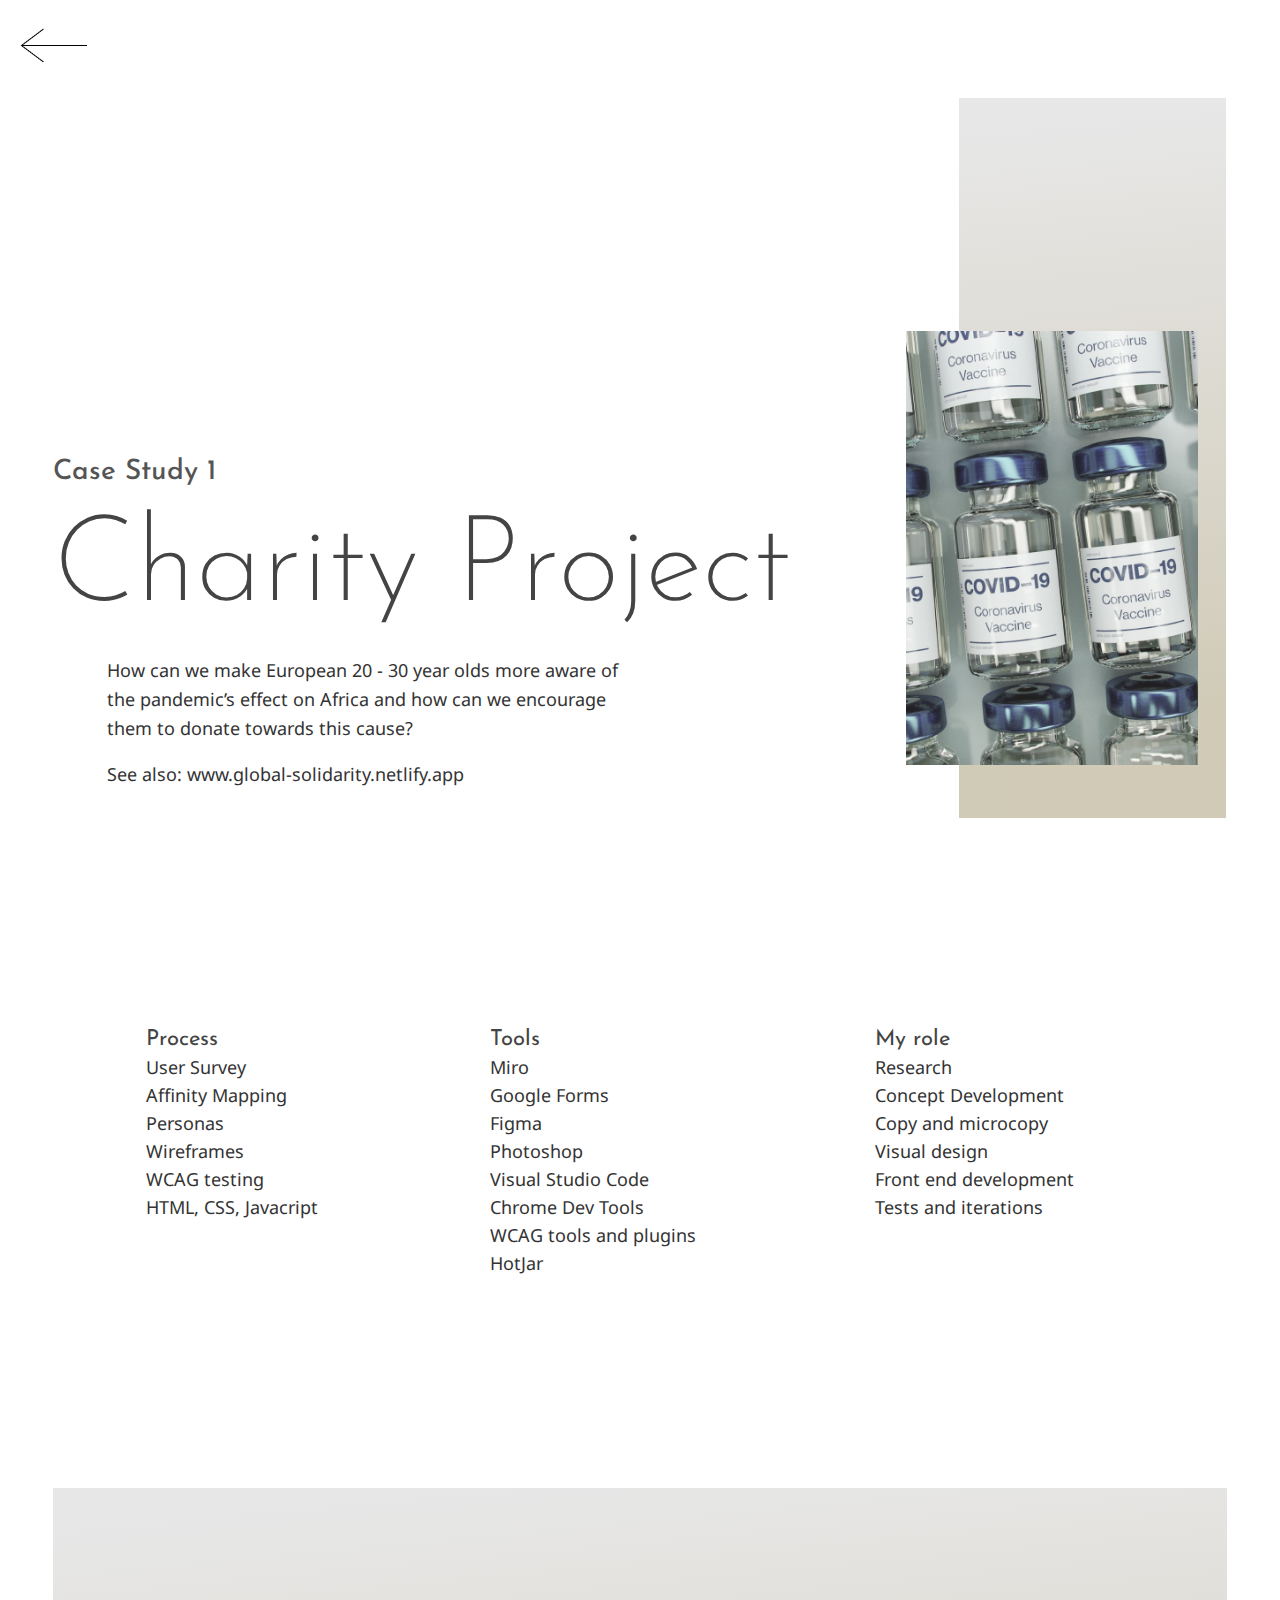
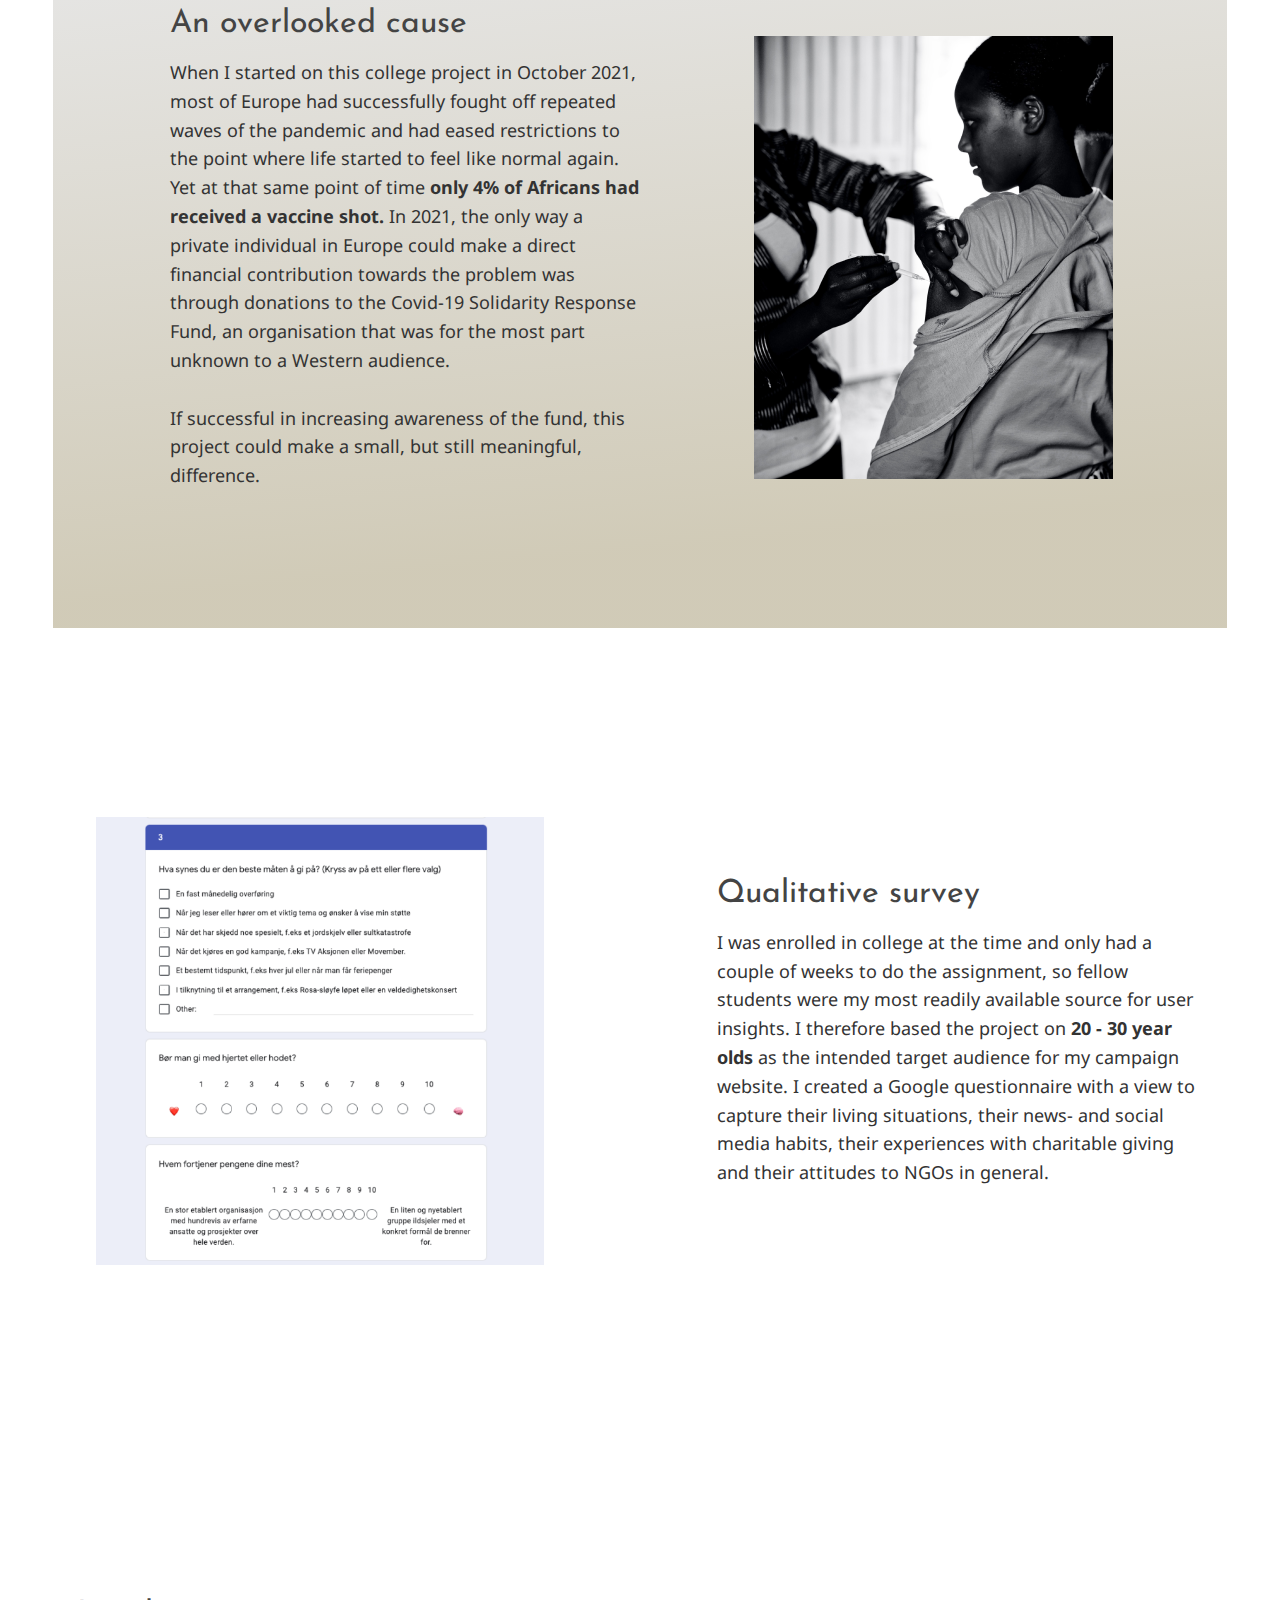
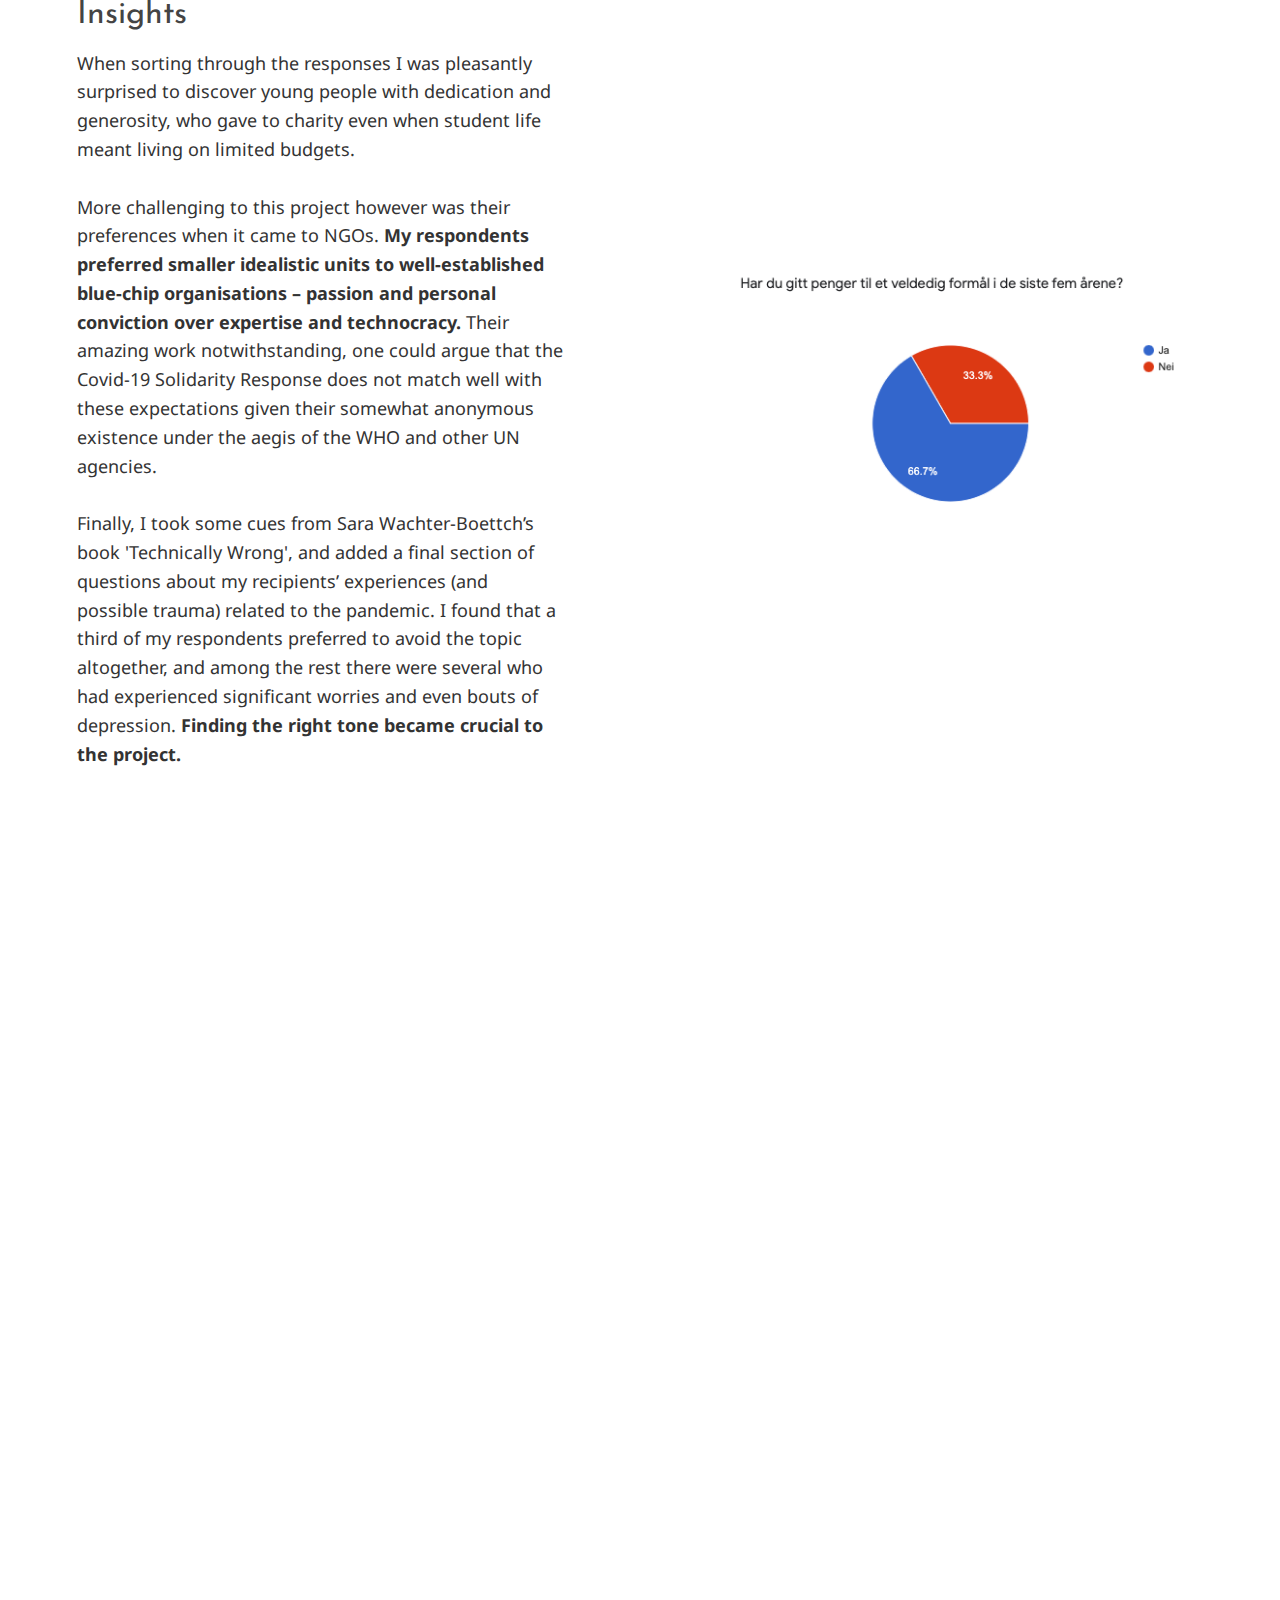
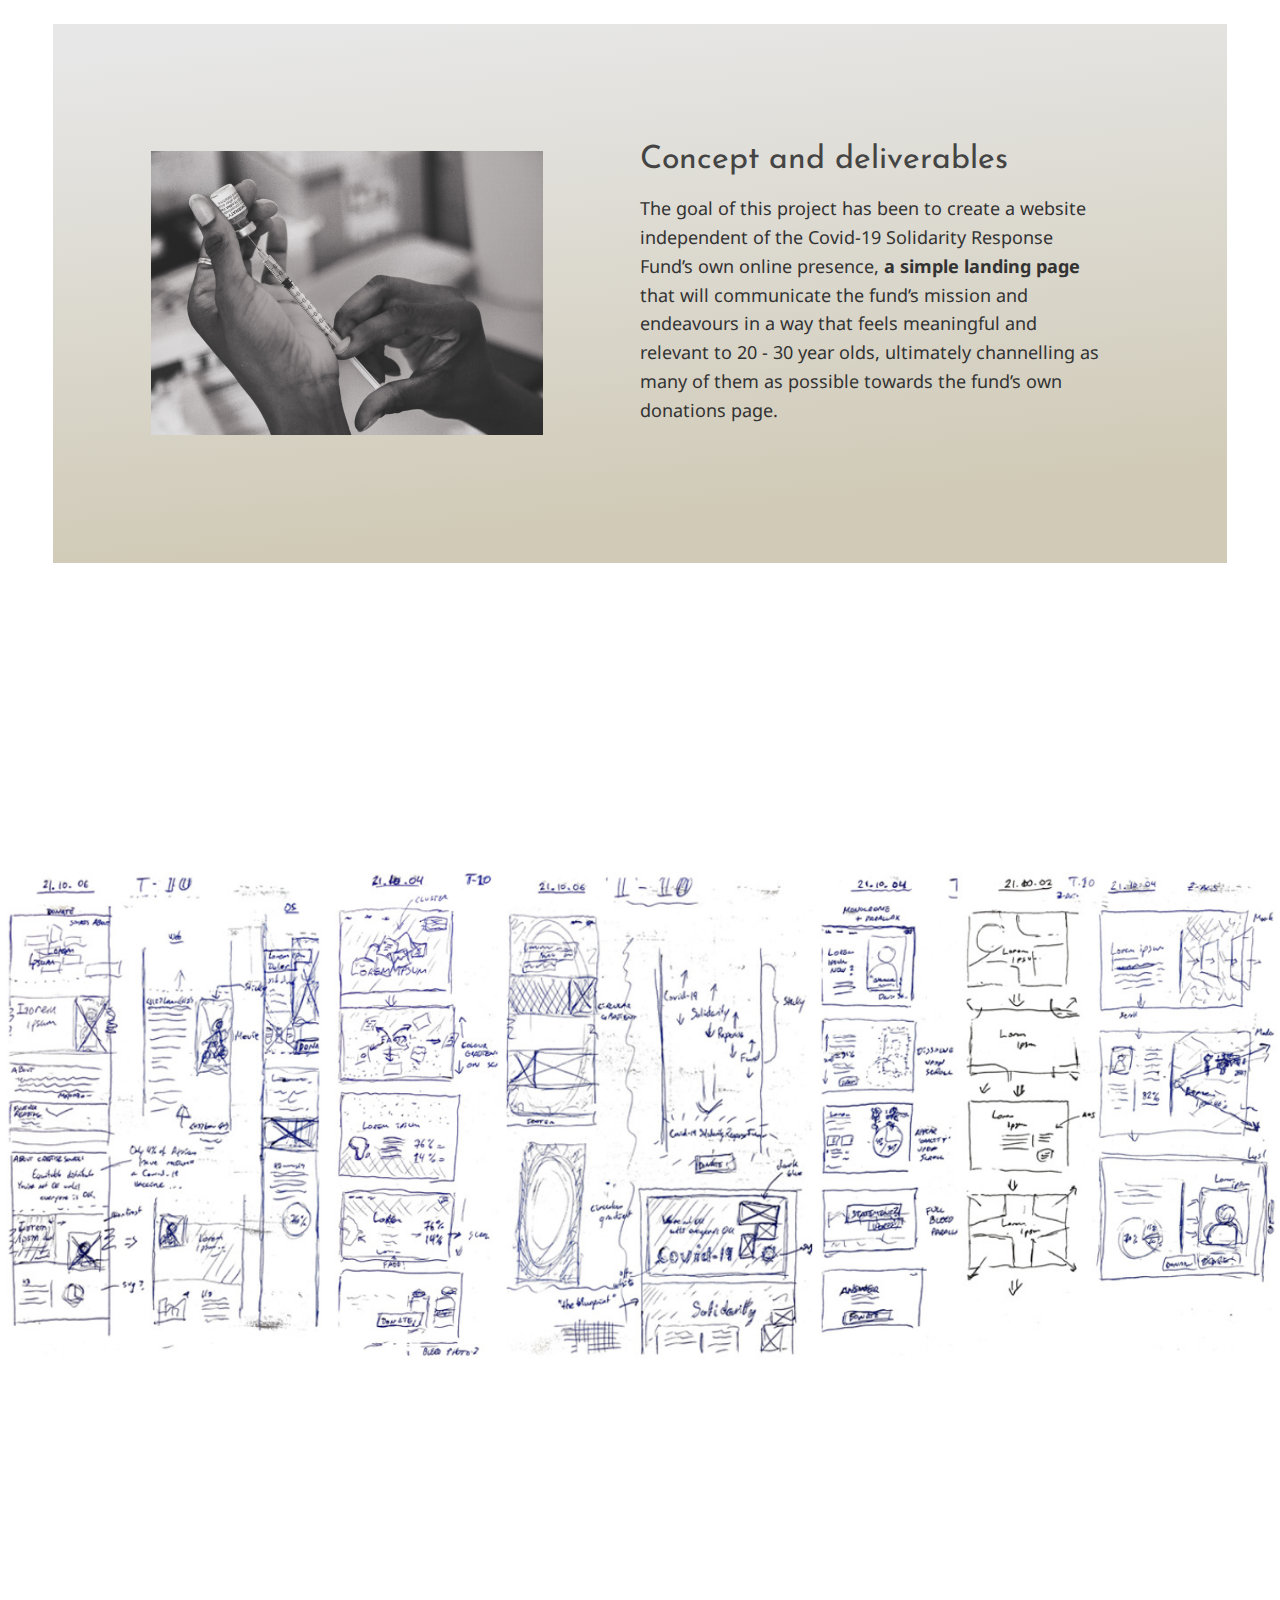
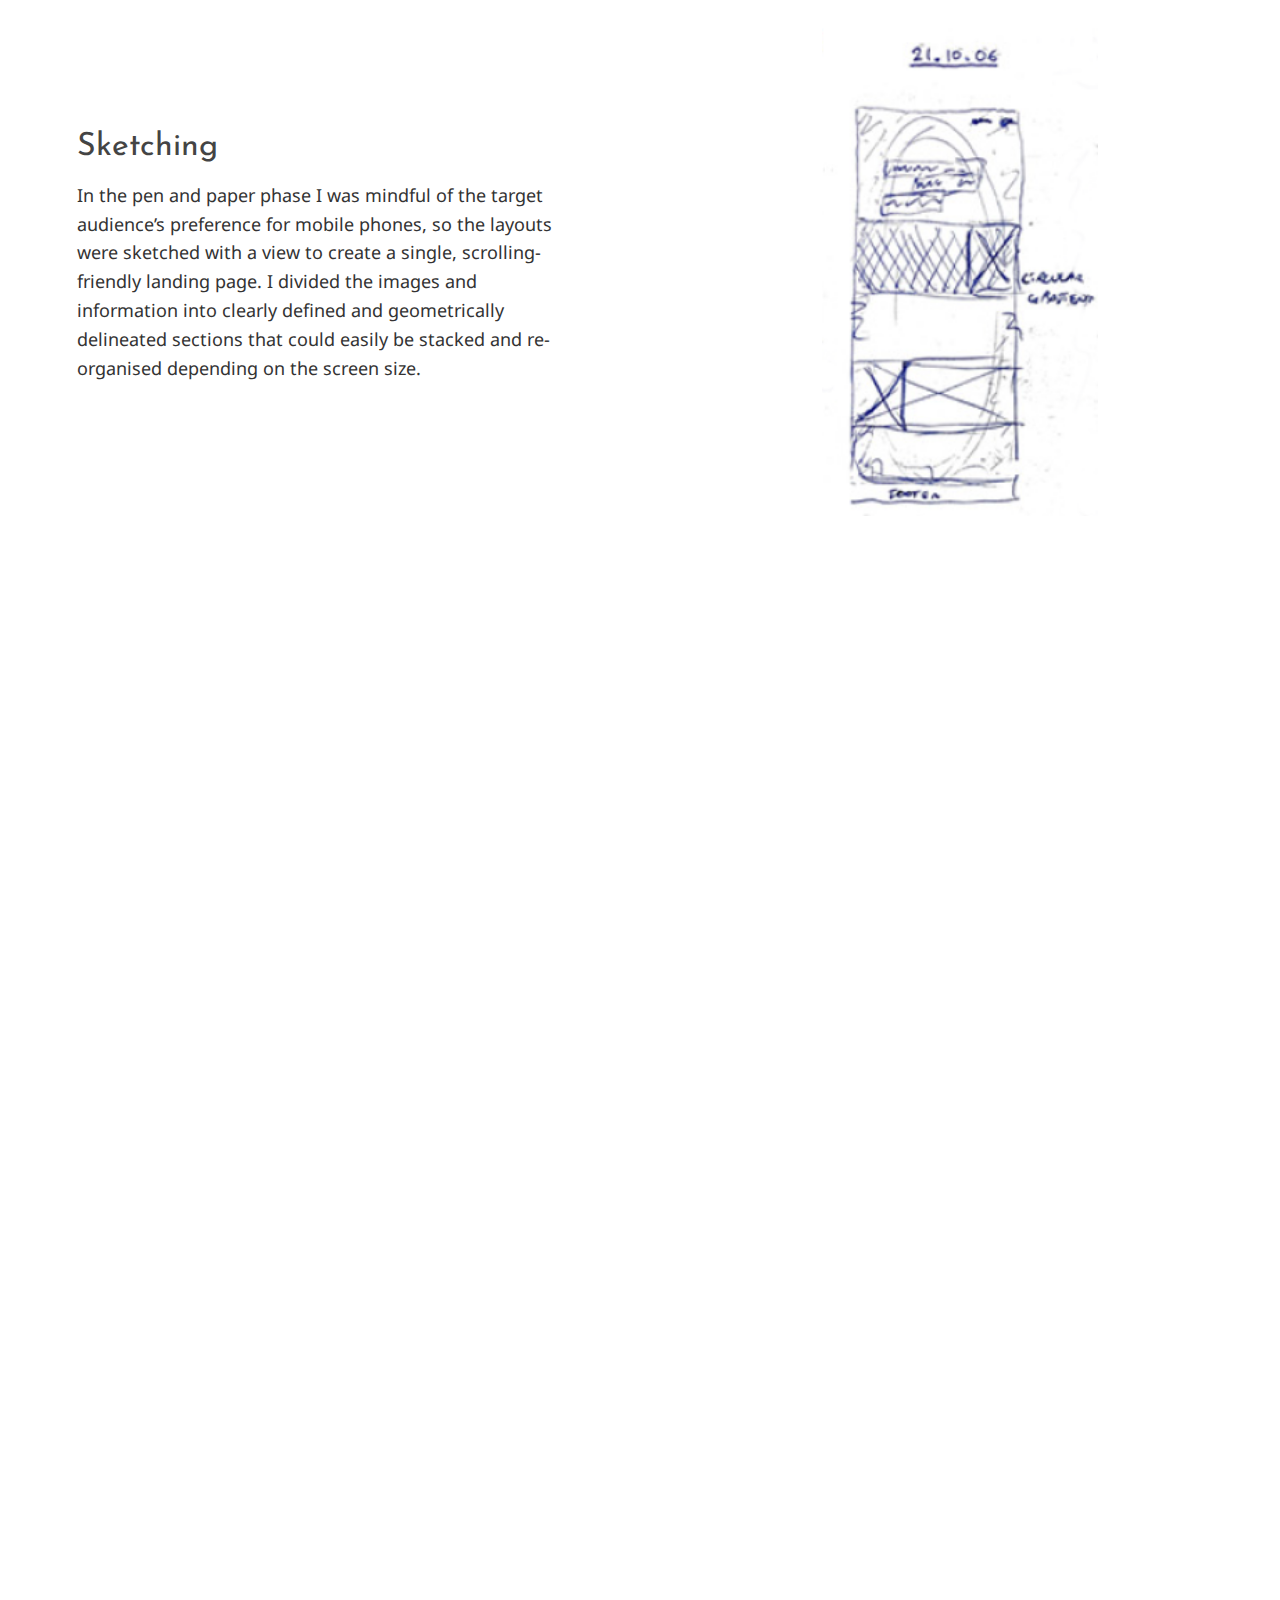
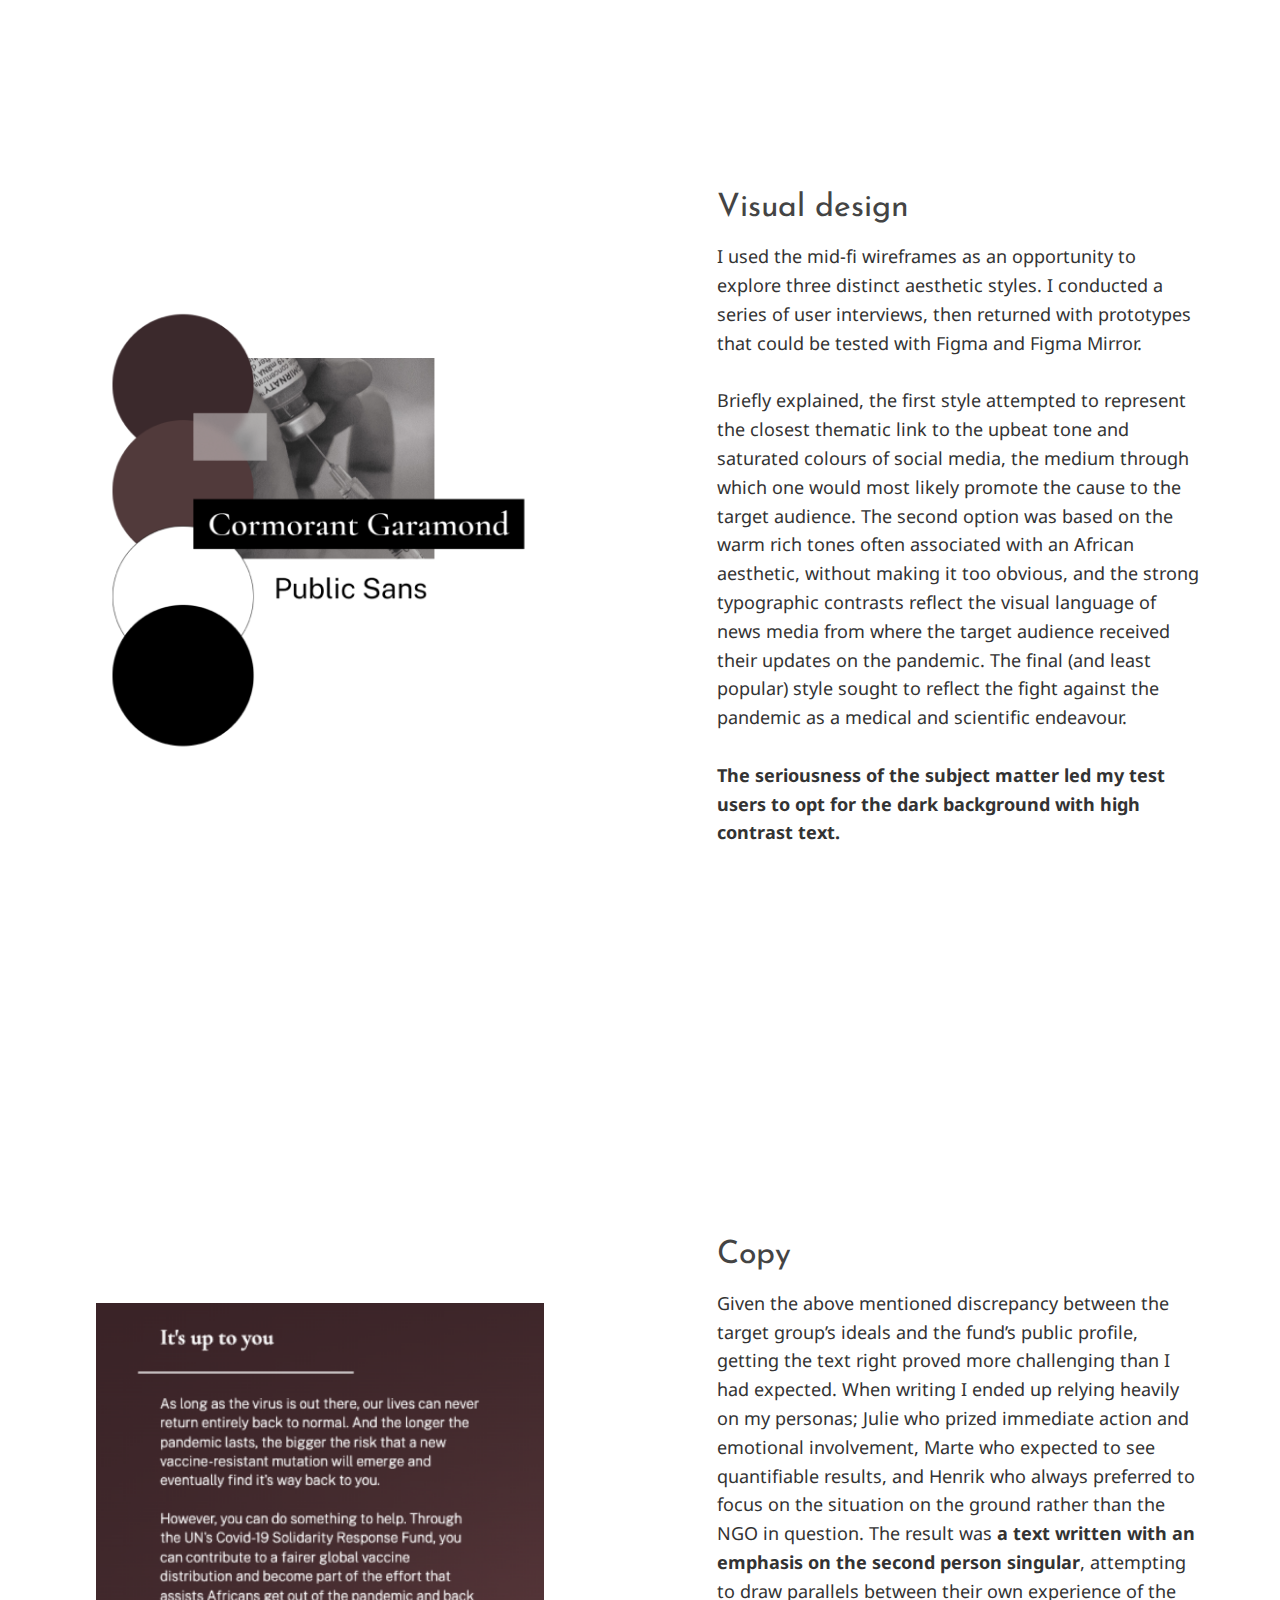
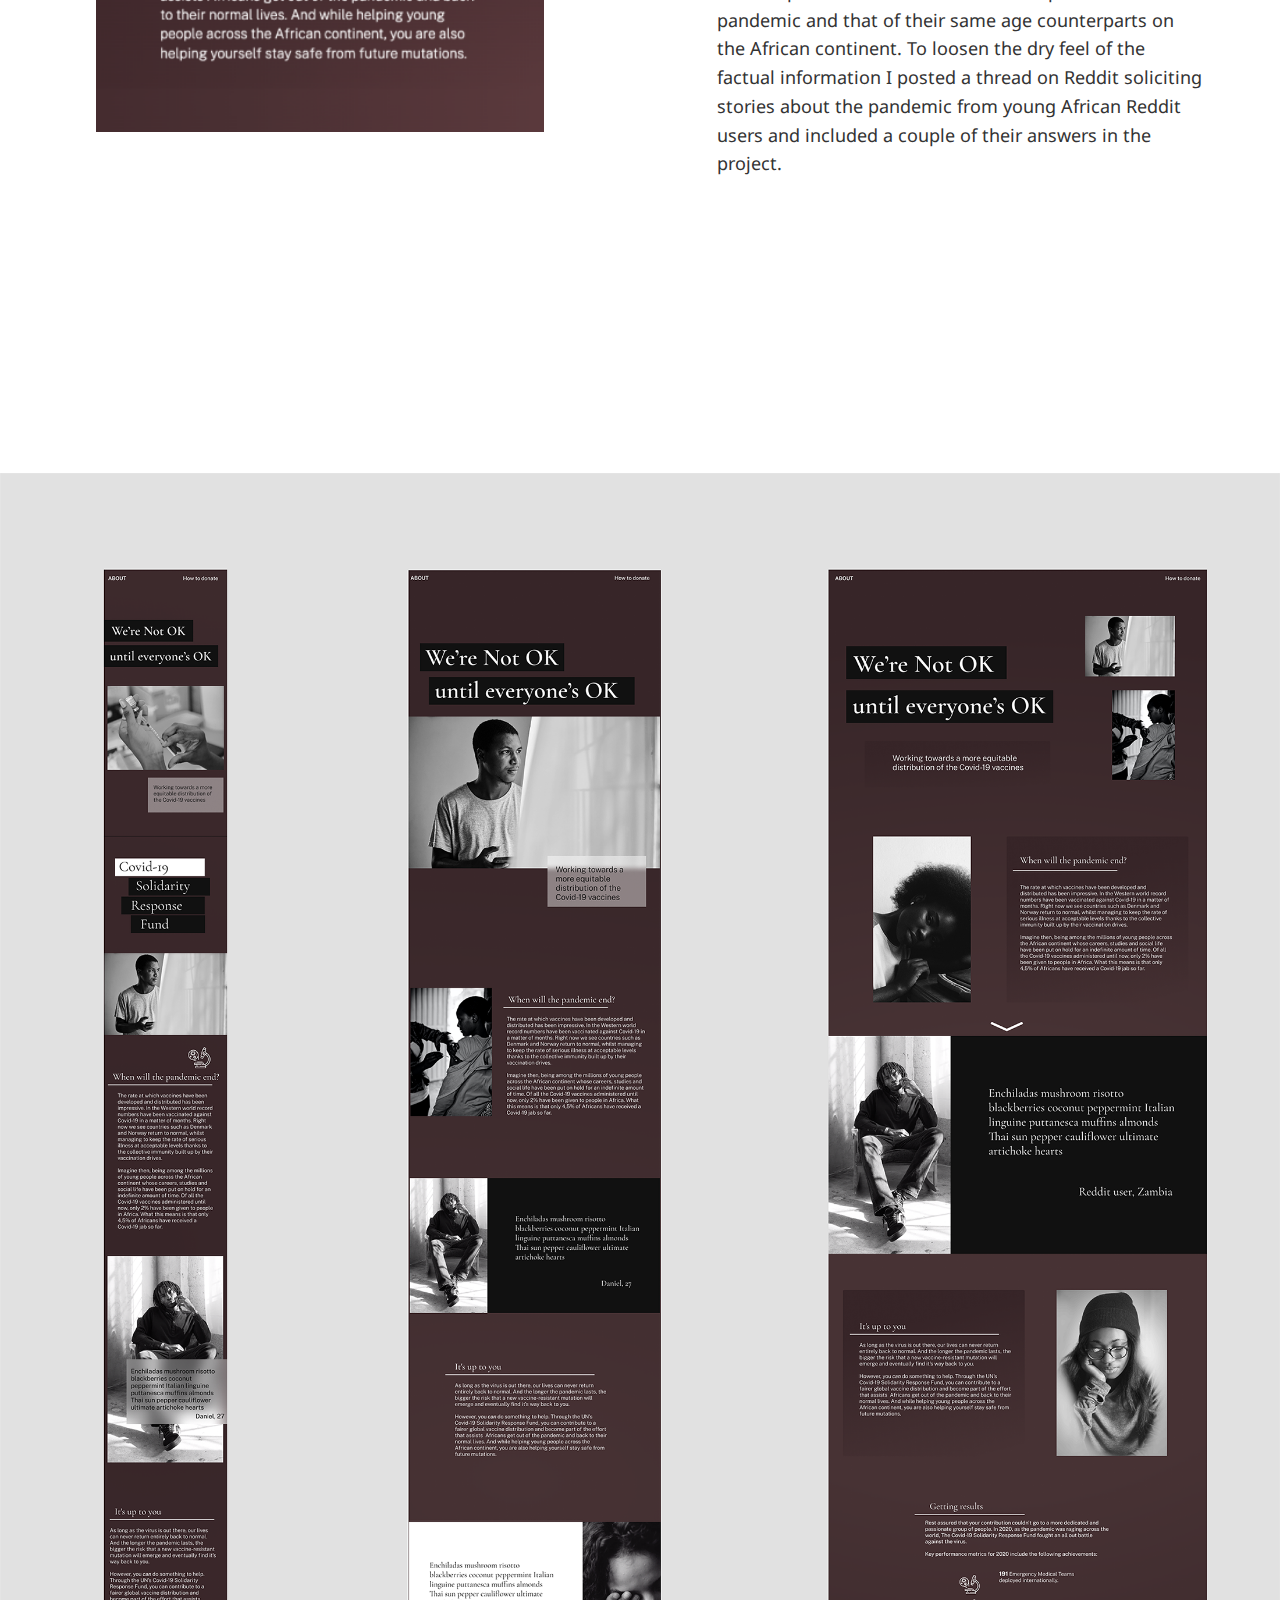
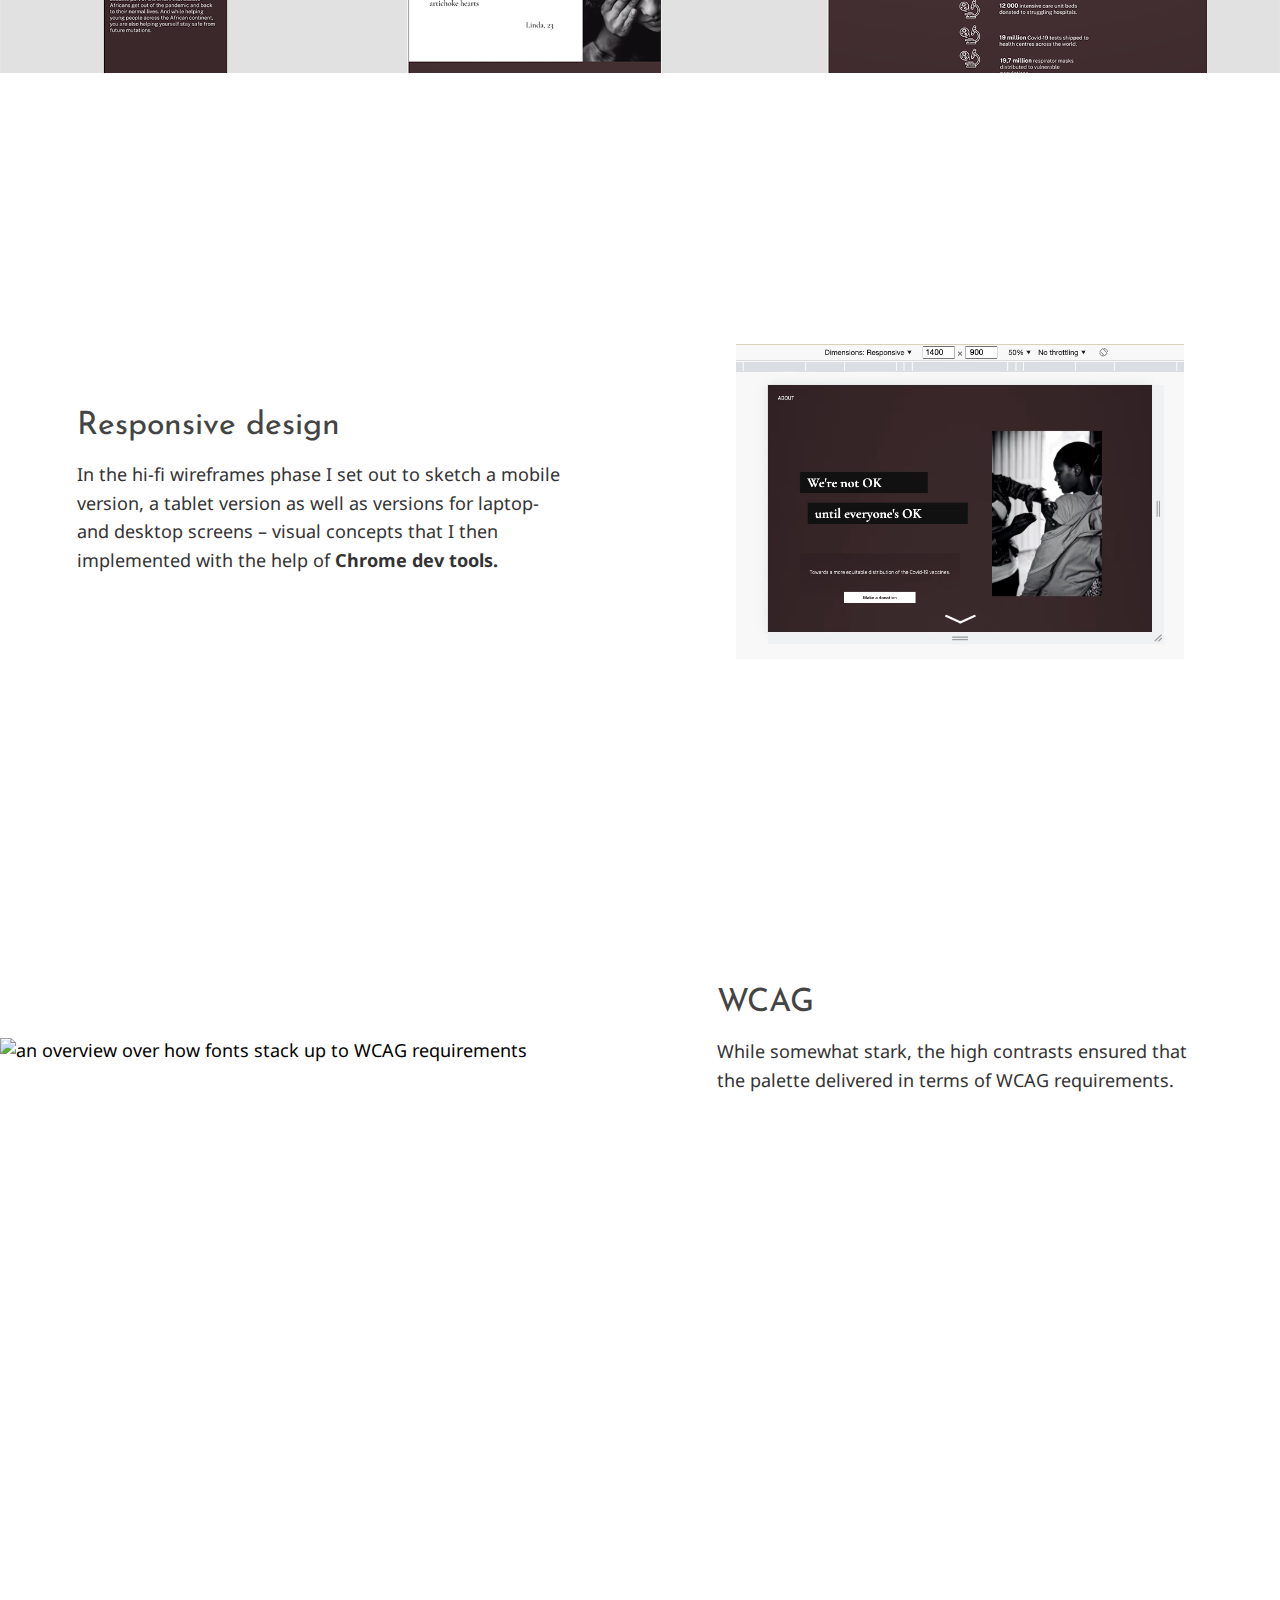
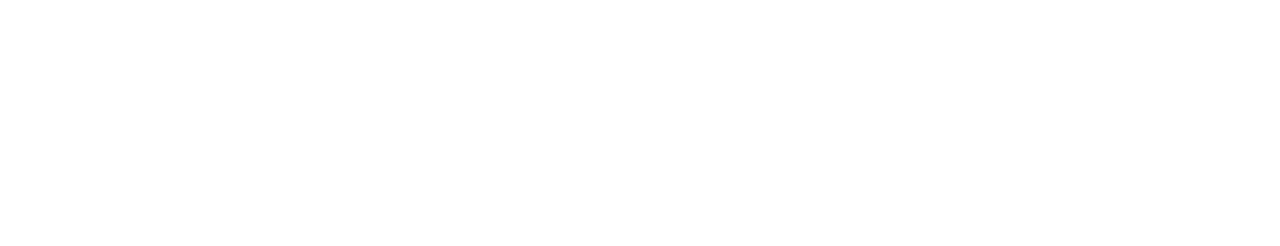
==== charity.html @ 5a988963 "commit- end of session" ====
<!DOCTYPE html>
<html lang="en">

<head>
    <meta charset="UTF-8">
    <meta http-equiv="X-UA-Compatible" content="IE=edge">
    <meta name="viewport" content="width=device-width, initial-scale=1.0">
    <title>Portfolio 🚀 Magnus Jorde</title>

    <link rel="shortcut icon" href="assets/index__favicon__circle-dot.svg" type="image/x-icon">

    <!-- CSS -->
    <link rel="stylesheet" href="css/global-style.css">
    <link rel="stylesheet" href="css/fonts.css">
    <link rel="stylesheet" href="css/keyframes.css">
    <link rel="stylesheet" href="css/charity-style.css">

    <!-- Fonts -->
    <link rel="preconnect" href="https://fonts.googleapis.com">
    <link rel="preconnect" href="https://fonts.gstatic.com" crossorigin>
    <link
        href="https://fonts.googleapis.com/css2?family=Noto+Sans:ital,wght@0,100;0,200;0,300;0,400;0,500;0,600;0,700;0,800;0,900;1,100;1,200;1,300;1,400;1,500;1,600;1,700;1,800;1,900&display=swap"
        rel="stylesheet">

    <link rel="preconnect" href="https://fonts.googleapis.com">
    <link rel="preconnect" href="https://fonts.gstatic.com" crossorigin>
    <link
        href="https://fonts.googleapis.com/css2?family=Josefin+Sans:ital,wght@0,100;0,200;0,300;0,400;0,500;0,600;0,700;1,100;1,200;1,300;1,400;1,500;1,600;1,700&family=Noto+Sans:ital,wght@0,100;0,200;0,300;0,400;0,500;0,600;0,700;0,800;0,900;1,100;1,200;1,300;1,400;1,500;1,600;1,700;1,800;1,900&display=swap"
        rel="stylesheet">


    <!-- Open Graph -->
    <!-- <meta property="og:url" content="https://www.magnusjorde.xyz/index.html"> -->
    <meta property="og:type" content="website">
    <meta property="og:description" content="Online UX Portfolio">
    <meta property="og:site_name" content="Magnus Jorde | An online portfolio with some of my UX projects">
    <!-- <meta property="og:image" content=""> -->
    <meta property="og:image:type" content="image/jpeg">
    <meta property="og:image:width" content="400">
    <meta property="og:image:height" content="800">


    <!-- Hotjar  -->


    <!-- Google Analytics -->

</head>


<body>
    <section class="charity__above-the-fold">

        <div class="global__above-the-fold__back-to-first">
            <a href="index.html">
                <img src="./assets/global__back-arrow.png" alt="link to front page">
            </a>
        </div>

        <div class="charity__above-the-fold__text-wrapper">
            <h3>
                Case Study 1
            </h3>

            <h1>
                Charity Project
            </h1>
        </div>


        <div class="global__lead">
            <p>
                How can we make European 20 - 30 year olds more aware of the pandemic’s effect on Africa and how can we
                encourage them to donate towards this cause?
            </p>

            <a href="https://global-solidarity.netlify.app/">
                See also: www.global-solidarity.netlify.app
            </a>

        </div>


        <div class="charity__above-the-fold__image-wrapper">
            <!-- <img src="assets/charity__vials.png" alt="a collection of vaccine vials"> -->
        </div>

        <div class="charity__above-the-fold__color-box">

        </div>

    </section> <!-- above-the-fold -->


    <section class="charity__keywords">

        <div class="charity__keywords__flex-wrapper">
            <div class="charity__keywords__process">
                <ul>
                    <li>
                        <h4>Process</h4>
                    </li>
                    <li><a href="#survey" class="js-scroll">User Survey</a></li>
                    <li>Affinity Mapping</li>
                    <li><a href="#copy" class="js-scroll">Personas</a></li>
                    <li><a href="#sketching" class="js-scroll">Wireframes</a></li>
                    <li><a href="#responsive" class="js-scroll">WCAG testing</a></li>
                    <li><a href="#responsive" class="js-scroll">HTML, CSS, Javacript</a></li>
                </ul>
            </div>

            <div class="charity__keywords__tools">
                <ul>
                    <li>
                        <h4>Tools</h4>
                    </li>
                    <li>Miro</li>
                    <li><a href="#survey" class="js-scroll">Google Forms</a></li>
                    <li><a href="#sketching" class="js-scroll">Figma</a></li>
                    <li><a href="#photography" class="js-scroll">Photoshop</a></li>
                    <li><a href="#coding" class="js-scroll">Visual Studio Code</a></li>
                    <li><a href="#responsive" class="js-scroll">Chrome Dev Tools</a></li>
                    <li><a href="#WCAG" class="js-scroll">WCAG tools and plugins</a></li>
                    <li><a href="#coding" class="js-scroll">HotJar</a></li>
                </ul>
            </div>

            <div class="charity__keywords__my-role">
                <ul>
                    <li>
                        <h4>My role</h4>
                    </li>
                    <li><a href="#survey" class="js-scroll">Research</a></li>
                    <li><a href="#concept" class="js-scroll">Concept Development</a></li>
                    <li><a href="#copy" class="js-scroll">Copy and microcopy</a></li>
                    <li><a href="#visual-design" class="js-scroll">Visual design</a></li>
                    <li><a href="#coding" class="js-scroll">Front end development</a></li>
                    <li>Tests and iterations</li>
                </ul>
            </div>

        </div><!-- case1__keywords__flex-wrapper -->

    </section> <!-- keywords -->



    <section class="charity__brief">

        <div class="charity__brief__text-wrapper">
            <div class="charity__brief__paragraph">
                <h2>An overlooked cause</h2>
                <p>When I started on this college project in October 2021, most of Europe had successfully fought off
                    repeated waves of the pandemic and had eased restrictions to the point where life started to feel
                    like normal again. Yet at that same point of time <strong>only 4% of Africans had received a vaccine
                        shot.</strong> In 2021, the only way a private individual in Europe could make a direct
                    financial contribution towards the problem was through donations to the Covid-19 Solidarity Response
                    Fund, an organisation that was for the most part unknown to a Western audience. <br><br> If
                    successful in increasing awareness of the fund, this project could make a small, but still
                    meaningful, difference.</p>
            </div>
        </div>

        <div class="charity__brief__image-wrapper">
            <img src="./assets/charity__injection.png" alt="a young woman receiving an injection">
        </div>

    </section> <!-- brief -->



    <section class="charity__survey">

        <div class="charity__survey__text-wrapper">
            <div class="charity__survey__paragraph">
                <h2>Qualitative survey</h2>
                <p>I was enrolled in college at the time and only had a couple of weeks to do the assignment, so fellow
                    students were my most readily available source for user insights. I therefore based the project on
                    <strong>20 - 30 year olds</strong> as the intended target audience for my campaign website.

                    I created a Google questionnaire with a view to capture their living situations, their news- and
                    social media habits, their experiences with charitable giving and their attitudes to NGOs in
                    general.</p>
            </div>
        </div>

        <div class="charity__survey__image-wrapper">
            <img src="./assets/charity__survey.png" alt="a mulitple answer survey">
        </div>

    </section> <!-- survey -->



    <section class="charity__insights">

        <div class="charity__insights__text-wrapper">
            <div class="charity__insights__paragraph">
                <h2>Insights</h2>
                <p>
                    When sorting through the responses I was pleasantly surprised to discover young people with
                    dedication and generosity, who gave to charity even when student life meant living on limited
                    budgets.
                    <br><br>
                    More challenging to this project however was their preferences when it came to NGOs. <strong>My
                        respondents preferred smaller idealistic units to well-established blue-chip organisations –
                        passion and personal conviction over expertise and technocracy.</strong> Their amazing work
                    notwithstanding, one could argue that the Covid-19 Solidarity Response does not match well with
                    these expectations given their somewhat anonymous existence under the aegis of the WHO and other UN
                    agencies.
                    <br><br>
                    Finally, I took some cues from Sara Wachter-Boettch’s book 'Technically Wrong', and added a final
                    section of questions about my recipients’ experiences (and possible trauma) related to the pandemic.
                    I found that a third of my respondents preferred to avoid the topic altogether, and among the rest
                    there were several who had experienced significant worries and even bouts of depression.
                    <strong>Finding the right tone became crucial to the project.</strong>
                </p>
            </div>
        </div>

        <div class="charity__insights__image-wrapper">
            <img src="./assets/charity__pie.png" alt="a mulitple answer survey">
        </div>

    </section> <!-- insights -->



    <section class="charity__quote-dilemma">

        <blockquote class="animation-quote" data-delay="0.3s">
            I had created a dilemma for myself; fighting the pandemic required a large and highly professional
            organisation, but my survey respondents preferred engaging with small groups of hands-on idealists. The
            project became a matter of uniting two opposites.
        </blockquote>

    </section> <!-- quote-dilemma -->



    <section class="charity__concept">

        <div class="charity__concept__text-wrapper">
            <div class="charity__concept__paragraph">
                <h2>Concept and deliverables</h2>
                <p>The goal of this project has been to create a website independent of the Covid-19 Solidarity Response
                    Fund’s own online presence, <strong>a simple landing page</strong> that will communicate the fund’s
                    mission and endeavours in a way that feels meaningful and relevant to 20 - 30 year olds, ultimately
                    channelling as many of them as possible towards the fund’s own donations page.</p>
            </div>
        </div>

        <div class="charity__concept__image-wrapper">
            <img src="./assets/charity__syringe.png" alt="a pair of hands drawing a vaccine from a vial into a syring">
        </div>

    </section> <!-- concept -->


    <section class="charity__paper__full-bleed-image-wrapper">

        <img src="./assets/charity__paper.png"
            alt="a series of hand drawn sketches suggesting different layouts for a web page">

    </section>



    <section class="charity__sketches">

        <div class="charity__sketches__text-wrapper">
            <div class="charity__sketches__paragraph">

                <h2>Sketching</h2>
                <p>In the pen and paper phase I was mindful of the target audience’s preference for mobile phones, so
                    the layouts were sketched with a view to create a single, scrolling-friendly landing page. I divided
                    the images and information into clearly defined and geometrically delineated sections that could
                    easily be stacked and re-organised depending on the screen size.</p>
            </div>
        </div>

        <div class="charity__sketches__image-wrapper">
            <img src="./assets/charity__sketch.png" alt="a hand drawn sketch of a web page">
        </div>

    </section> <!-- sketches -->



    <section class="charity__mid-fi">

    </section> <!-- mid-fi -->



    <section class="charity__visual-design">

        <div class="charity__visual-design__text-wrapper">
            <div class="charity__visual-design__paragraph">

                <h2>Visual design</h2>
                <p>
                    I used the mid-fi wireframes as an opportunity to explore three distinct aesthetic styles. I
                    conducted a series of user interviews, then returned with prototypes that could be tested with Figma
                    and Figma Mirror.
                    <br><br>
                    Briefly explained, the first style attempted to represent the closest thematic link to the upbeat
                    tone and saturated colours of social media, the medium through which one would most likely promote
                    the cause to the target audience. The second option was based on the warm rich tones often
                    associated with an African aesthetic, without making it too obvious, and the strong typographic
                    contrasts reflect the visual language of news media from where the target audience received their
                    updates on the pandemic. The final (and least popular) style sought to reflect the fight against the
                    pandemic as a medical and scientific endeavour.
                    <br><br>
                    <strong>The seriousness of the subject matter led my test users to opt for the dark background with
                        high contrast text.</strong>
                </p>

            </div>
        </div>

        <div class="charity__visual-design__image-wrapper">
            <img src="./assets/charity__palette.png" alt="a set of colours and fonts">
        </div>

    </section> <!-- visual-design -->



    <section class="charity__copy">

        <div class="charity__copy__text-wrapper">
            <div class="charity__copy__paragraph">

                <h2>Copy</h2>
                <p>
                    Given the above mentioned discrepancy between the target group’s ideals and the fund’s public profile, getting the text right proved more challenging than I had expected. When writing I ended up relying heavily on my personas; Julie who prized immediate action and emotional involvement, Marte who expected to see quantifiable results, and Henrik who always preferred to focus on the situation on the ground rather than the NGO in question. The result was <strong>a text written with an emphasis on the second person singular</strong>, attempting to draw parallels between their own experience of the pandemic and that of their same age counterparts on the African continent. To loosen the dry feel of the factual information I posted a thread on Reddit soliciting stories about the pandemic from young African Reddit users and included a couple of their answers in the project.    
                </p>

            </div>
        </div>

        <div class="charity__copy__image-wrapper">
            <img src="./assets/charity__copy.png" alt="a text excerpt">
        </div>

    </section>   <!-- photos -->



    <section class="charity__hi-fi">

    </section> <!-- hi-fi -->



    <section class="charity__responsive">

        <div class="charity__responsive__text-wrapper">
            <div class="charity__responsive__paragraph">

                <h2>Responsive design</h2>
                <p>
                    In the hi-fi wireframes phase I set out to sketch a mobile version, a tablet version as well as versions for laptop- and desktop screens – visual concepts that I then implemented with the help of <strong>Chrome dev tools.</strong>   
                </p>

            </div>
        </div>

        <div class="charity__responsive__image-wrapper">
            <video autoplay muted loop>
                <source src="./assets/charity__responsive.mov" type="video/mp4"> ==$0
                "your browser does not support video"
            </video>      
        </div>

    </section>   <!-- responsive -->




    <section class="charity__WCAG">

        <div class="charity__WCAG__text-wrapper">
            <div class="charity__WCAG__paragraph">

                <h2>WCAG</h2>
                <p>
                    While somewhat stark, the high contrasts ensured that the palette delivered in terms of WCAG requirements.
                </p>

            </div>
        </div>

        <div class="charity__WCAG__image-wrapper">
            <img src="./assets/charity__WCAG.png" alt="an overview over how fonts stack up to WCAG requirements">
        
        </div>

    </section>   <!-- WCAG -->    


    <section class="charity__quote-summary">

        <blockquote class="animation-quote" data-delay="0.2s">
            The urgency and severity of the subject matter meant keeping things sombre and straight to the point. However, adding barely persceptible animation effects to the page layout created a subtly playful dynamic.     
        </blockquote>

    </section> <!-- quote-summary -->


    <section class="coding">

        


    </section>  <!-- coding -->

    <!-- Scripts -->
    <script src="js/scroll.js" type="text/javascript"></script>
    <script src="js/intersectionObserver.js" type="text/javascript"></script>
</body>

</html>
---- css/global-style.css ----
/* ============== GLOBAL ==============*/
/* ==============   🌍   ==============*/
/* ============== GLOBAL ==============*/

* {
    box-sizing: border-box;
}


:root {
    font-size: 18px;
    --headline: ;
    --body: #333;
    --h1: #444;
    --h2: #444;
    --h3: #555;
    --h4: #444;
    --quote: #000;

    --charity__background-color: linear-gradient(174.68deg, #E7E7E7 4.94%, rgba(207, 201, 181, 0.97) 84.53%);

    --margin-left-phone: 6vw;
    --margin-right-phone: 6vw;

    --margin-left-tablet: 6vw;
    --margin-right-tablet: 6vw;

    --max-width-paragraph: 560px;
}

body {
    max-width: 1400px;
    margin-left: auto;
    margin-right: auto;
    padding: 0;
}


a {
    text-decoration: none;
    color: var(--body);
    margin: 0;
    padding: 0;
    border: 0;
}


ul {
    padding: 0 0 0 10px;
    margin-top: -12px;
    /* list-style: none; */
    color: var(--body);
}

li {
    margin-bottom: 4px;
    padding: 0;
    border: 0;
    list-style: none;
    color: var(--body);
}


/* ==============   🌍   =============*/
/* ============ BACK ARROW ==========*/



/*--- 📱 ---*/
@media screen and (max-width: 599px) {

    .global__above-the-fold__back-to-first {
        /* background-color: aquamarine; */
        position: absolute;
    }

    .global__above-the-fold__back-to-first img {
        padding-left: 10px;
        margin-top: 20px;
        height: 40px;
        width: auto;
    }
}



/*--- 📜 ---*/
@media only screen and (min-width: 600px) and (max-width: 999px) {

}



/*--- 💻 ---*/
@media only screen and (min-width: 1000px) {
    
    .global__above-the-fold__back-to-first {
        position: absolute;
    }

    .global__above-the-fold__back-to-first img {
        padding: 20px;
    }

}






/* ========== */

/*--- 📱 ---*/
@media screen and (max-width: 699px) {

}


/*--- 📜 ---*/
@media only screen and (min-width: 700px) and (max-width: 1099px) {

}


/*--- 💻 ---*/
@media only screen and (min-width: 1100px) {
    
}
---- css/fonts.css ----
/* FONT FACE */



/* FONTS */

:root {

}

html {
font-family: 'Josefin Sans', sans-serif;
font-family: 'Noto Sans', sans-serif;
}

p {
    color: var(--body);
    line-height: 1.6;
}

/* Size of H1 differs from page to page */

h1 {
    font-family: 'Josefin Sans', sans-serif;
    color: var(--h1);
    margin: 0;
    padding: 0;
    border: 0;
}

h2 {
    font-family: 'Josefin Sans', sans-serif;
    color: var(--h2);
    font-weight: 400;
    font-size: 32px;
    margin: 0;
    padding: 0;
    border: 0;
}

h3 {
    font-family: 'Josefin Sans', sans-serif;
    color: var(--h3);
    font-weight: 500;
    font-size: 28px;
    margin: 0;
    padding-bottom: 24px;
    border: 0;
}

h4 {
    font-family: 'Josefin Sans', sans-serif;
    color: var(--h4);
    font-weight: 400;
    font-size: 22px;
    margin: 0;
    padding: 0;
    border: 0;
}

strong {
    font-weight: 700;
}

blockquote {
    font-family: 'Josefin Sans', sans-serif;
    color: var(--quote);
    font-weight: 100;
    font-size: 34px;
    line-height: 40px;
    max-width: 520px;
}

.global__lead {
    font-family: 'Noto Sans', sans-serif;
    font-size: 24;
    line-height: 28px;
}
---- css/keyframes.css ----
/* BLOCKQUOTES */

.animation-quote{
    opacity: 0;
}


@keyframes animation-quote{
    from {
        /* transform: translateY(-3vw); */
        opacity: 0.4;
    }

    to  {
        /* transform: translateY(0); */
        opacity: 1;
    }
}
---- css/charity-style.css ----
/* ======== CHARITY CASE STUDY ==========*/
/* ==============   👩🏾‍🔬    ==============*/






/* ==============  👩🏾‍🔬   ==============*/
/* ========= ABOVE THE FOLD  =========*/


h1 {
    font-size: 120px;
    font-weight: 200;
}



/*--- 📱 ---*/
@media screen and (max-width: 699px) {

}



/*--- 📜 ---*/
@media only screen and (min-width: 700px) and (max-width: 1099px)  {

}



/*--- 💻 ---*/
@media only screen and (min-width: 1100px) {

    .charity__above-the-fold {
    /* background-color: darksalmon; */
    height: 100vh;

    max-height: 900px;
    display: grid;
    grid-template-columns: repeat(12, 8.33%);
    grid-template-rows: repeat(10, 1fr);
    }

    .charity__above-the-fold__text-wrapper {
        grid-column: 2 / 13;
        grid-row: 6 / 9;
        transform: translateX(-4.175vw);
        z-index: 2;
    }

    .charity__above-the-fold .global__lead {
        grid-column: 2 / 7;
        grid-row: 8 / 11;
        /* padding: 4%; */
    }

    .charity__above-the-fold__color-box {
        grid-column: 10 / 13;
        grid-row: 2 / 10;
        margin-right:4.175vw ;
        background-image: var(--charity__background-color);
    }

    .charity__above-the-fold__image-wrapper {
        /* background-color: darksalmon; */
        grid-column: 9 / 12;
        grid-row: 4 / 10;
        z-index: 1;
    }

    .charity__above-the-fold__image-wrapper {
        background-image: url(/assets/charity__vials.png);
        background-repeat: no-repeat;
        background-size: contain;
        margin: 4.175vw;
        width: 100%;
        height: auto;
        max-height: 50vh;
  

    
        /* z-index: 2; */
    }

}


/* ==============  👩🏾‍🔬   ==============*/
/* ============ KEYWORDS  ============*/

.charity__keywords {
    /* background-color: lawngreen; */
    display: flex;
    flex-direction: column;
}

.charity__keywords__flex-wrapper {
    /* background-color: yellow; */
    display: flex;
    flex-direction: row;
    justify-content: space-evenly;
}


/*--- 📱 ---*/
@media screen and (max-width: 699px) {
    .charity__keywords__flex-wrapper {
        flex-direction: column;
        padding: 10%;
    }

    .charity__keywords__flex-wrapper ul {
        margin-bottom: 60px;
    }

}


/*--- 📜 ---*/
@media only screen and (min-width: 700px) and (max-width: 1099px)  {

    .charity__keywords__flex-wrapper {
        flex-direction: row;
        padding: 10%;
        /* margin-left: 10%; */
    }

    .charity__keywords__flex-wrapper ul {
        margin-bottom: 60px;
    }

}


/*--- 💻 ---*/
@media only screen and (min-width: 1100px) {
    
    .charity__keywords__flex-wrapper ul {
        /* background-color: slateblue; */
        margin-top: 120px;
        margin-bottom: 160px;
        margin-left: -18%;
    }
}



/* ==============  👩🏾‍🔬   =============*/
/* ============= BRIEF  ============*/


/*--- 📱 ---*/
@media screen and (max-width: 699px) {

    .charity__brief {
        /* min-height: 70vh; */
        padding-top: 80px;
        padding-bottom: 80px;
        display: flex;
        flex-direction: column;
        background-image: var(--charity__background-color);
        /* border: 1vw solid #fff; */
    }

    .charity__brief__text-wrapper {
        display: flex;
        flex-direction: column;
        align-items: center;
        justify-content: center;
        /* max-width: 460px; */
        margin-left: var(--margin-left-phone);
        margin-right: var(--margin-right-phone);

        /* padding-bottom: 60px; */
    }

    .charity__brief__paragraph {
        max-width: var(--max-width-paragraph);
        display: flex;
        flex-direction: column;
        align-items: flex-start;
        justify-content: center;
    }


    .charity__brief__image-wrapper {
        display: flex;
        justify-content: center;
        padding-top: 40px;
    }
}



/*--- 📜 ---*/
@media only screen and (min-width: 700px) and (max-width: 1099px)  {

    .charity__brief {
        /* min-height: 70vh; */
        background-image: var(--charity__background-color);
        border: 4vw solid #fff;
        padding-top: 80px;
        padding-bottom: 80px;
        display: flex;
        flex-direction: column;
        
    }

    .charity__brief__text-wrapper {
        display: flex;
        flex-direction: column;
        align-items: center;
        justify-content: center;
        /* max-width: 460px; */
        margin-left: var(--margin-left-phone);
        margin-right: var(--margin-right-phone);

        /* padding-bottom: 60px; */
    }

    .charity__brief__paragraph {
        max-width: var(--max-width-paragraph);
        display: flex;
        flex-direction: column;
        align-items: flex-start;
        justify-content: center;
    }

    .charity__brief__image-wrapper {
        display: flex;
        justify-content: center;
        padding-top: 100px;
    }

}


/*--- 💻 ---*/
@media only screen and (min-width: 1100px) {
    .charity__brief {
        min-height: 70vh;
        padding-top: 120px;
        padding-bottom: 120px;
        display: flex;
        flex-direction: row;
        background-image: var(--charity__background-color);
        border: 4.175vw solid #fff;
    }

    .charity__brief__text-wrapper {
        /* background-color: bisque; */
        width: 50%;
        display: flex;
        /* flex-direction: column; */
        align-items: center;
        justify-content: center;
        padding-left: 10%;
    }

    .charity__brief__paragraph {
        max-width: var(--max-width-paragraph);
        display: flex;
        flex-direction: column;
        align-items: flex-start;
    }

    .charity__brief__image-wrapper {
        width: 50%;
        display: flex;
        align-items: center;
        justify-content: center;
    }

}




/* ==============  👩🏾‍🔬   =============*/
/* =============  SURVEY ============*/



/*--- 📱 ---*/
@media screen and (max-width: 699px) {

    .charity__survey {
        /* min-height: 70vh; */
        padding-top: 80px;
        padding-bottom: 80px;
        display: flex;
        flex-direction: column;
 
        /* border: 1vw solid #fff; */
    }

    .charity__survey__text-wrapper {
        display: flex;
        flex-direction: column;
        align-items: center;
        justify-content: center;
        /* max-width: 460px; */
        margin-left: var(--margin-left-phone);
        margin-right: var(--margin-right-phone);

        /* padding-bottom: 60px; */
    }

    .charity__survey__paragraph {
        max-width: var(--max-width-paragraph);
        display: flex;
        flex-direction: column;
        align-items: flex-start;
        justify-content: center;
    }


    .charity__survey__image-wrapper {
        display: flex;
        justify-content: center;
        padding-top: 40px;
    }

    .charity__survey__image-wrapper img {
        width: 90%;
        height: auto;
        object-fit: contain;
    }
}



/*--- 📜 ---*/
@media only screen and (min-width: 700px) and (max-width: 1099px)  {

    .charity__survey {
        /* min-height: 70vh; */
        padding-top: 160px;
        padding-bottom: 80px;
        display: flex;
        flex-direction: column;
        
    }

    .charity__survey__text-wrapper {
        display: flex;
        flex-direction: column;
        align-items: center;
        justify-content: center;
        /* max-width: 460px; */
        margin-left: var(--margin-left-phone);
        margin-right: var(--margin-right-phone);

        /* padding-bottom: 60px; */
    }

    .charity__survey__paragraph {
        max-width: var(--max-width-paragraph);
        display: flex;
        flex-direction: column;
        align-items: flex-start;
        justify-content: center;
    }

    .charity__survey__image-wrapper {
        display: flex;
        justify-content: center;
        padding-top: 100px;
    }

    .charity__survey__image-wrapper img {
        width: 80%;
        height: auto;
        object-fit: contain;
    }

}


/*--- 💻 ---*/
@media only screen and (min-width: 1100px) {
    .charity__survey {
        min-height: 70vh;
        padding-top: 120px;
        padding-bottom: 120px;
        display: flex;
        flex-direction: row-reverse;
    }

    .charity__survey__text-wrapper {
        /* background-color: bisque; */
        width: 50%;
        display: flex;
        /* flex-direction: column; */
        align-items: center;
        justify-content: center;
        padding: 6%;
    }

    .charity__survey__paragraph {
        max-width: var(--max-width-paragraph);
        display: flex;
        flex-direction: column;
        align-items: flex-start;
    }

    .charity__survey__image-wrapper {
        width: 50%;
        display: flex;
        align-items: center;
        justify-content: center;
        /* padding-left: 10%; */
    }

    .charity__survey__image-wrapper img {
        width: 70%;
        height: auto;
        object-fit: contain;
    }
}




/* ==============  👩🏾‍🔬   =============*/
/* ============ INSIGHTS ============*/

/*--- 📱 ---*/
@media screen and (max-width: 699px) {

    .charity__insights {
        /* min-height: 70vh; */
        padding-top: 80px;
        padding-bottom: 80px;
        display: flex;
        flex-direction: column;
 
        /* border: 1vw solid #fff; */
    }

    .charity__insights__text-wrapper {
        display: flex;
        flex-direction: column;
        align-items: center;
        justify-content: center;
        /* max-width: 460px; */
        margin-left: var(--margin-left-phone);
        margin-right: var(--margin-right-phone);

        /* padding-bottom: 60px; */
    }

    .charity__insights__paragraph {
        max-width: var(--max-width-paragraph);
        display: flex;
        flex-direction: column;
        align-items: flex-start;
        justify-content: center;
    }


    .charity__insights__image-wrapper {
        display: flex;
        justify-content: center;
        padding-top: 40px;
    }

    .charity__insights__image-wrapper img {
        width: 90%;
        height: auto;
        object-fit: contain;
    }
}



/*--- 📜 ---*/
@media only screen and (min-width: 699px) and (max-width: 1099px) {

    .charity__insights {
        /* min-height: 70vh; */
        padding-top: 160px;
        padding-bottom: 80px;
        display: flex;
        flex-direction: column;
        
    }

    .charity__insights__text-wrapper {
        display: flex;
        flex-direction: column;
        align-items: center;
        justify-content: center;
        /* max-width: 460px; */
        margin-left: var(--margin-left-phone);
        margin-right: var(--margin-right-phone);

        /* padding-bottom: 60px; */
    }

    .charity__insights__paragraph {
        max-width: var(--max-width-paragraph);
        display: flex;
        flex-direction: column;
        align-items: flex-start;
        justify-content: center;
    }

    .charity__insights__image-wrapper {
        display: flex;
        justify-content: center;
        padding-top: 100px;
    }

    .charity__insights__image-wrapper img {
        width: 80%;
        height: auto;
        object-fit: contain;
    }

}


/*--- 💻 ---*/
@media only screen and (min-width: 1100px) {
    .charity__insights {
        min-height: 70vh;
        padding-top: 120px;
        padding-bottom: 120px;
        display: flex;
        flex-direction: row;
    }

    .charity__insights__text-wrapper {
        /* background-color: bisque; */
        width: 50%;
        display: flex;
        /* flex-direction: column; */
        align-items: center;
        justify-content: center;
        padding: 6%;
    }

    .charity__insights__paragraph {
        max-width: var(--max-width-paragraph);
        display: flex;
        flex-direction: column;
        align-items: flex-start;
    }

    .charity__insights__image-wrapper {
        width: 50%;
        display: flex;
        align-items: center;
        justify-content: center;
        /* padding-left: 10%; */
    }

    .charity__insights__image-wrapper img {
        width: 70%;
        height: auto;
        object-fit: contain;
    }
}




/* ==============  👩🏾‍🔬   =============*/
/* ========= QUOTE - DILEMMA ========*/


/*--- 📱 ---*/
@media screen and (max-width: 699px) {

    .charity__quote-dilemma {
        min-height: 500px;
        max-height: 700px;
        padding-top: 100px;
        padding-bottom: 140px;
        display: flex;
        align-items: center;
        justify-content: center;

        margin-left: var(--margin-left-phone);
        margin-right: var(--margin-right-phone);
    }
}


/*--- 📜 ---*/
@media only screen and (min-width: 700px) and (max-width: 1099px) {

    .charity__quote-dilemma {
        min-height: 600px;
        max-height: 800px;
        padding-top: 100px;
        padding-bottom: 140px;
        display: flex;
        align-items: center;
        justify-content: center;
    }
}


/*--- 💻 ---*/
@media only screen and (min-width: 1100px) {
    
    .charity__quote-dilemma {
        min-height: 50vh;
        padding-top: 80px;
        padding-bottom: 120px;
        display: flex;
        align-items: center;
        justify-content: center;
    }

}




/* ==============  👩🏾‍🔬   =============*/
/* ============= CONCEPT  ============*/


/*--- 📱 ---*/
@media screen and (max-width: 699px) {

    .charity__concept {
        /* min-height: 70vh; */
        padding-top: 80px;
        padding-bottom: 80px;
        display: flex;
        flex-direction: column;
        background-image: var(--charity__background-color);
        /* border: 1vw solid #fff; */
    }

    .charity__concept__text-wrapper {
        display: flex;
        flex-direction: column;
        align-items: center;
        justify-content: center;
        /* max-width: 460px; */
        margin-left: var(--margin-left-phone);
        margin-right: var(--margin-right-phone);

        /* padding-bottom: 60px; */
    }

    .charity__concept__paragraph {
        max-width: var(--max-width-paragraph);
        display: flex;
        flex-direction: column;
        align-items: flex-start;
        justify-content: center;
    }


    .charity__concept__image-wrapper {
        display: flex;
        justify-content: center;
        padding-top: 40px;
    }
}



/*--- 📜 ---*/
@media only screen and (min-width: 700px) and (max-width: 1099px)  {

    .charity__concept {
        /* min-height: 70vh; */
        background-image: var(--charity__background-color);
        border: 4vw solid #fff;
        padding-top: 80px;
        padding-bottom: 80px;
        display: flex;
        flex-direction: column;
        
    }

    .charity__concept__text-wrapper {
        display: flex;
        flex-direction: column;
        align-items: center;
        justify-content: center;
        /* max-width: 460px; */
        margin-left: var(--margin-left-phone);
        margin-right: var(--margin-right-phone);

        /* padding-bottom: 60px; */
    }

    .charity__concept__paragraph {
        max-width: var(--max-width-paragraph);
        display: flex;
        flex-direction: column;
        align-items: flex-start;
        justify-content: center;
    }

    .charity__concept__image-wrapper {
        display: flex;
        justify-content: center;
        padding-top: 100px;
    }

}


/*--- 💻 ---*/
@media only screen and (min-width: 1100px) {
    .charity__concept {
        min-height: 70vh;
        padding-top: 120px;
        padding-bottom: 120px;
        display: flex;
        flex-direction: row-reverse;
        background-image: var(--charity__background-color);
        border: 4.175vw solid #fff;
    }

    .charity__concept__text-wrapper {
        /* background-color: bisque; */
        width: 50%;
        display: flex;
        /* flex-direction: column; */
        align-items: center;
        justify-content: center;
        padding-right: 10%;
    }

    .charity__concept__paragraph {
        max-width: var(--max-width-paragraph);
        display: flex;
        flex-direction: column;
        align-items: flex-start;
    }

    .charity__concept__image-wrapper {
        width: 50%;
        display: flex;
        align-items: center;
        justify-content: center;
    }

}



/* ==============  👩🏾‍🔬   =============*/
/* ====== PAPER, FULL BLEED =======*/



/*--- 📱 ---*/
@media screen and (max-width: 699px) {

    .charity__paper__full-bleed-image-wrapper {
        display: none;
    }

}


/*--- 📜 ---*/
@media only screen and (min-width: 700px) and (max-width: 1099px) {

    .charity__paper__full-bleed-image-wrapper {
        min-height: 500px;
        height: 60vh;
        max-height: 800px;
        display: flex;
        justify-content: center;
        align-items: center;
        padding-top: 300px;
        padding-bottom: 200px;
    }

    .charity__paper__full-bleed-image-wrapper img {
      
        width: 100%;
        height: auto;

        object-position: center;
        object-fit: cover;
    }

}


/*--- 💻 ---*/
@media only screen and (min-width: 1100px) {
    
    .charity__paper__full-bleed-image-wrapper {
        min-height: 500px;
        height: 60vh;
        max-height: 800px;
        display: flex;
        justify-content: center;
        align-items: center;
        padding-top: 500px;
        padding-bottom: 200px;
    }

    .charity__paper__full-bleed-image-wrapper img {
      
        width: 100%;
        height: auto;

        object-position: center;
        object-fit: cover;
    }
}





/* ==============  👩🏾‍🔬   =============*/
/* ============ SKETCHES ============*/

/*--- 📱 ---*/
@media screen and (max-width: 699px) {

    .charity__sketches {
        /* min-height: 70vh; */
        padding-top: 160px;
        padding-bottom: 80px;
        display: flex;
        flex-direction: column;
 
        /* border: 1vw solid #fff; */
    }

    .charity__sketches__text-wrapper {
        display: flex;
        flex-direction: column;
        align-items: center;
        justify-content: center;
        /* max-width: 460px; */
        margin-left: var(--margin-left-phone);
        margin-right: var(--margin-right-phone);

        /* padding-bottom: 60px; */
    }

    .charity__sketches__paragraph {
        max-width: var(--max-width-paragraph);
        display: flex;
        flex-direction: column;
        align-items: flex-start;
        justify-content: center;
    }


    .charity__sketches__image-wrapper {
        display: flex;
        justify-content: center;
        padding-top: 40px;
    }

    .charity__sketches__image-wrapper img {
        height: 460px;
        width: auto;
        object-position: center;
        object-fit: cover;
    }
}



/*--- 📜 ---*/
@media only screen and (min-width: 699px) and (max-width: 1099px) {

    .charity__sketches {
        
        /* min-height: 70vh; */
        padding-top: 160px;
        padding-bottom: 80px;
        display: flex;
        flex-direction: column;
        
    }

    .charity__sketches__text-wrapper {
        display: flex;
        flex-direction: column;
        align-items: center;
        justify-content: center;
        /* max-width: 460px; */
        margin-left: var(--margin-left-phone);
        margin-right: var(--margin-right-phone);

        /* padding-bottom: 60px; */
    }

    .charity__sketches__paragraph {
        max-width: var(--max-width-paragraph);
        display: flex;
        flex-direction: column;
        align-items: flex-start;
        justify-content: center;
    }

    .charity__sketches__image-wrapper {
        display: flex;
        justify-content: center;
        padding-top: 100px;
    }

    .charity__sketches__image-wrapper img {
        height: 460px;
        width: auto;
        object-position: center;
        object-fit: cover;
    }

}


/*--- 💻 ---*/
@media only screen and (min-width: 1100px) {
    .charity__sketches {
        /* background-color: darksalmon; */
        min-height: 70vh;
        padding-top: 300px;
        padding-bottom: 200px;
        display: flex;
        flex-direction: row;
    }

    .charity__sketches__text-wrapper {
        /* background-color: bisque; */
        width: 50%;
        display: flex;
        /* flex-direction: column; */
        align-items: center;
        justify-content: center;
        padding: 6%;
    }

    .charity__sketches__paragraph {
        max-width: var(--max-width-paragraph);
        display: flex;
        flex-direction: column;
        align-items: flex-start;
    }

    .charity__sketches__image-wrapper {
        width: 50%;
        display: flex;
        align-items: center;
        justify-content: center;
        /* padding-left: 10%; */
    }

    .charity__sketches__image-wrapper img {
        height: 500px;
        width: auto;
        object-position: center;
        object-fit: cover;
    }
}



/* ==============  👩🏾‍🔬   =============*/
/* ============= MID-FI =============*/

/*--- 📱 ---*/
@media screen and (max-width: 699px) {

    .charity__mid-fi {
        min-height: 500px;
        /* height: 60vh; */
        max-height: 1200px;
        background-image: url(../assets/charity__mid-fi.png);
        background-repeat: no-repeat;
        background-position-x: center;
        background-position-Y: center;
        background-size: contain;
        /* background-attachment: fixed; */
    }
}


/*--- 📜 ---*/
@media only screen and (min-width: 700px) and (max-width: 1099px) {

    .charity__mid-fi {
        min-height: 800px;
        /* height: 60vh; */
        max-height: 1100px;
        background-image: url(../assets/charity__mid-fi.png);
        background-repeat: no-repeat;
        background-position-x: center;
        background-position-Y: top;
        background-size: contain;
        background-attachment: fixed;
    }

}


/*--- 💻 ---*/
@media only screen and (min-width: 1100px) {
    
    .charity__mid-fi {
        min-height: 900px;
        max-height: 1100;
        max-width: 1400px;
        background-image: url(../assets/charity__mid-fi.png);
        background-repeat: no-repeat;
        background-position-x: center;
        background-position-Y: center;
        background-size: contain;
        background-attachment: fixed;
    }
}



/* ==============  👩🏾‍🔬   =============*/
/* ========= VISUAL DESIGN ==========*/


/*--- 📱 ---*/
@media screen and (max-width: 699px) {

    .charity__visual-design {
        /* min-height: 70vh; */
        padding-top: 80px;
        padding-bottom: 80px;
        display: flex;
        flex-direction: column;
 
        /* border: 1vw solid #fff; */
    }

    .charity__visual-design__text-wrapper {
        display: flex;
        flex-direction: column;
        align-items: center;
        justify-content: center;
        /* max-width: 460px; */
        margin-left: var(--margin-left-phone);
        margin-right: var(--margin-right-phone);

        /* padding-bottom: 60px; */
    }

    .charity__visual-design__paragraph {
        max-width: var(--max-width-paragraph);
        display: flex;
        flex-direction: column;
        align-items: flex-start;
        justify-content: center;
    }


    .charity__visual-design__image-wrapper {
        display: flex;
        justify-content: center;
        padding-top: 40px;
    }

    .charity__visual-design__image-wrapper img {
        width: 60%;
        height: auto;
        object-fit: contain;
    }
}



/*--- 📜 ---*/
@media only screen and (min-width: 699px) and (max-width: 1099px) {

    .charity__visual-design {
        /* min-height: 70vh; */
        padding-top: 120px;
        padding-bottom: 120px;
        display: flex;
        flex-direction: column;
        
    }

    .charity__visual-design__text-wrapper {
        display: flex;
        flex-direction: column;
        align-items: center;
        justify-content: center;
        /* max-width: 460px; */
        margin-left: var(--margin-left-phone);
        margin-right: var(--margin-right-phone);

        /* padding-bottom: 60px; */
    }

    .charity__visual-design__paragraph {
        max-width: var(--max-width-paragraph);
        display: flex;
        flex-direction: column;
        align-items: flex-start;
        justify-content: center;
    }

    .charity__visual-design__image-wrapper {
        display: flex;
        justify-content: center;
        padding-top: 100px;
    }

    .charity__visual-design__image-wrapper img {
        width: 50%;
        max-width: 440px;
        height: auto;
        object-fit: contain;
    }

}


/*--- 💻 ---*/
@media only screen and (min-width: 1100px) {
    .charity__visual-design {
        min-height: 70vh;
        padding-top: 100px;
        padding-bottom: 120px;
        display: flex;
        flex-direction: row-reverse;
    }

    .charity__visual-design__text-wrapper {
        /* background-color: bisque; */
        width: 50%;
        display: flex;
        /* flex-direction: column; */
        align-items: center;
        justify-content: center;
        padding: 6%;
    }

    .charity__visual-design__paragraph {
        max-width: var(--max-width-paragraph);
        display: flex;
        flex-direction: column;
        align-items: flex-start;
    }

    .charity__visual-design__image-wrapper {
        width: 50%;
        display: flex;
        align-items: center;
        justify-content: center;
        /* padding-left: 10%; */
    }

    .charity__visual-design__image-wrapper img {
        width: 70%;
        height: auto;
        object-fit: contain;
    }
}



/* ==============  👩🏾‍🔬   =============*/
/* ============= PHOTOS =============*/


/*--- 📱 ---*/
@media screen and (max-width: 699px) {

    .charity__photos {
        /* min-height: 70vh; */
        padding-top: 80px;
        padding-bottom: 80px;
        display: flex;
        flex-direction: column;
 
        /* border: 1vw solid #fff; */
    }

    .charity__photos__text-wrapper {
        display: flex;
        flex-direction: column;
        align-items: center;
        justify-content: center;
        /* max-width: 460px; */
        margin-left: var(--margin-left-phone);
        margin-right: var(--margin-right-phone);

        /* padding-bottom: 60px; */
    }

    .charity__photos__paragraph {
        max-width: var(--max-width-paragraph);
        display: flex;
        flex-direction: column;
        align-items: flex-start;
        justify-content: center;
    }


    .charity__photos__image-wrapper {
        display: flex;
        justify-content: center;
        padding-top: 40px;
    }

    .charity__photos__image-wrapper img {
        width: 60%;
        height: auto;
        object-fit: contain;
    }
}



/*--- 📜 ---*/
@media only screen and (min-width: 699px) and (max-width: 1099px) {

    .charity__photos {
        /* min-height: 70vh; */
        padding-top: 120px;
        padding-bottom: 120px;
        display: flex;
        flex-direction: column;
        
    }

    .charity__photos__text-wrapper {
        display: flex;
        flex-direction: column;
        align-items: center;
        justify-content: center;
        /* max-width: 460px; */
        margin-left: var(--margin-left-phone);
        margin-right: var(--margin-right-phone);

        /* padding-bottom: 60px; */
    }

    .charity__photos__paragraph {
        max-width: var(--max-width-paragraph);
        display: flex;
        flex-direction: column;
        align-items: flex-start;
        justify-content: center;
    }

    .charity__photos__image-wrapper {
        display: flex;
        justify-content: center;
        padding-top: 100px;
    }

    .charity__photos__image-wrapper img {
        width: 50%;
        max-width: 400px;
        height: auto;
        object-fit: contain;
    }

}


/*--- 💻 ---*/
@media only screen and (min-width: 1100px) {
    .charity__photos {
        min-height: 70vh;
        padding-top: 100px;
        padding-bottom: 120px;
        display: flex;
        flex-direction: row;
    }

    .charity__photos__text-wrapper {
        /* background-color: bisque; */
        width: 50%;
        display: flex;
        /* flex-direction: column; */
        align-items: center;
        justify-content: center;
        padding: 6%;
    }

    .charity__photos__paragraph {
        max-width: var(--max-width-paragraph);
        display: flex;
        flex-direction: column;
        align-items: flex-start;
    }

    .charity__photos__image-wrapper {
        width: 50%;
        display: flex;
        align-items: center;
        justify-content: center;
        /* padding-left: 10%; */
    }

    .charity__photos__image-wrapper img {
        width: 50%;
        height: auto;
        object-fit: contain;
    }
}




/* ==============  👩🏾‍🔬   =============*/
/* ============== COPY ==============*/


/*--- 📱 ---*/
@media screen and (max-width: 699px) {

    .charity__copy {
        /* min-height: 70vh; */
        padding-top: 80px;
        padding-bottom: 80px;
        display: flex;
        flex-direction: column;
 
        /* border: 1vw solid #fff; */
    }

    .charity__copy__text-wrapper {
        display: flex;
        flex-direction: column;
        align-items: center;
        justify-content: center;
        /* max-width: 460px; */
        margin-left: var(--margin-left-phone);
        margin-right: var(--margin-right-phone);

        /* padding-bottom: 60px; */
    }

    .charity__copy__paragraph {
        max-width: var(--max-width-paragraph);
        display: flex;
        flex-direction: column;
        align-items: flex-start;
        justify-content: center;
    }


    .charity__copy__image-wrapper {
        display: flex;
        justify-content: center;
        padding-top: 100px;
    }

    .charity__copy__image-wrapper img {
        width: 80%;
        height: auto;
        object-fit: contain;
    }
}



/*--- 📜 ---*/
@media only screen and (min-width: 699px) and (max-width: 1099px) {

    .charity__copy {
        /* min-height: 70vh; */
        padding-top: 120px;
        padding-bottom: 120px;
        display: flex;
        flex-direction: column;
        
    }

    .charity__copy__text-wrapper {
        display: flex;
        flex-direction: column;
        align-items: center;
        justify-content: center;
        /* max-width: 460px; */
        margin-left: var(--margin-left-phone);
        margin-right: var(--margin-right-phone);

        /* padding-bottom: 60px; */
    }

    .charity__copy__paragraph {
        max-width: var(--max-width-paragraph);
        display: flex;
        flex-direction: column;
        align-items: flex-start;
        justify-content: center;
    }

    .charity__copy__image-wrapper {
        display: flex;
        justify-content: center;
        padding-top: 100px;
    }

    .charity__copy__image-wrapper img {
        width: 50%;
        max-width: 440px;
        height: auto;
        object-fit: contain;
    }

}


/*--- 💻 ---*/
@media only screen and (min-width: 1100px) {
    .charity__copy {
        min-height: 70vh;
        padding-top: 100px;
        padding-bottom: 200px;
        display: flex;
        flex-direction: row-reverse;
    }

    .charity__copy__text-wrapper {
        /* background-color: bisque; */
        width: 50%;
        display: flex;
        /* flex-direction: column; */
        align-items: center;
        justify-content: center;
        padding: 6%;
    }

    .charity__copy__paragraph {
        max-width: var(--max-width-paragraph);
        display: flex;
        flex-direction: column;
        align-items: flex-start;
    }

    .charity__copy__image-wrapper {
        width: 50%;
        display: flex;
        align-items: center;
        justify-content: center;
        /* padding-left: 10%; */
    }

    .charity__copy__image-wrapper img {
        width: 70%;
        height: auto;
        object-fit: contain;
    }
}





/* ==============  👩🏾‍🔬   =============*/
/* ============== HI-FI =============*/

/*--- 📱 ---*/
@media screen and (max-width: 699px) {

    .charity__hi-fi {
        min-height: 500px;
        /* height: 60vh; */
        max-height: 1200px;
        background-image: url(../assets/charity__hi-fi.png);
        background-repeat: no-repeat;
        background-position-x: center;
        background-position-Y: center;
        background-size: contain;
        /* background-attachment: fixed; */
    }
}


/*--- 📜 ---*/
@media only screen and (min-width: 700px) and (max-width: 1099px) {

    .charity__hi-fi {
        min-height: 800px;
        /* height: 60vh; */
        max-height: 1100px;
        background-image: url(../assets/charity__hi-fi.png);
        background-repeat: no-repeat;
        background-position-x: center;
        background-position-Y: top;
        background-size: contain;
        background-attachment: fixed;
    }

}


/*--- 💻 ---*/
@media only screen and (min-width: 1100px) {
    
    .charity__hi-fi {
        min-height: 1200px;
        max-height: 1800;
        max-width: 1400px;
        background-image: url(../assets/charity__hi-fi.png);
        background-repeat: no-repeat;
        background-position-x: center;
        background-position-Y: top;
        background-size: cover;
        /* background-attachment: fixed; */
    }
}




/* ==============  👩🏾‍🔬   =============*/
/* =========== RESPONSIVE ===========*/


/*--- 📱 ---*/
@media screen and (max-width: 699px) {

    .charity__responsive {
        /* min-height: 70vh; */
        padding-top: 80px;
        padding-bottom: 80px;
        display: flex;
        flex-direction: column;
 
        /* border: 1vw solid #fff; */
    }

    .charity__responsive__text-wrapper {
        display: flex;
        flex-direction: column;
        align-items: center;
        justify-content: center;
        /* max-width: 460px; */
        margin-left: var(--margin-left-phone);
        margin-right: var(--margin-right-phone);

        /* padding-bottom: 60px; */
    }

    .charity__responsive__paragraph {
        max-width: var(--max-width-paragraph);
        display: flex;
        flex-direction: column;
        align-items: flex-start;
        justify-content: center;
    }


    .charity__responsive__image-wrapper {
        display: flex;
        justify-content: center;
        padding-top: 100px;
    }

    .charity__responsive__image-wrapper video {
        width: 80%;
        height: auto;
        object-fit: contain;
    }
}



/*--- 📜 ---*/
@media only screen and (min-width: 699px) and (max-width: 1099px) {

    .charity__responsive {
        /* min-height: 70vh; */
        padding-top: 120px;
        padding-bottom: 120px;
        display: flex;
        flex-direction: column;
        
    }

    .charity__responsive__text-wrapper {
        display: flex;
        flex-direction: column;
        align-items: center;
        justify-content: center;
        /* max-width: 460px; */
        margin-left: var(--margin-left-phone);
        margin-right: var(--margin-right-phone);

        /* padding-bottom: 60px; */
    }

    .charity__responsive__paragraph {
        max-width: var(--max-width-paragraph);
        display: flex;
        flex-direction: column;
        align-items: flex-start;
        justify-content: center;
    }

    .charity__responsive__image-wrapper {
        display: flex;
        justify-content: center;
        padding-top: 100px;
    }

    .charity__responsive__image-wrapper video {
        width: 100%;
        max-width: 480px;
        height: auto;
        object-fit: contain;
    }

}


/*--- 💻 ---*/
@media only screen and (min-width: 1100px) {
    .charity__responsive {
        min-height: 70vh;
        padding-top: 260px;
        padding-bottom: 120px;
        display: flex;
        flex-direction: row;
    }

    .charity__responsive__text-wrapper {
        /* background-color: bisque; */
        width: 50%;
        display: flex;
        /* flex-direction: column; */
        align-items: center;
        justify-content: center;
        padding: 6%;
    }

    .charity__responsive__paragraph {
        max-width: var(--max-width-paragraph);
        display: flex;
        flex-direction: column;
        align-items: flex-start;
    }

    .charity__responsive__image-wrapper {
        width: 50%;
        display: flex;
        align-items: center;
        justify-content: center;
        /* padding-left: 10%; */
    }

    .charity__responsive__image-wrapper video {
        width: 70%;
        height: auto;
        object-fit: contain;
    }
}




/* ==============  👩🏾‍🔬   =============*/
/* ============== WCAG =============*/


/*--- 📱 ---*/
@media screen and (max-width: 699px) {

    .charity__WCAG {
        /* min-height: 70vh; */
        padding-top: 120px;
        padding-bottom: 40px;
        display: flex;
        flex-direction: column;
 
        /* border: 1vw solid #fff; */
    }

    .charity__WCAG__text-wrapper {
        display: flex;
        flex-direction: column;
        align-items: center;
        justify-content: center;
        /* max-width: 460px; */
        margin-left: var(--margin-left-phone);
        margin-right: var(--margin-right-phone);

        /* padding-bottom: 60px; */
    }

    .charity__WCAG__paragraph {
        max-width: var(--max-width-paragraph);
        display: flex;
        flex-direction: column;
        align-items: flex-start;
        justify-content: center;
    }


    .charity__WCAG__image-wrapper {
        display: flex;
        justify-content: center;
        padding-top: 100px;
    }

    .charity__WCAG__image-wrapper img {
        width: 80%;
        height: auto;
        object-fit: contain;
    }
}



/*--- 📜 ---*/
@media only screen and (min-width: 699px) and (max-width: 1099px) {

    .charity__WCAG {
        /* min-height: 70vh; */
        padding-top: 120px;
        padding-bottom: 120px;
        display: flex;
        flex-direction: column;
        
    }

    .charity__WCAG__text-wrapper {
        display: flex;
        flex-direction: column;
        align-items: center;
        justify-content: center;
        /* max-width: 460px; */
        margin-left: var(--margin-left-phone);
        margin-right: var(--margin-right-phone);

        /* padding-bottom: 60px; */
    }

    .charity__WCAG__paragraph {
        max-width: var(--max-width-paragraph);
        display: flex;
        flex-direction: column;
        align-items: flex-start;
        justify-content: center;
    }

    .charity__WCAG__image-wrapper {
        display: flex;
        justify-content: center;
        padding-top: 100px;
    }

    .charity__WCAG__image-wrapper img {
        width: 100%;
        max-width: 480px;
        height: auto;
        object-fit: contain;
    }

}


/*--- 💻 ---*/
@media only screen and (min-width: 1100px) {
    .charity__WCAG {
        min-height: 60vh;
        padding-top: 100px;
        padding-bottom: 120px;
        display: flex;
        flex-direction: row-reverse;
    }

    .charity__WCAG__text-wrapper {
        /* background-color: bisque; */
        width: 50%;
        display: flex;
        /* flex-direction: column; */
        align-items: center;
        justify-content: center;
        padding: 6%;
    }

    .charity__WCAG__paragraph {
        max-width: var(--max-width-paragraph);
        display: flex;
        flex-direction: column;
        align-items: flex-start;
    }

    .charity__WCAG__image-wrapper {
        width: 50%;
        display: flex;
        align-items: center;
        justify-content: center;
        /* padding-left: 10%; */
    }

    .charity__WCAG__image-wrapper img {
        width: 100%;
        height: auto;
        object-fit: contain;
    }
}


/* ==============  👩🏾‍🔬   =============*/
/* ========= QUOTE - SUMMARY ========*/


/*--- 📱 ---*/
@media screen and (max-width: 699px) {

    .charity__quote-summary {
        min-height: 500px;
        max-height: 700px;
        padding-top: 100px;
        padding-bottom: 140px;
        display: flex;
        align-items: center;
        justify-content: center;

        margin-left: var(--margin-left-phone);
        margin-right: var(--margin-right-phone);
    }
}


/*--- 📜 ---*/
@media only screen and (min-width: 700px) and (max-width: 1099px) {

    .charity__quote-summary {
        min-height: 600px;
        max-height: 800px;
        padding-top: 100px;
        padding-bottom: 140px;
        display: flex;
        align-items: center;
        justify-content: center;
    }
}


/*--- 💻 ---*/
@media only screen and (min-width: 1100px) {
    
    .charity__quote-summary {
        min-height: 50vh;
        padding-top: 80px;
        padding-bottom: 120px;
        display: flex;
        align-items: center;
        justify-content: center;
    }

}
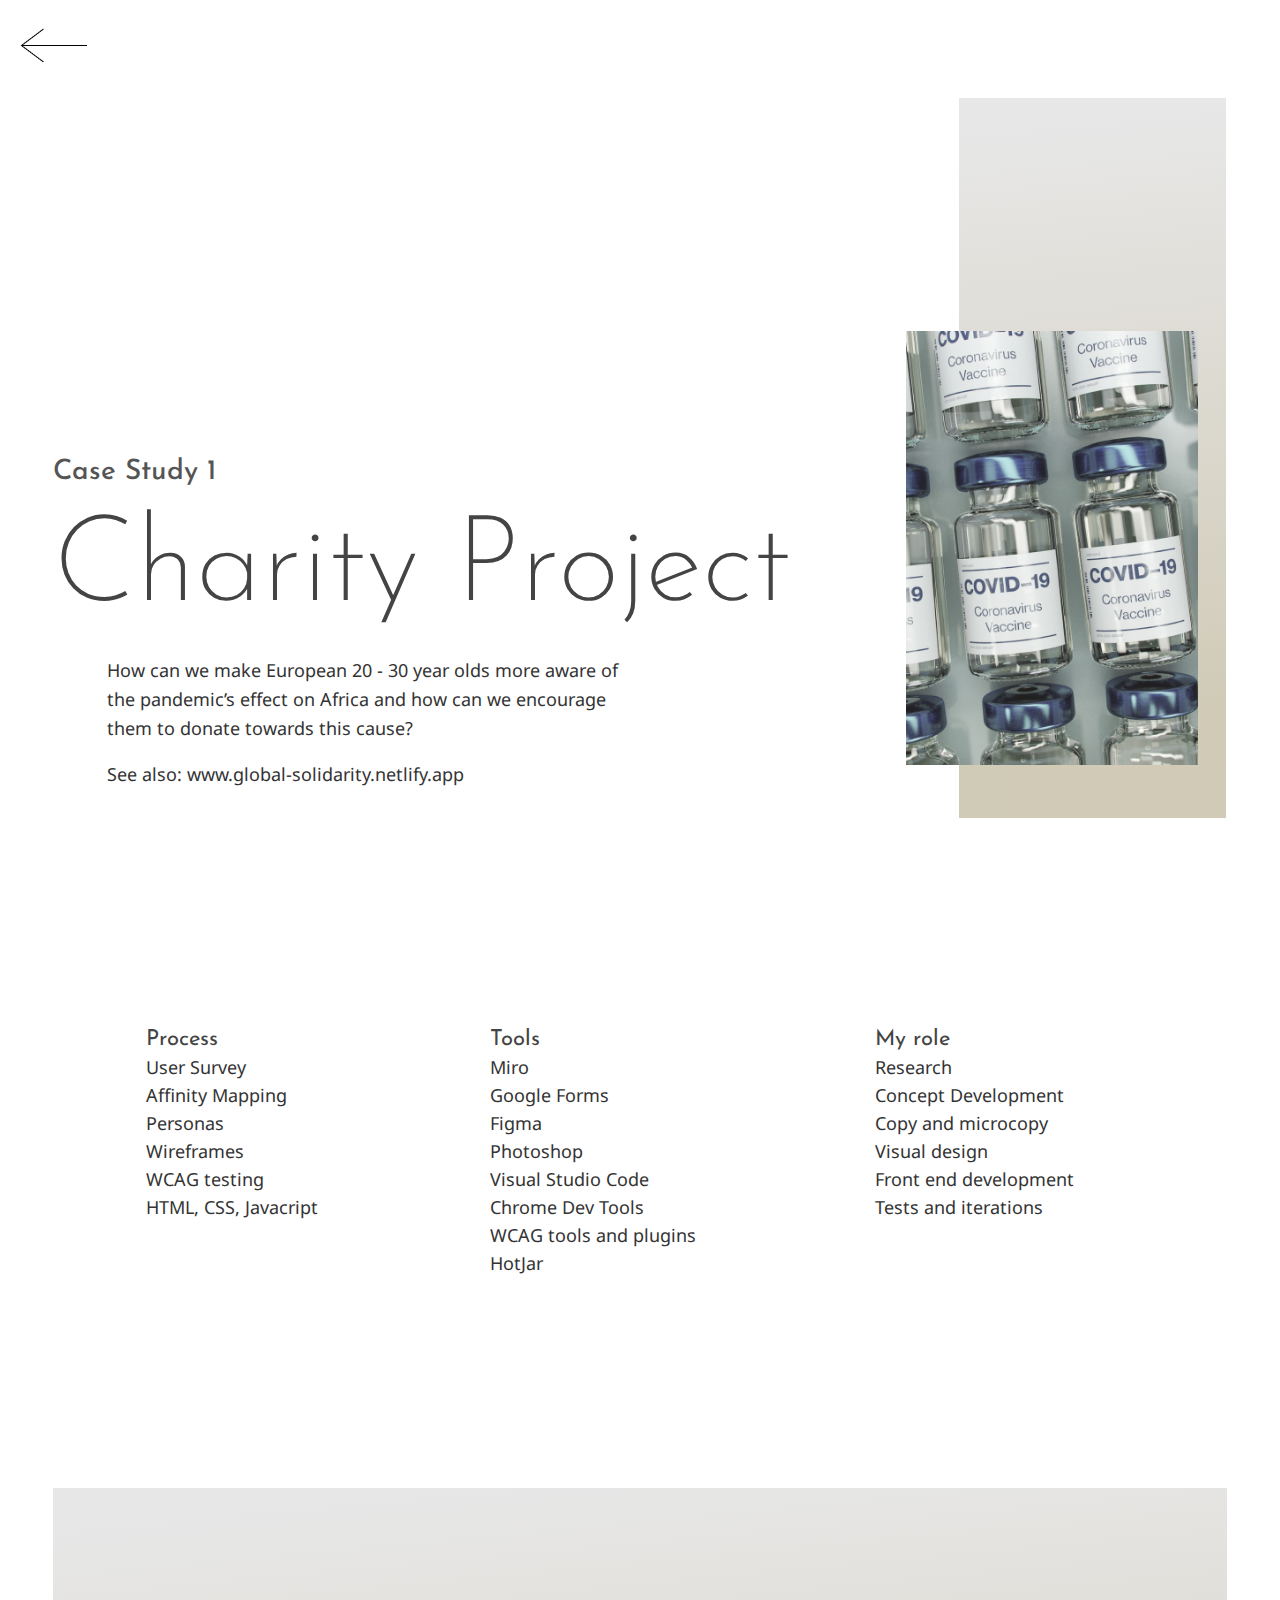
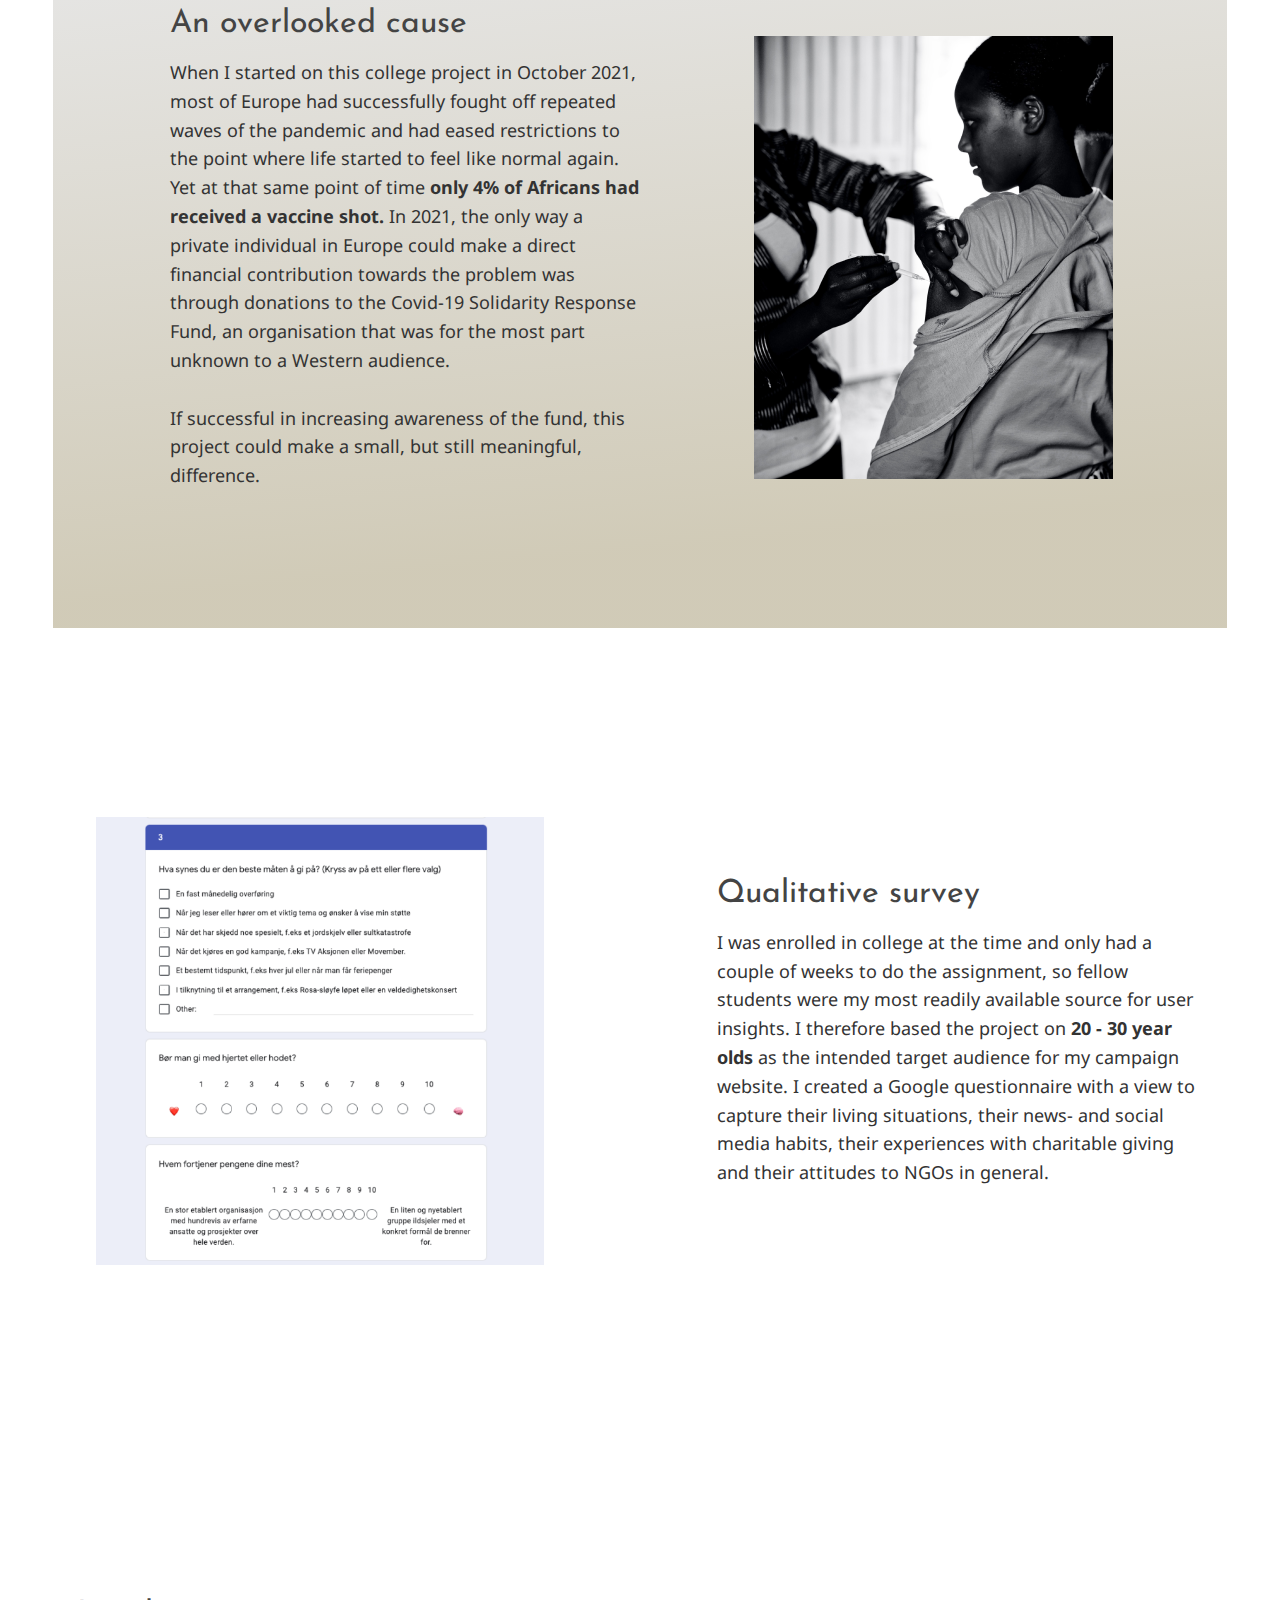
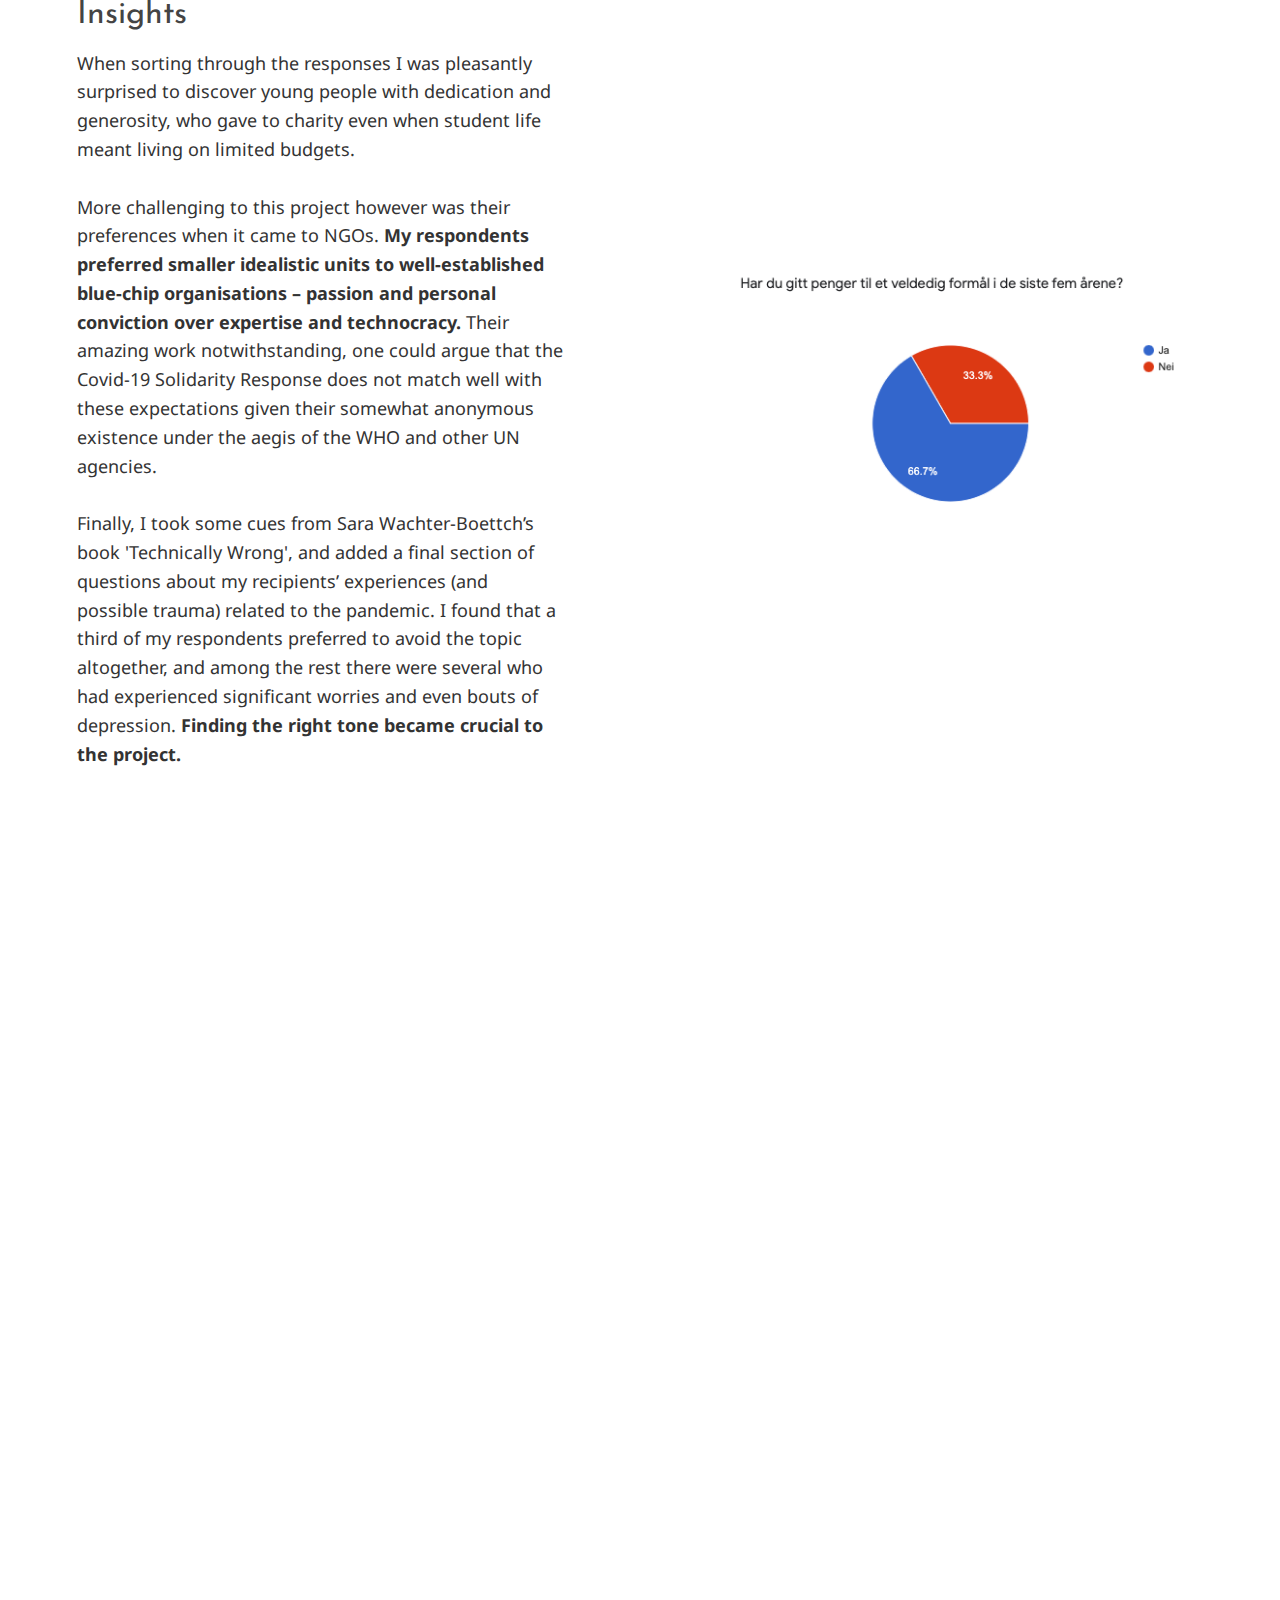
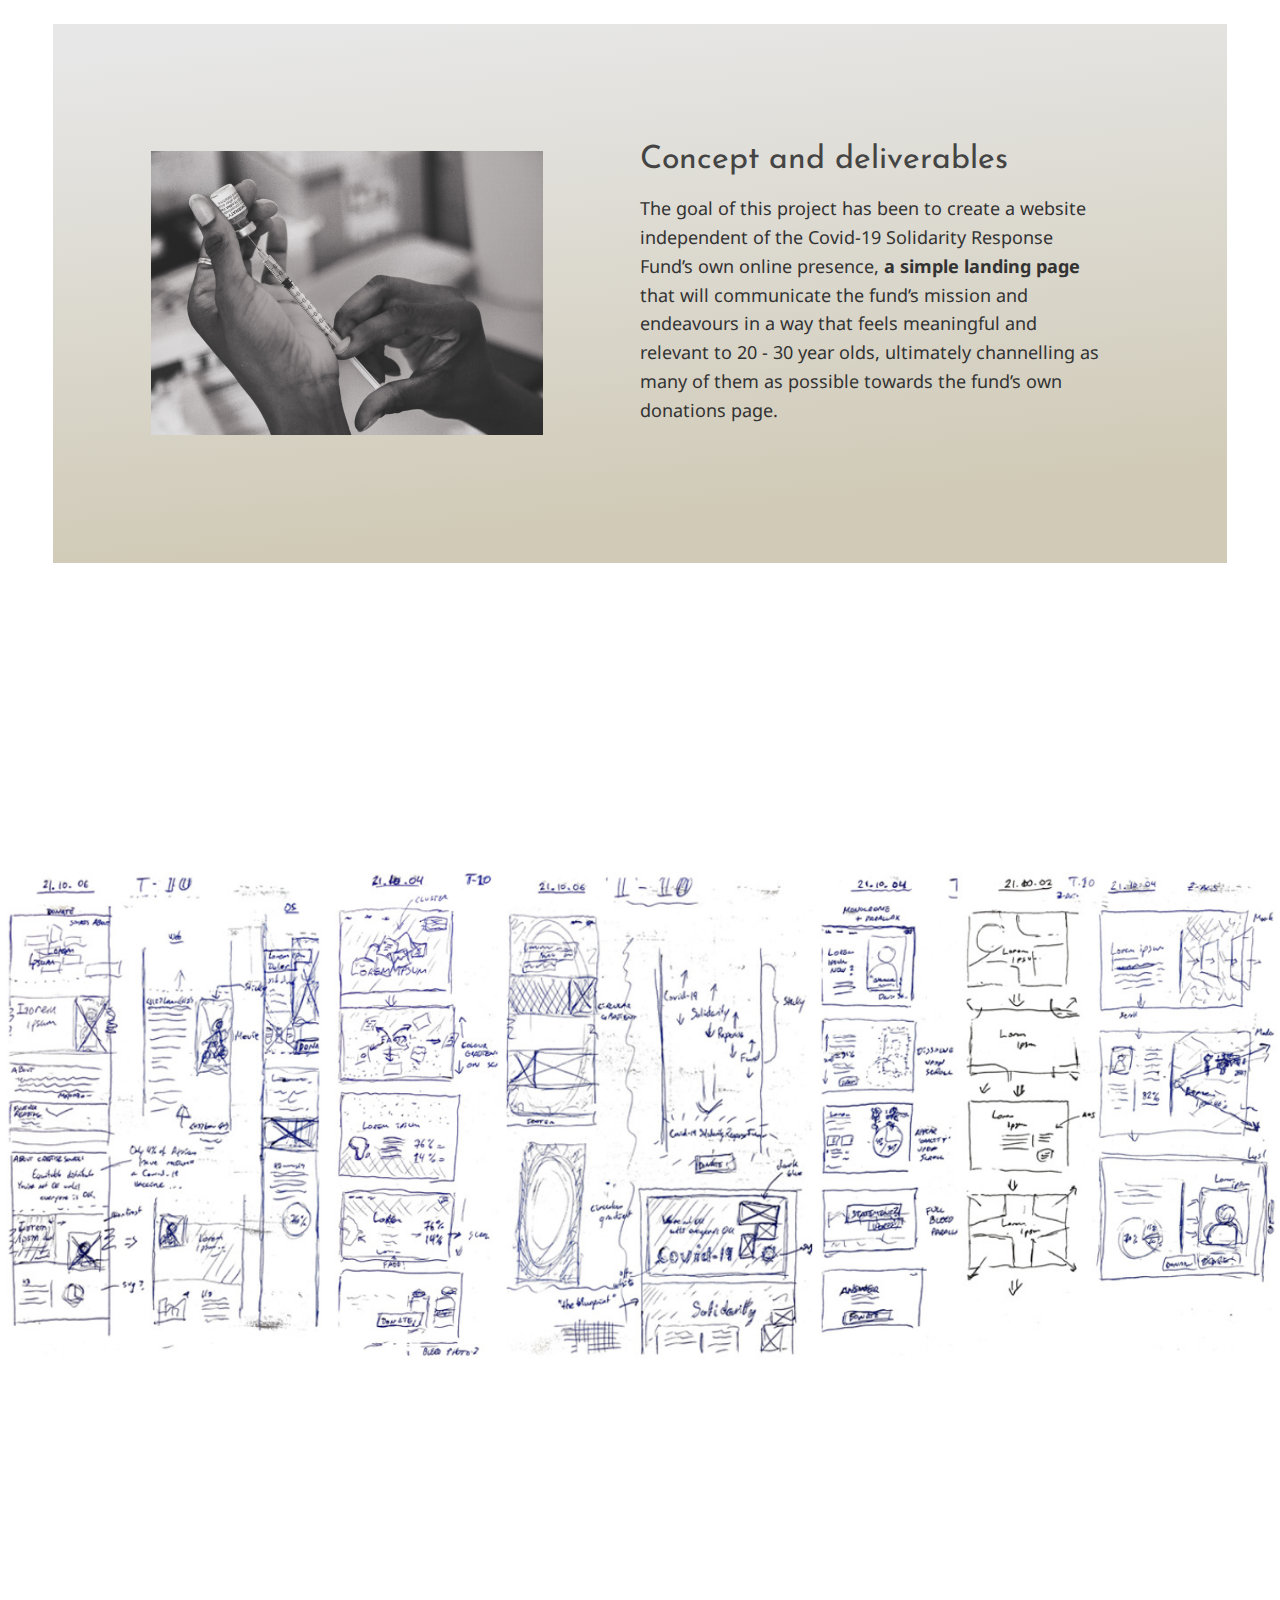
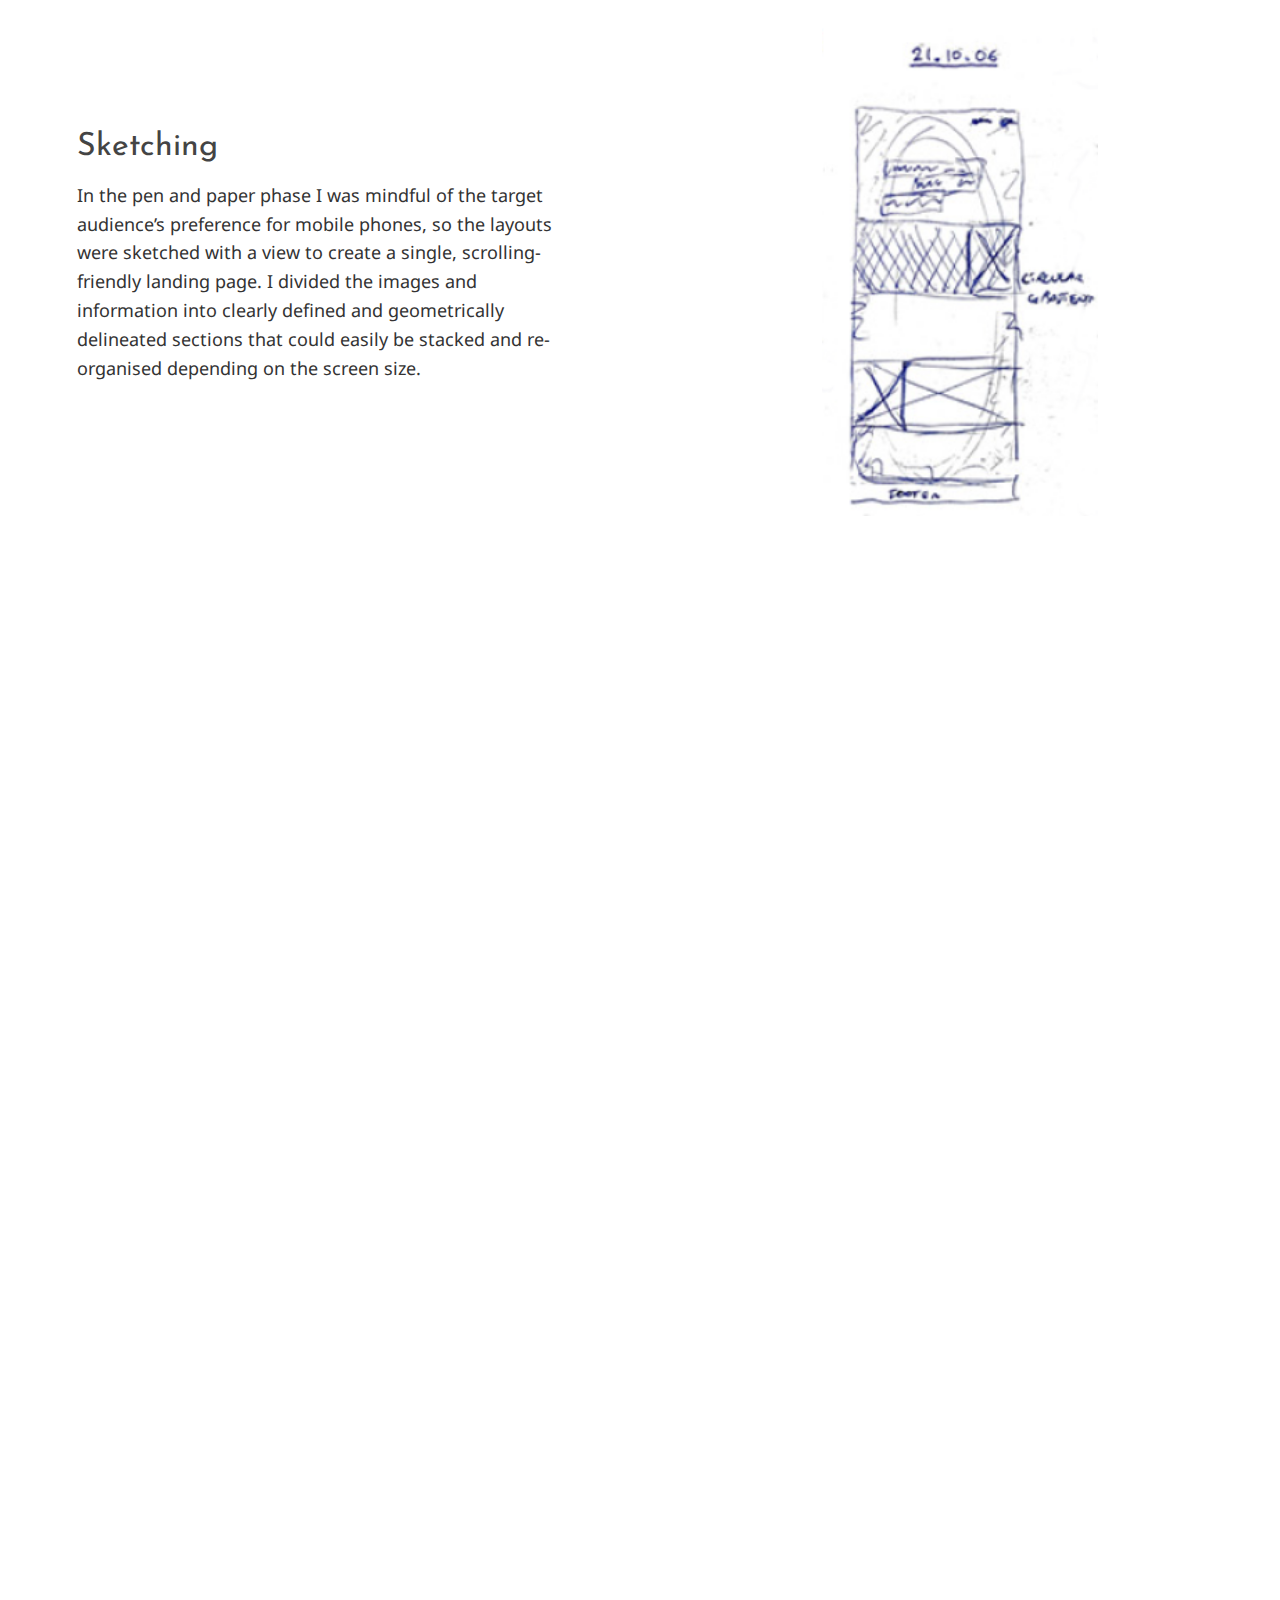
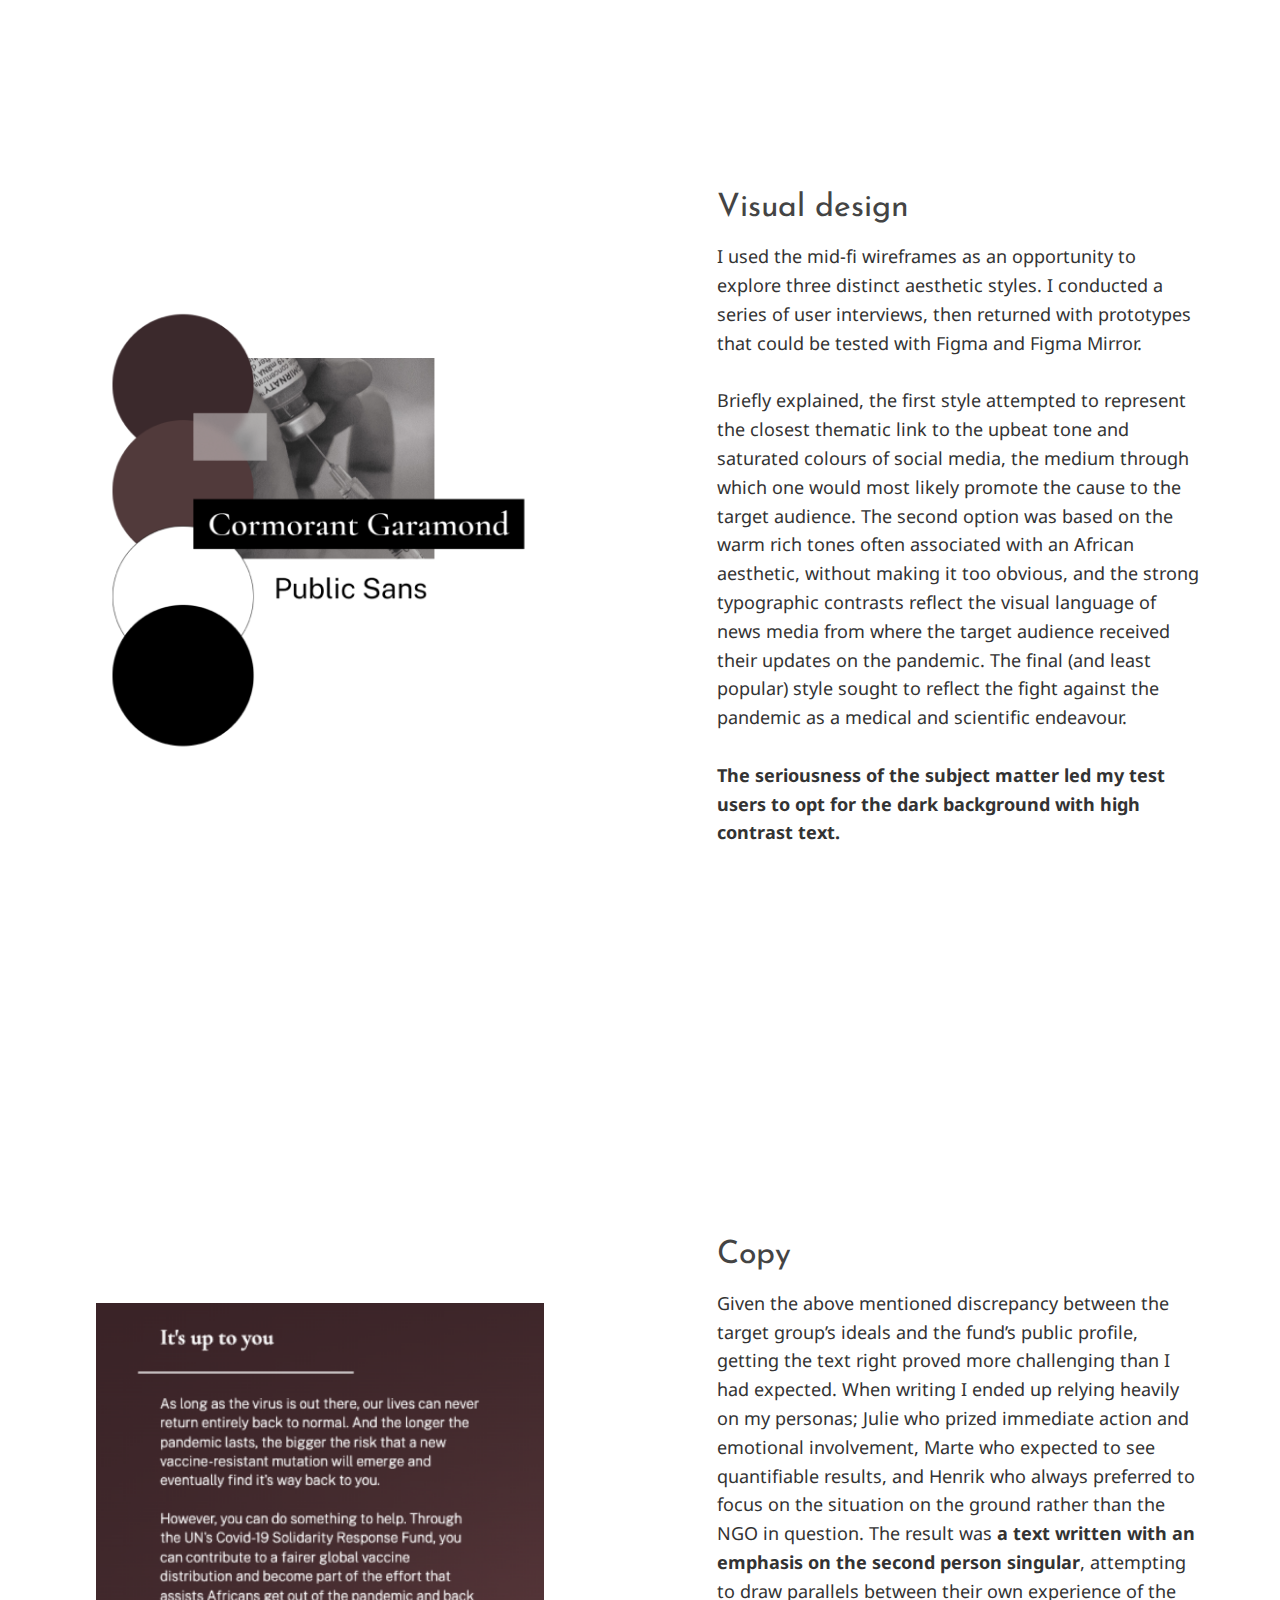
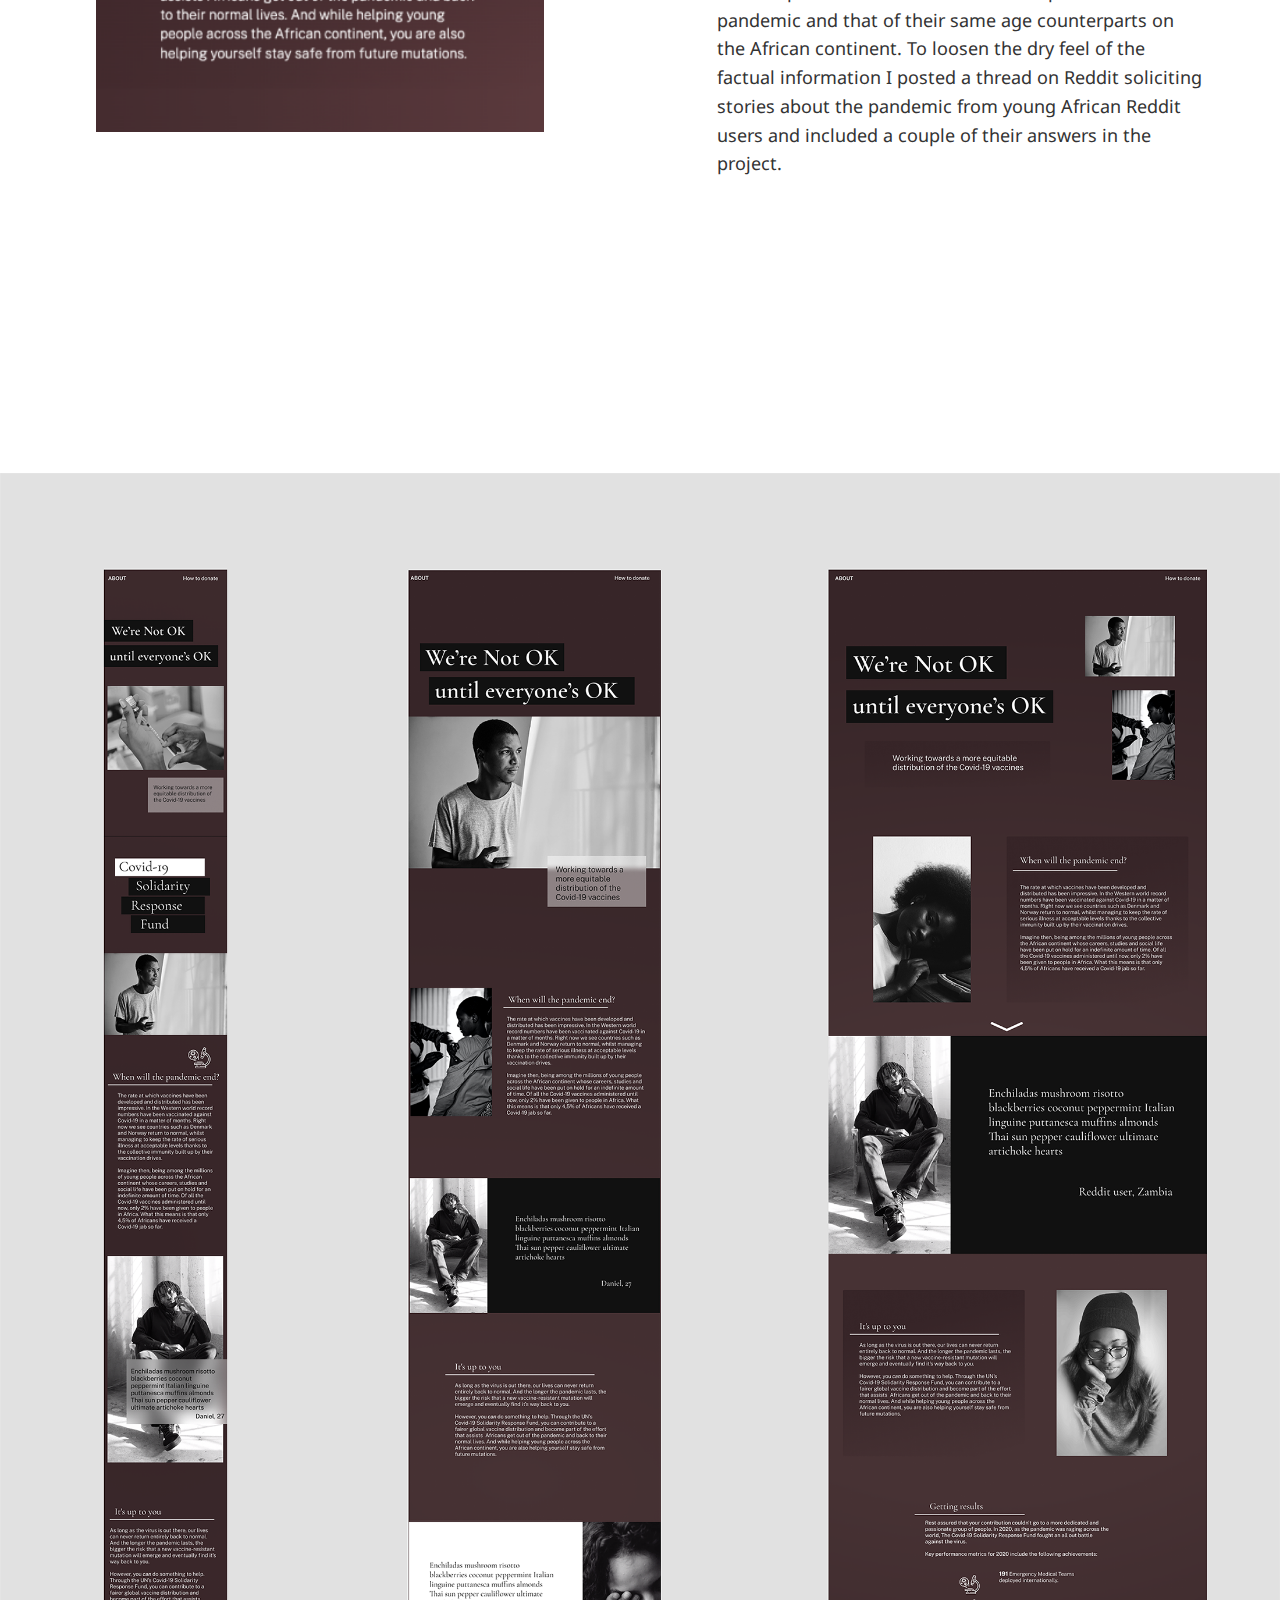
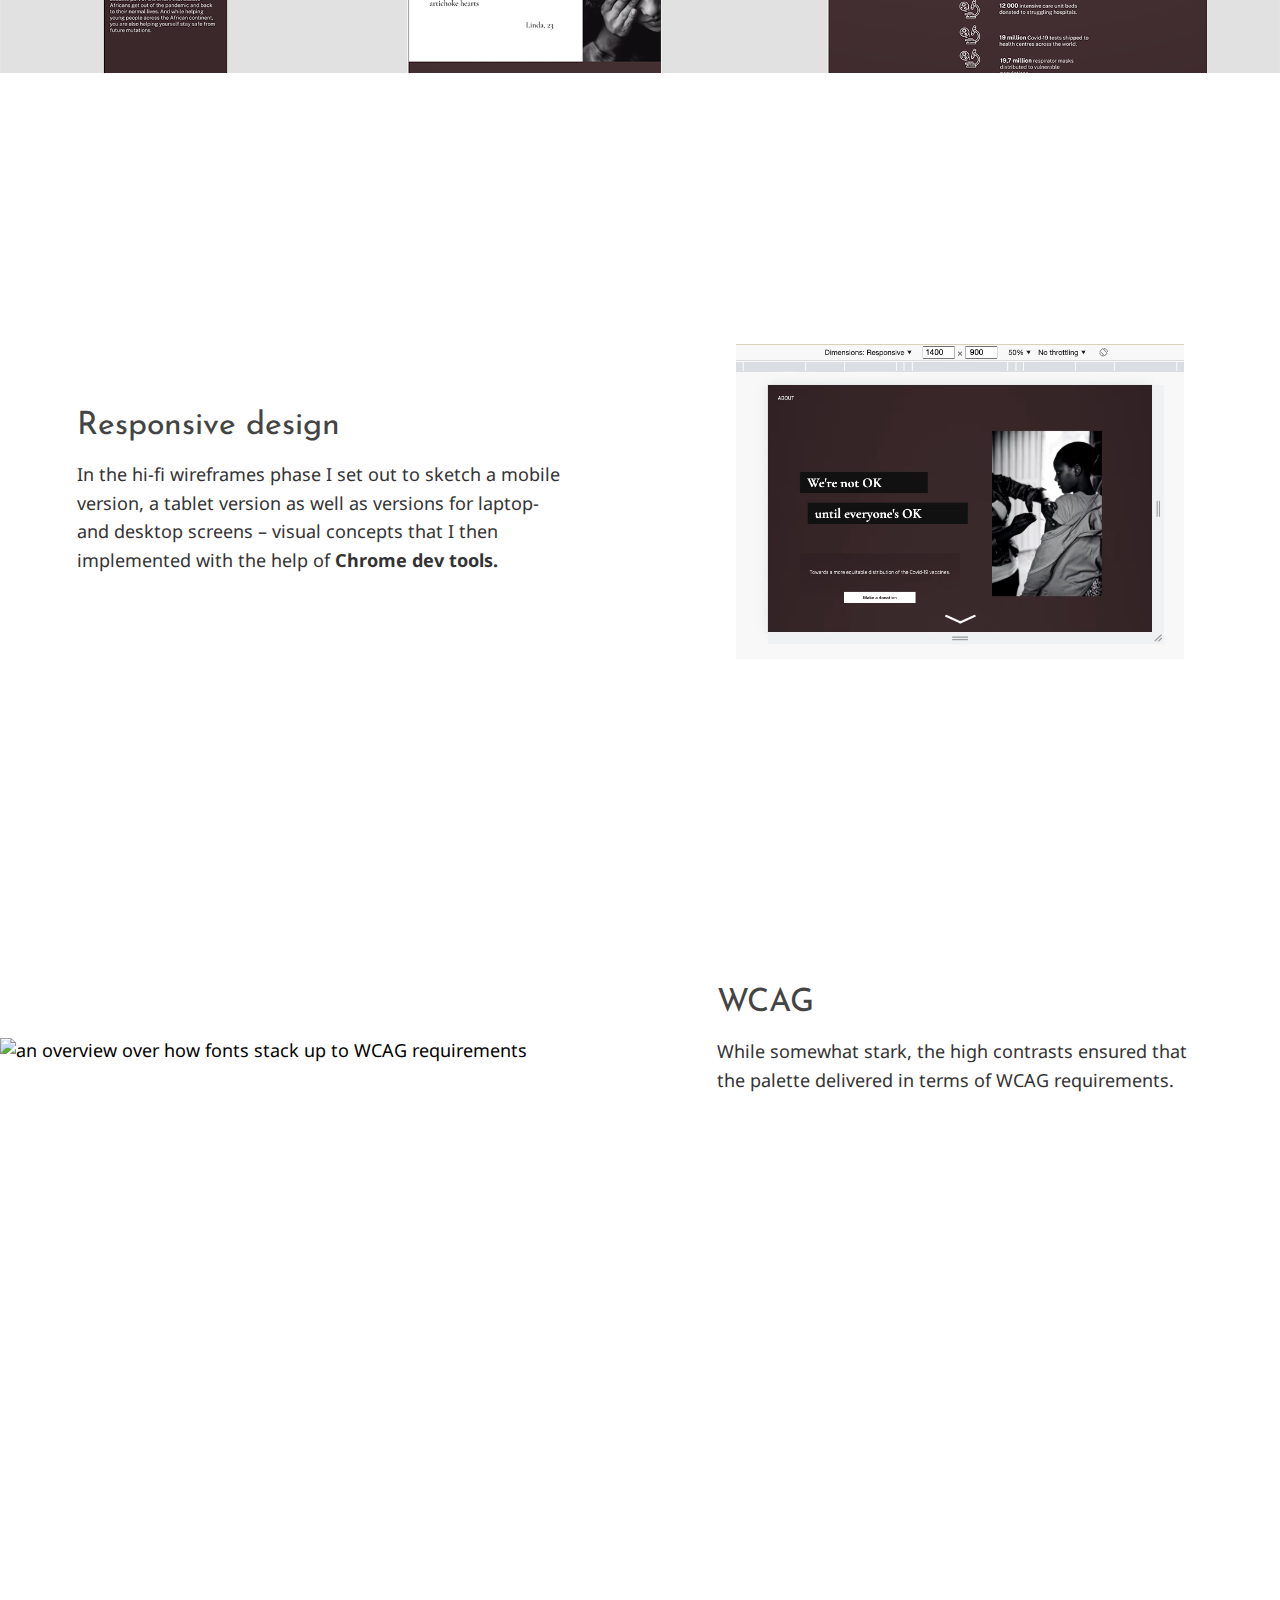
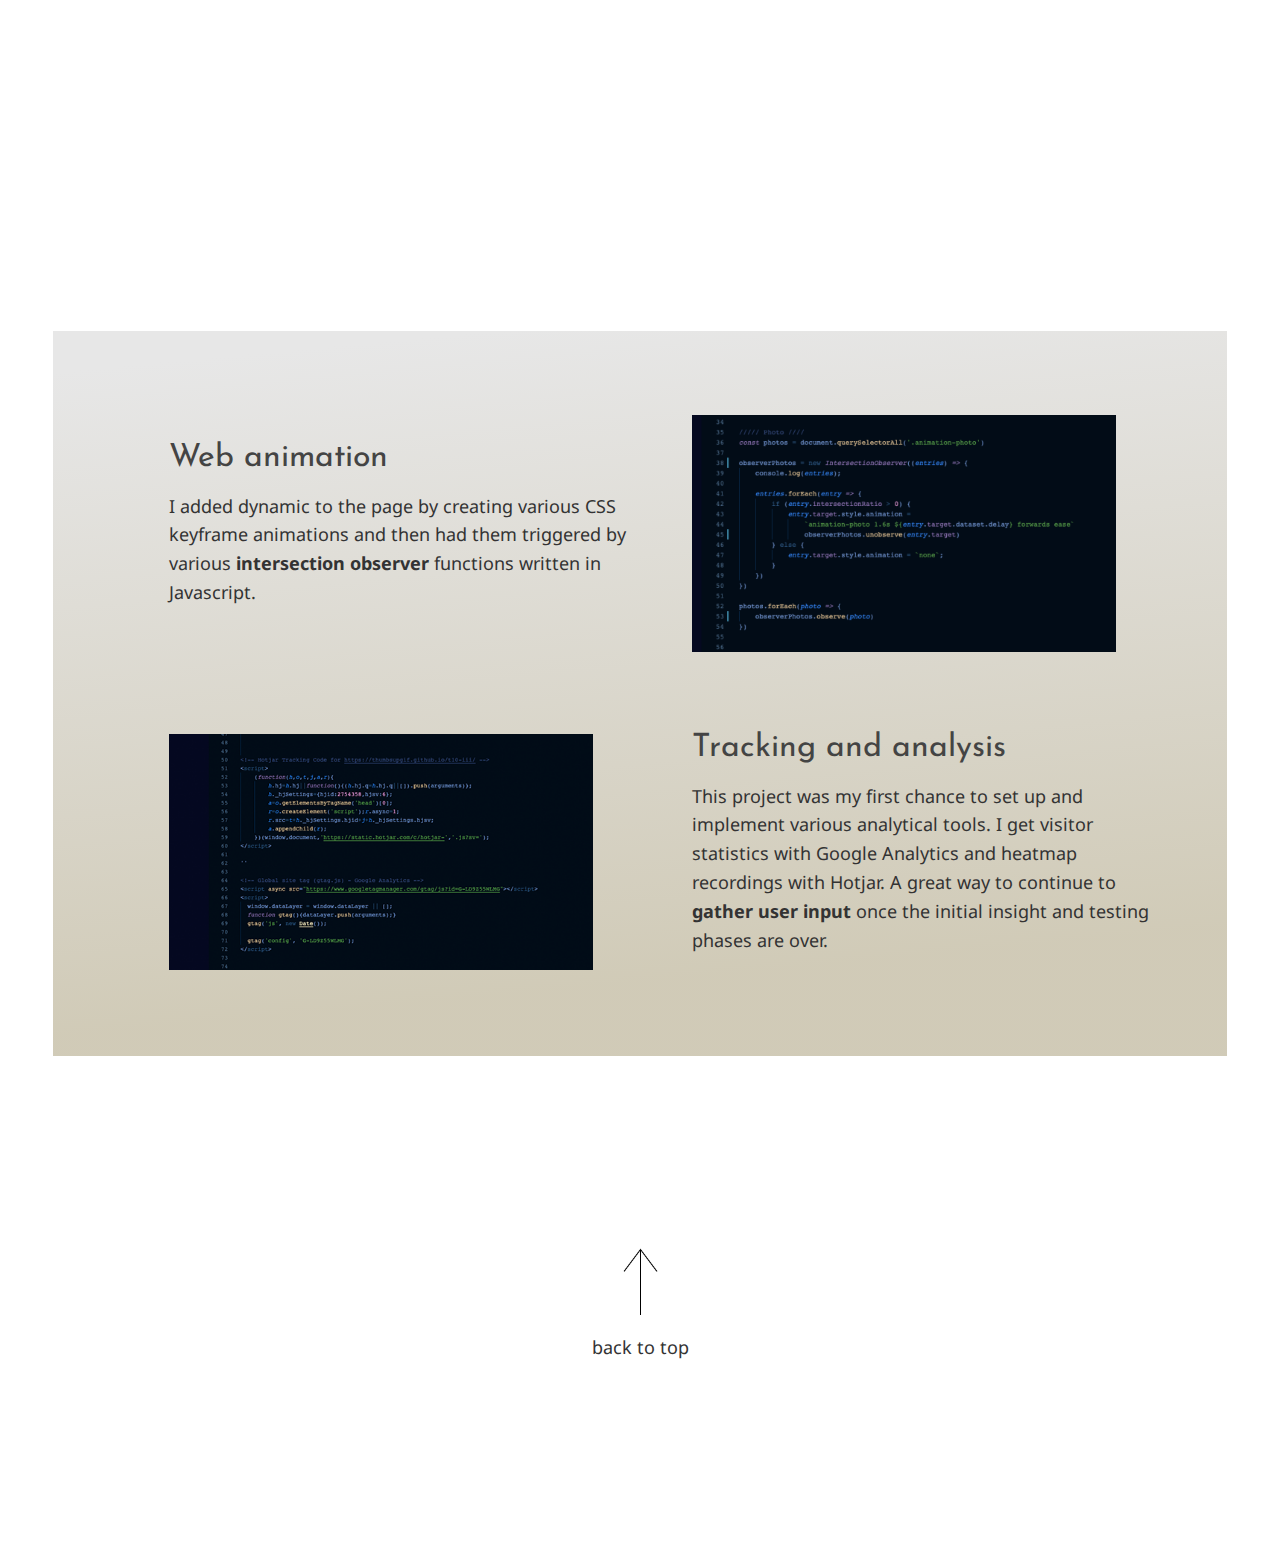
==== commit c97c0d0c: "commit- end of session" ====
--- a/charity.html
+++ b/charity.html
@@ -51,43 +51,100 @@
 <body>
     <section class="charity__above-the-fold">
 
-        <div class="global__above-the-fold__back-to-first">
+        <div class="global__above-the-fold__back-to-first" id="top">
             <a href="index.html">
                 <img src="./assets/global__back-arrow.png" alt="link to front page">
             </a>
         </div>
 
-        <div class="charity__above-the-fold__text-wrapper">
-            <h3>
-                Case Study 1
-            </h3>
-
-            <h1>
-                Charity Project
-            </h1>
-        </div>
-
-
-        <div class="global__lead">
-            <p>
-                How can we make European 20 - 30 year olds more aware of the pandemic’s effect on Africa and how can we
-                encourage them to donate towards this cause?
-            </p>
-
-            <a href="https://global-solidarity.netlify.app/">
-                See also: www.global-solidarity.netlify.app
-            </a>
-
-        </div>
-
-
-        <div class="charity__above-the-fold__image-wrapper">
-            <!-- <img src="assets/charity__vials.png" alt="a collection of vaccine vials"> -->
-        </div>
-
-        <div class="charity__above-the-fold__color-box">
-
-        </div>
+        <div class="charity__above-the-fold__mobile-tablet-view">
+
+
+            <div class="charity__above-the-fold__mobile-tablet-flex-wrapper">
+
+
+                <div class="charity__above-the-fold__text-wrapper">
+                    <h3>
+                        Case Study 1
+                    </h3>
+
+                    <h1>
+                        Charity Project
+                    </h1>
+                </div>
+
+                <div class="charity__above-the-fold__image-wrapper__mobile-tablet">
+
+                    <img src="./assets/index__charity.png" alt="a collection of vaccine vials">
+
+                </div>
+
+            </div>
+
+            <div class="charity__above-the-fold__tablet-mobile-lead-wrapper global__lead">
+                <p>
+                    How can we make European 20 - 30 year olds more aware of the pandemic’s effect on Africa and how can
+                    we encourage them to donate towards this cause?
+                </p>
+
+                <a href="https://global-solidarity.netlify.app/">
+                    <!-- See also:<br> -->
+                    www.global-solidarity.netlify.app
+                </a>
+
+            </div>
+
+
+            <div class="charity__above-the-fold__image-wrapper__desktop">
+
+            </div>
+
+            <div class="charity__above-the-fold__color-box">
+
+            </div>
+
+
+        </div> <!-- mobile-tablet-view -->
+
+
+        <div class="charity__above-the-fold__desktop-view">
+
+            <div class="charity__above-the-fold__text-wrapper">
+                <h3>
+                    Case Study 1
+                </h3>
+
+                <h1>
+                    Charity Project
+                </h1>
+            </div>
+
+
+            <div class="charity__above-the-fold__text-wrapper__lead global__lead">
+                <p>
+                    How can we make European 20 - 30 year olds more aware of the pandemic’s effect on Africa and how can
+                    we
+                    encourage them to donate towards this cause?
+                </p>
+
+                <a href="https://global-solidarity.netlify.app/">
+                    See also: www.global-solidarity.netlify.app
+                </a>
+
+            </div>
+
+
+            <div class="charity__above-the-fold__image-wrapper__desktop">
+
+            </div>
+
+            <div class="charity__above-the-fold__color-box">
+
+            </div>
+
+        </div><!-- desktop-view -->
+
+
 
     </section> <!-- above-the-fold -->
 
@@ -334,7 +391,15 @@
 
                 <h2>Copy</h2>
                 <p>
-                    Given the above mentioned discrepancy between the target group’s ideals and the fund’s public profile, getting the text right proved more challenging than I had expected. When writing I ended up relying heavily on my personas; Julie who prized immediate action and emotional involvement, Marte who expected to see quantifiable results, and Henrik who always preferred to focus on the situation on the ground rather than the NGO in question. The result was <strong>a text written with an emphasis on the second person singular</strong>, attempting to draw parallels between their own experience of the pandemic and that of their same age counterparts on the African continent. To loosen the dry feel of the factual information I posted a thread on Reddit soliciting stories about the pandemic from young African Reddit users and included a couple of their answers in the project.    
+                    Given the above mentioned discrepancy between the target group’s ideals and the fund’s public
+                    profile, getting the text right proved more challenging than I had expected. When writing I ended up
+                    relying heavily on my personas; Julie who prized immediate action and emotional involvement, Marte
+                    who expected to see quantifiable results, and Henrik who always preferred to focus on the situation
+                    on the ground rather than the NGO in question. The result was <strong>a text written with an
+                        emphasis on the second person singular</strong>, attempting to draw parallels between their own
+                    experience of the pandemic and that of their same age counterparts on the African continent. To
+                    loosen the dry feel of the factual information I posted a thread on Reddit soliciting stories about
+                    the pandemic from young African Reddit users and included a couple of their answers in the project.
                 </p>
 
             </div>
@@ -344,7 +409,7 @@
             <img src="./assets/charity__copy.png" alt="a text excerpt">
         </div>
 
-    </section>   <!-- photos -->
+    </section> <!-- photos -->
 
 
 
@@ -361,7 +426,9 @@
 
                 <h2>Responsive design</h2>
                 <p>
-                    In the hi-fi wireframes phase I set out to sketch a mobile version, a tablet version as well as versions for laptop- and desktop screens – visual concepts that I then implemented with the help of <strong>Chrome dev tools.</strong>   
+                    In the hi-fi wireframes phase I set out to sketch a mobile version, a tablet version as well as
+                    versions for laptop- and desktop screens – visual concepts that I then implemented with the help of
+                    <strong>Chrome dev tools.</strong>
                 </p>
 
             </div>
@@ -371,10 +438,10 @@
             <video autoplay muted loop>
                 <source src="./assets/charity__responsive.mov" type="video/mp4"> ==$0
                 "your browser does not support video"
-            </video>      
-        </div>
-
-    </section>   <!-- responsive -->
+            </video>
+        </div>
+
+    </section> <!-- responsive -->
 
 
 
@@ -386,7 +453,8 @@
 
                 <h2>WCAG</h2>
                 <p>
-                    While somewhat stark, the high contrasts ensured that the palette delivered in terms of WCAG requirements.
+                    While somewhat stark, the high contrasts ensured that the palette delivered in terms of WCAG
+                    requirements.
                 </p>
 
             </div>
@@ -394,27 +462,94 @@
 
         <div class="charity__WCAG__image-wrapper">
             <img src="./assets/charity__WCAG.png" alt="an overview over how fonts stack up to WCAG requirements">
-        
-        </div>
-
-    </section>   <!-- WCAG -->    
+
+        </div>
+
+    </section> <!-- WCAG -->
 
 
     <section class="charity__quote-summary">
 
         <blockquote class="animation-quote" data-delay="0.2s">
-            The urgency and severity of the subject matter meant keeping things sombre and straight to the point. However, adding barely persceptible animation effects to the page layout created a subtly playful dynamic.     
+            The urgency and severity of the subject matter meant keeping things sombre and straight to the point.
+            However, a more dynamic element was made possible by adding a few subtle animation effects to the page
+            layout.
         </blockquote>
 
     </section> <!-- quote-summary -->
 
 
-    <section class="coding">
-
-        
-
-
-    </section>  <!-- coding -->
+    <section class="charity__coding">
+
+        <div class="charity__coding__coding-animation">
+
+
+            <div class="charity__coding-animation__text-wrapper">
+                <div class="charity__coding-animation__paragraph">
+
+                    <h2>Web animation</h2>
+                    <p>
+                        I added dynamic to the page by creating various CSS keyframe animations and then had them
+                        triggered by various <strong>intersection observer</strong> functions written in Javascript.
+                    </p>
+
+                </div>
+            </div>
+
+            <div class="charity__coding-animation__image-wrapper">
+                <img src="./assets/charity__coding-animation.png" alt="a screenshot from a code writing tool">
+
+            </div>
+
+        </div>
+
+
+
+        <div class="charity__coding__coding-analysis">
+
+            <div class="charity__coding-analysis__text-wrapper">
+                <div class="charity__coding-analysis__paragraph">
+
+                    <h2>Tracking and analysis</h2>
+                    <p>
+                        This project was my first chance to set up and implement various analytical tools. I get visitor
+                        statistics with Google Analytics and heatmap recordings with Hotjar. A great way to continue to
+                        <strong>gather user input</strong> once the initial insight and testing phases are over.
+                    </p>
+
+                </div>
+            </div>
+
+            <div class="charity__coding-analysis__image-wrapper">
+                <img src="./assets/charity__coding-analysis.png" alt="a screenshot from a code writing tool">
+
+            </div>
+
+        </div>
+
+    </section> <!-- coding -->
+
+
+
+    <section class="charity__link">
+
+
+        <div class="charity__link__image-wrapper">
+
+            <a href="#top" class="js-scroll">
+
+                <img src="./assets/global__up-arrow.png" alt="an arrow pointing upwards">
+
+                <p>
+                    back to top
+                </p>
+
+            </a>
+
+        </div>
+
+
+    </section> <!-- quote-summary -->
 
     <!-- Scripts -->
     <script src="js/scroll.js" type="text/javascript"></script>
--- a/css/fonts.css
+++ b/css/fonts.css
@@ -28,6 +28,7 @@
     border: 0;
 }
 
+
 h2 {
     font-family: 'Josefin Sans', sans-serif;
     color: var(--h2);
@@ -37,6 +38,7 @@
     padding: 0;
     border: 0;
 }
+
 
 h3 {
     font-family: 'Josefin Sans', sans-serif;
@@ -75,4 +77,23 @@
     font-family: 'Noto Sans', sans-serif;
     font-size: 24;
     line-height: 28px;
+}
+
+
+
+
+/*--- 📱 ---*/
+@media screen and (max-width: 699px) {
+
+    h2 {
+        font-weight: 500;
+        font-size: 28px;
+    }
+
+    blockquote {
+        font-weight: 200;
+        font-size: 26px;
+        line-height: 30px;
+        /* max-width: 560px; */
+    }
 }--- a/css/charity-style.css
+++ b/css/charity-style.css
@@ -10,38 +10,207 @@
 /* ========= ABOVE THE FOLD  =========*/
 
 
-h1 {
-    font-size: 120px;
-    font-weight: 200;
-}
+
 
 
 
 /*--- 📱 ---*/
 @media screen and (max-width: 699px) {
 
-}
-
+    .charity__above-the-fold__desktop-view {
+        display: none;
+    }
+
+    .charity__above-the-fold {
+        height: 100vh;
+        margin-left: var(--margin-left-phone);
+        margin-right: var(--margin-right-phone);
+    }
+
+    .global__above-the-fold__back-to-first img {
+        width: 48px;
+        height: auto;
+        /* margin-top: -10px; */
+        margin-left: -10px;
+    }
+
+    .charity__above-the-fold__mobile-tablet-flex-wrapper {
+        /* background-color: pink; */
+        height: 60vh;
+        display: flex;
+        flex-direction: column;
+        margin-top: -10px;
+        margin-bottom: -20px;
+    }
+
+    .charity__above-the-fold__text-wrapper {
+        /* background-color: aqua; */
+        padding-top: 80px;
+        height: 30%;
+    }
+
+    .charity__above-the-fold__text-wrapper h3 {
+        font-size: 24px;
+        font-weight: 500;
+        margin-bottom: -20px;
+    }
+
+    .charity__above-the-fold__text-wrapper h1 {
+        /* background-color: lightgreen; */
+        font-size: 48px;
+        font-weight: 200;
+    }
+
+    .charity__above-the-fold__image-wrapper__mobile-tablet {
+        /* background-color: orange; */
+        display: flex;
+        align-items: center;
+        justify-content: center;
+        height: 70%;
+        max-height: 60vh;
+        width: auto;
+    }
+
+    .charity__above-the-fold__image-wrapper__mobile-tablet img {
+        height: 80%;
+        width: auto;
+        /* max-height: 30%; */
+    }
+
+    .charity__above-the-fold__tablet-mobile-lead-wrapper {
+        /* background-color: bisque; */
+        height: 30vh;
+        line-height: 22px;
+    }
+
+    .charity__above-the-fold__tablet-mobile-lead-wrapper a {
+        line-height: 20px;
+    }
+
+    .charity__above-the-fold__image-wrapper,
+    .charity__above-the-fold__color-box {
+        display: none;
+    }
+}
 
 
 /*--- 📜 ---*/
-@media only screen and (min-width: 700px) and (max-width: 1099px)  {
+@media only screen and (min-width: 700px) and (max-width: 1139px) {
+
+    .charity__above-the-fold__desktop-view {
+        display: none;
+    }
+
+    .charity__above-the-fold {
+        height: 100vh;
+        margin-left: var(--margin-left-phone);
+        margin-right: var(--margin-right-phone);
+    }
+
+    .global__above-the-fold__back-to-first img {
+        width: 48px;
+        height: auto;
+        margin-top: 40px;
+        margin-left: -10px;
+    }
+
+    .charity__above-the-fold__mobile-tablet-flex-wrapper {
+        /* background-color: pink; */
+        height: 60vh;
+        display: flex;
+        flex-direction: row;
+    }
+
+    .charity__above-the-fold__text-wrapper {
+        /* background-color: aqua; */
+        width: 60%;
+        display: flex;
+        flex-direction: column;
+        align-items: flex-start;
+        justify-content: flex-end;
+   
+    }
+
+    .charity__above-the-fold__text-wrapper h3 {
+        font-size: 32px;
+        font-weight: 500;
+        margin-bottom: -20px;
+    }
+
+    .charity__above-the-fold__text-wrapper h1 {
+        /* background-color: lightgreen; */
+        font-size: 60px;
+        font-weight: 200;
+    }
+
+    .charity__above-the-fold__image-wrapper__mobile-tablet {
+        /* background-color: orange; */
+        width: 40%;
+        display: flex;
+        align-items: flex-end;
+        justify-content: center;
+        /* height: 70%; */
+        /* max-height: 60vh; */
+        /* width: auto; */
+    }
+
+    .charity__above-the-fold__image-wrapper__mobile-tablet img {
+        
+        height: 40vh;
+        width: auto;
+        max-height: 520px;
+    }
+
+
+    .charity__above-the-fold__tablet-mobile-lead-wrapper {
+        /* background-color: bisque; */
+        height: 20vh;
+        display: flex;
+        flex-direction: column;
+        justify-content: center;
+
+        line-height: 22px;
+    }
+
+    .charity__above-the-fold__tablet-mobile-lead-wrapper p {
+        max-width: 520px;
+    }
+
+    .charity__above-the-fold__tablet-mobile-lead-wrapper a {
+        line-height: 20px;
+    }
+
+
+
+    .charity__above-the-fold__image-wrapper,
+    .charity__above-the-fold__color-box {
+        display: none;
+    }
 
 }
 
 
 
 /*--- 💻 ---*/
-@media only screen and (min-width: 1100px) {
-
-    .charity__above-the-fold {
-    /* background-color: darksalmon; */
-    height: 100vh;
-
-    max-height: 900px;
-    display: grid;
-    grid-template-columns: repeat(12, 8.33%);
-    grid-template-rows: repeat(10, 1fr);
+@media only screen and (min-width: 1140px) {
+
+    .charity__above-the-fold__mobile-tablet-view {
+        display: none;
+    }
+
+    h1 {
+        font-size: 120px;
+        font-weight: 200;
+    }
+
+    .charity__above-the-fold__desktop-view {
+        /* background-color: darksalmon; */
+        height: 100vh;
+
+        max-height: 900px;
+        display: grid;
+        grid-template-columns: repeat(12, 8.33%);
+        grid-template-rows: repeat(10, 1fr);
     }
 
     .charity__above-the-fold__text-wrapper {
@@ -51,6 +220,7 @@
         z-index: 2;
     }
 
+
     .charity__above-the-fold .global__lead {
         grid-column: 2 / 7;
         grid-row: 8 / 11;
@@ -60,18 +230,18 @@
     .charity__above-the-fold__color-box {
         grid-column: 10 / 13;
         grid-row: 2 / 10;
-        margin-right:4.175vw ;
+        margin-right: 4.175vw;
         background-image: var(--charity__background-color);
     }
 
-    .charity__above-the-fold__image-wrapper {
+    .charity__above-the-fold__image-wrapper__desktop {
         /* background-color: darksalmon; */
         grid-column: 9 / 12;
         grid-row: 4 / 10;
         z-index: 1;
     }
 
-    .charity__above-the-fold__image-wrapper {
+    .charity__above-the-fold__image-wrapper__desktop {
         background-image: url(/assets/charity__vials.png);
         background-repeat: no-repeat;
         background-size: contain;
@@ -79,9 +249,9 @@
         width: 100%;
         height: auto;
         max-height: 50vh;
-  
-
-    
+
+
+
         /* z-index: 2; */
     }
 
@@ -120,7 +290,7 @@
 
 
 /*--- 📜 ---*/
-@media only screen and (min-width: 700px) and (max-width: 1099px)  {
+@media only screen and (min-width: 700px) and (max-width: 1099px) {
 
     .charity__keywords__flex-wrapper {
         flex-direction: row;
@@ -137,7 +307,7 @@
 
 /*--- 💻 ---*/
 @media only screen and (min-width: 1100px) {
-    
+
     .charity__keywords__flex-wrapper ul {
         /* background-color: slateblue; */
         margin-top: 120px;
@@ -196,7 +366,7 @@
 
 
 /*--- 📜 ---*/
-@media only screen and (min-width: 700px) and (max-width: 1099px)  {
+@media only screen and (min-width: 700px) and (max-width: 1099px) {
 
     .charity__brief {
         /* min-height: 70vh; */
@@ -206,7 +376,7 @@
         padding-bottom: 80px;
         display: flex;
         flex-direction: column;
-        
+
     }
 
     .charity__brief__text-wrapper {
@@ -293,7 +463,7 @@
         padding-bottom: 80px;
         display: flex;
         flex-direction: column;
- 
+
         /* border: 1vw solid #fff; */
     }
 
@@ -334,7 +504,7 @@
 
 
 /*--- 📜 ---*/
-@media only screen and (min-width: 700px) and (max-width: 1099px)  {
+@media only screen and (min-width: 700px) and (max-width: 1099px) {
 
     .charity__survey {
         /* min-height: 70vh; */
@@ -342,7 +512,7 @@
         padding-bottom: 80px;
         display: flex;
         flex-direction: column;
-        
+
     }
 
     .charity__survey__text-wrapper {
@@ -437,7 +607,7 @@
         padding-bottom: 80px;
         display: flex;
         flex-direction: column;
- 
+
         /* border: 1vw solid #fff; */
     }
 
@@ -486,7 +656,7 @@
         padding-bottom: 80px;
         display: flex;
         flex-direction: column;
-        
+
     }
 
     .charity__insights__text-wrapper {
@@ -608,7 +778,7 @@
 
 /*--- 💻 ---*/
 @media only screen and (min-width: 1100px) {
-    
+
     .charity__quote-dilemma {
         min-height: 50vh;
         padding-top: 80px;
@@ -666,12 +836,18 @@
         justify-content: center;
         padding-top: 40px;
     }
+
+    .charity__concept__image-wrapper img {
+        width: 80%;
+        height: auto;
+        object-fit: contain;
+    }
 }
 
 
 
 /*--- 📜 ---*/
-@media only screen and (min-width: 700px) and (max-width: 1099px)  {
+@media only screen and (min-width: 700px) and (max-width: 1099px) {
 
     .charity__concept {
         /* min-height: 70vh; */
@@ -681,7 +857,7 @@
         padding-bottom: 80px;
         display: flex;
         flex-direction: column;
-        
+
     }
 
     .charity__concept__text-wrapper {
@@ -708,6 +884,12 @@
         display: flex;
         justify-content: center;
         padding-top: 100px;
+    }
+
+    .charity__concept__image-wrapper img {
+        width: 80%;
+        height: auto;
+        object-fit: contain;
     }
 
 }
@@ -783,7 +965,7 @@
     }
 
     .charity__paper__full-bleed-image-wrapper img {
-      
+
         width: 100%;
         height: auto;
 
@@ -796,7 +978,7 @@
 
 /*--- 💻 ---*/
 @media only screen and (min-width: 1100px) {
-    
+
     .charity__paper__full-bleed-image-wrapper {
         min-height: 500px;
         height: 60vh;
@@ -809,7 +991,7 @@
     }
 
     .charity__paper__full-bleed-image-wrapper img {
-      
+
         width: 100%;
         height: auto;
 
@@ -834,7 +1016,7 @@
         padding-bottom: 80px;
         display: flex;
         flex-direction: column;
- 
+
         /* border: 1vw solid #fff; */
     }
 
@@ -879,13 +1061,13 @@
 @media only screen and (min-width: 699px) and (max-width: 1099px) {
 
     .charity__sketches {
-        
+
         /* min-height: 70vh; */
         padding-top: 160px;
         padding-bottom: 80px;
         display: flex;
         flex-direction: column;
-        
+
     }
 
     .charity__sketches__text-wrapper {
@@ -1002,7 +1184,7 @@
         background-position-x: center;
         background-position-Y: top;
         background-size: contain;
-        background-attachment: fixed;
+        /* background-attachment: fixed; */
     }
 
 }
@@ -1010,7 +1192,7 @@
 
 /*--- 💻 ---*/
 @media only screen and (min-width: 1100px) {
-    
+
     .charity__mid-fi {
         min-height: 900px;
         max-height: 1100;
@@ -1039,7 +1221,7 @@
         padding-bottom: 80px;
         display: flex;
         flex-direction: column;
- 
+
         /* border: 1vw solid #fff; */
     }
 
@@ -1088,7 +1270,7 @@
         padding-bottom: 120px;
         display: flex;
         flex-direction: column;
-        
+
     }
 
     .charity__visual-design__text-wrapper {
@@ -1184,7 +1366,7 @@
         padding-bottom: 80px;
         display: flex;
         flex-direction: column;
- 
+
         /* border: 1vw solid #fff; */
     }
 
@@ -1233,7 +1415,7 @@
         padding-bottom: 120px;
         display: flex;
         flex-direction: column;
-        
+
     }
 
     .charity__photos__text-wrapper {
@@ -1330,7 +1512,7 @@
         padding-bottom: 80px;
         display: flex;
         flex-direction: column;
- 
+
         /* border: 1vw solid #fff; */
     }
 
@@ -1379,7 +1561,7 @@
         padding-bottom: 120px;
         display: flex;
         flex-direction: column;
-        
+
     }
 
     .charity__copy__text-wrapper {
@@ -1504,7 +1686,7 @@
 
 /*--- 💻 ---*/
 @media only screen and (min-width: 1100px) {
-    
+
     .charity__hi-fi {
         min-height: 1200px;
         max-height: 1800;
@@ -1534,7 +1716,7 @@
         padding-bottom: 80px;
         display: flex;
         flex-direction: column;
- 
+
         /* border: 1vw solid #fff; */
     }
 
@@ -1583,7 +1765,7 @@
         padding-bottom: 120px;
         display: flex;
         flex-direction: column;
-        
+
     }
 
     .charity__responsive__text-wrapper {
@@ -1680,7 +1862,7 @@
         padding-bottom: 40px;
         display: flex;
         flex-direction: column;
- 
+
         /* border: 1vw solid #fff; */
     }
 
@@ -1708,11 +1890,11 @@
     .charity__WCAG__image-wrapper {
         display: flex;
         justify-content: center;
-        padding-top: 100px;
+        padding-top: 20px;
     }
 
     .charity__WCAG__image-wrapper img {
-        width: 80%;
+        width: 100%;
         height: auto;
         object-fit: contain;
     }
@@ -1726,10 +1908,10 @@
     .charity__WCAG {
         /* min-height: 70vh; */
         padding-top: 120px;
-        padding-bottom: 120px;
-        display: flex;
-        flex-direction: column;
-        
+        padding-bottom: 80px;
+        display: flex;
+        flex-direction: column;
+
     }
 
     .charity__WCAG__text-wrapper {
@@ -1850,7 +2032,7 @@
 
 /*--- 💻 ---*/
 @media only screen and (min-width: 1100px) {
-    
+
     .charity__quote-summary {
         min-height: 50vh;
         padding-top: 80px;
@@ -1861,3 +2043,422 @@
     }
 
 }
+
+
+
+
+/* ==============  👩🏾‍🔬   =============*/
+/* ============= CODING =============*/
+
+
+/*--- 📱 ---*/
+@media screen and (max-width: 699px) {
+
+    .charity__coding {
+        /* min-height: 70vh; */
+        padding-top: 80px;
+        padding-bottom: 80px;
+        display: flex;
+        flex-direction: column;
+        background-image: var(--charity__background-color);
+        /* border: 1vw solid #fff; */
+    }
+
+    .charity__coding__coding-animation {
+        display: flex;
+        flex-direction: column;
+        padding-top: 40px;
+        padding-bottom: 50px;
+    }
+
+
+    .charity__coding-animation__text-wrapper {
+        display: flex;
+        flex-direction: column;
+        align-items: center;
+        justify-content: flex-start;
+        /* padding-left: 10%; */
+        /* max-width: 460px; */
+        margin-left: var(--margin-left-phone);
+        margin-right: var(--margin-right-phone);
+
+        /* padding-bottom: 60px; */
+    }
+
+    .charity__coding-animation__paragraph {
+        max-width: var(--max-width-paragraph);
+        display: flex;
+        flex-direction: column;
+        align-items: flex-start;
+        justify-content: center;
+    }
+
+    .charity__coding-animation__image-wrapper {
+        display: flex;
+        justify-content: center;
+        padding-top: 40px;
+    }
+
+    .charity__coding-animation__image-wrapper img {
+        width: 80%;
+        height: auto;
+        object-fit: contain;
+    }
+}
+
+
+
+/*--- 📜 ---*/
+@media only screen and (min-width: 700px) and (max-width: 1099px) {
+
+    .charity__coding {
+        /* min-height: 70vh; */
+        background-image: var(--charity__background-color);
+        border: 4vw solid #fff;
+        padding-top: 80px;
+        padding-bottom: 100px;
+        display: flex;
+        flex-direction: column;
+
+    }
+
+    .charity__coding__coding-animation {
+        display: flex;
+        flex-direction: column;
+        padding-top: 40px;
+        padding-bottom: 120px;
+    }
+
+    .charity__coding-animation__text-wrapper {
+        display: flex;
+        flex-direction: column;
+        align-items: center;
+        justify-content: center;
+        /* max-width: 460px; */
+        margin-left: var(--margin-left-phone);
+        margin-right: var(--margin-right-phone);
+
+        /* padding-bottom: 60px; */
+    }
+
+    .charity__coding-animation__paragraph {
+        max-width: var(--max-width-paragraph);
+        display: flex;
+        flex-direction: column;
+        align-items: flex-start;
+        justify-content: center;
+    }
+
+    .charity__coding-animation__image-wrapper {
+        display: flex;
+        justify-content: center;
+        padding-top: 40px;
+    }
+
+
+    .charity__coding-animation__image-wrapper img {
+        display: flex;
+        justify-content: center;
+        padding-top: 40px;
+    }
+
+}
+
+
+/*--- 💻 ---*/
+@media only screen and (min-width: 1100px) {
+
+    .charity__coding {
+        min-height: 70vh;
+        padding-top: 120px;
+        padding-bottom: 120px;
+        display: flex;
+        flex-direction: column;
+        background-image: var(--charity__background-color);
+        border: 4.175vw solid #fff;
+        padding: 5%;
+    }
+
+    .charity__coding__coding-animation {
+        display: flex;
+        flex-direction: row;
+        padding-top: 20px;
+        padding-bottom: 40px;
+    }
+
+    .charity__coding-animation__text-wrapper {
+        /* background-color: bisque; */
+        width: 50%;
+        display: flex;
+        /* flex-direction: column; */
+        align-items: center;
+        justify-content: flex-start;
+        padding-left: 5%;
+    }
+
+    .charity__coding-animation__paragraph {
+        max-width: var(--max-width-paragraph);
+        display: flex;
+        flex-direction: column;
+        align-items: flex-start;
+    }
+
+    .charity__coding-animation__image-wrapper {
+        width: 50%;
+        display: flex;
+        align-items: center;
+        justify-content: flex-start;
+        padding-left: 5%;
+    }
+
+    .charity__coding-animation__image-wrapper img {
+
+        width: 90%;
+        max-width: 500px;
+        height: auto;
+        object-fit: contain;
+
+    }
+}
+
+
+/*--- 📱 ---*/
+@media screen and (max-width: 699px) {
+
+
+    .charity__coding__coding-analysis {
+        display: flex;
+        flex-direction: column;
+        padding-top: 50px;
+        padding-bottom: 40px;
+    }
+
+
+    .charity__coding-analysis__text-wrapper {
+        display: flex;
+        flex-direction: column;
+        align-items: center;
+        justify-content: center;
+        /* max-width: 460px; */
+        margin-left: var(--margin-left-phone);
+        margin-right: var(--margin-right-phone);
+
+        /* padding-bottom: 60px; */
+    }
+
+    .charity__coding-analysis__paragraph {
+        max-width: var(--max-width-paragraph);
+        display: flex;
+        flex-direction: column;
+        align-items: flex-start;
+        justify-content: center;
+    }
+
+
+    .charity__coding-analysis__image-wrapper {
+        display: flex;
+        justify-content: center;
+        padding-top: 40px;
+    }
+
+
+    .charity__coding-analysis__image-wrapper img {
+        width: 80%;
+        height: auto;
+        object-fit: contain;
+    }
+}
+
+
+
+/*--- 📜 ---*/
+@media only screen and (min-width: 700px) and (max-width: 1099px) {
+
+
+    .charity__coding__coding-analysis {
+        display: flex;
+        flex-direction: column;
+        padding-top: 50px;
+        padding-bottom: 40px;
+    }
+
+    .charity__coding-analysis__text-wrapper {
+        display: flex;
+        flex-direction: column;
+        align-items: center;
+        justify-content: center;
+        /* max-width: 460px; */
+        margin-left: var(--margin-left-phone);
+        margin-right: var(--margin-right-phone);
+
+
+    }
+
+    .charity__coding-analysis__paragraph {
+        max-width: var(--max-width-paragraph);
+        display: flex;
+        flex-direction: column;
+        align-items: flex-start;
+        justify-content: center;
+    }
+
+    .charity__coding-analysis__image-wrapper {
+        display: flex;
+        justify-content: center;
+        padding-top: 40px;
+    }
+
+}
+
+
+/*--- 💻 ---*/
+@media only screen and (min-width: 1100px) {
+
+    .charity__coding__coding-analysis {
+        display: flex;
+        flex-direction: row-reverse;
+        padding-top: 40px;
+        padding-bottom: 20px;
+    }
+
+    .charity__coding-analysis__text-wrapper {
+        /* background-color: bisque; */
+        width: 50%;
+        display: flex;
+        /* flex-direction: column; */
+        align-items: center;
+        justify-content: flex-start;
+        padding-left: 5%;
+    }
+
+    .charity__coding-analysis__paragraph {
+        max-width: var(--max-width-paragraph);
+        display: flex;
+        flex-direction: column;
+        align-items: flex-start;
+    }
+
+    .charity__coding-analysis__image-wrapper {
+        width: 50%;
+        display: flex;
+        align-items: center;
+        justify-content: flex-start;
+        padding-left: 5%;
+    }
+
+    .charity__coding-analysis__image-wrapper img {
+
+        width: 90%;
+        max-width: 500px;
+        height: auto;
+        object-fit: contain;
+    }
+}
+
+
+
+/* ==============  👩🏾‍🔬   =============*/
+/* =========== BACK TO TOP ==========*/
+
+
+
+/*--- 📱 ---*/
+@media screen and (max-width: 699px) {
+
+    .charity__link {
+        min-height: 500px;
+        max-height: 700px;
+        padding-top: 100px;
+        padding-bottom: 140px;
+        display: flex;
+        align-items: center;
+        justify-content: center;
+
+        margin-left: var(--margin-left-phone);
+        margin-right: var(--margin-right-phone);
+    }
+
+    .charity__link__image-wrapper a {
+        display: flex;
+        flex-direction: column;
+        align-items: center;
+        justify-content: center;
+    }
+
+    .charity__link img {
+        /* background-color: bisque; */
+    }
+
+    .charity__link p {
+        /* background-color: coral; */
+        justify-content: center;
+        text-align: center;
+    }
+}
+
+
+/*--- 📜 ---*/
+@media only screen and (min-width: 700px) and (max-width: 1099px) {
+
+    .charity__link {
+        min-height: 600px;
+        max-height: 800px;
+        padding-top: 100px;
+        padding-bottom: 140px;
+        display: flex;
+        align-items: center;
+        justify-content: center;
+    }
+
+    .charity__link__image-wrapper a {
+        display: flex;
+        flex-direction: column;
+        align-items: center;
+        justify-content: center;
+    }
+
+    .charity__link img {
+        /* background-color: bisque; */
+    }
+
+    .charity__link p {
+        /* background-color: coral; */
+        justify-content: center;
+        text-align: center;
+    }
+}
+
+
+/*--- 💻 ---*/
+@media only screen and (min-width: 1100px) {
+
+    .charity__link {
+        /* background-color: aquamarine; */
+        min-height: 50vh;
+        padding-top: 80px;
+        padding-bottom: 120px;
+        display: flex;
+        flex-direction: column;
+        align-items: center;
+        justify-content: center;
+    }
+
+
+    .charity__link__image-wrapper a {
+        display: flex;
+        flex-direction: column;
+        align-items: center;
+        justify-content: center;
+    }
+
+    .charity__link img {
+        /* background-color: bisque; */
+    }
+
+    .charity__link p {
+        /* background-color: coral; */
+        justify-content: center;
+        text-align: center;
+    }
+
+}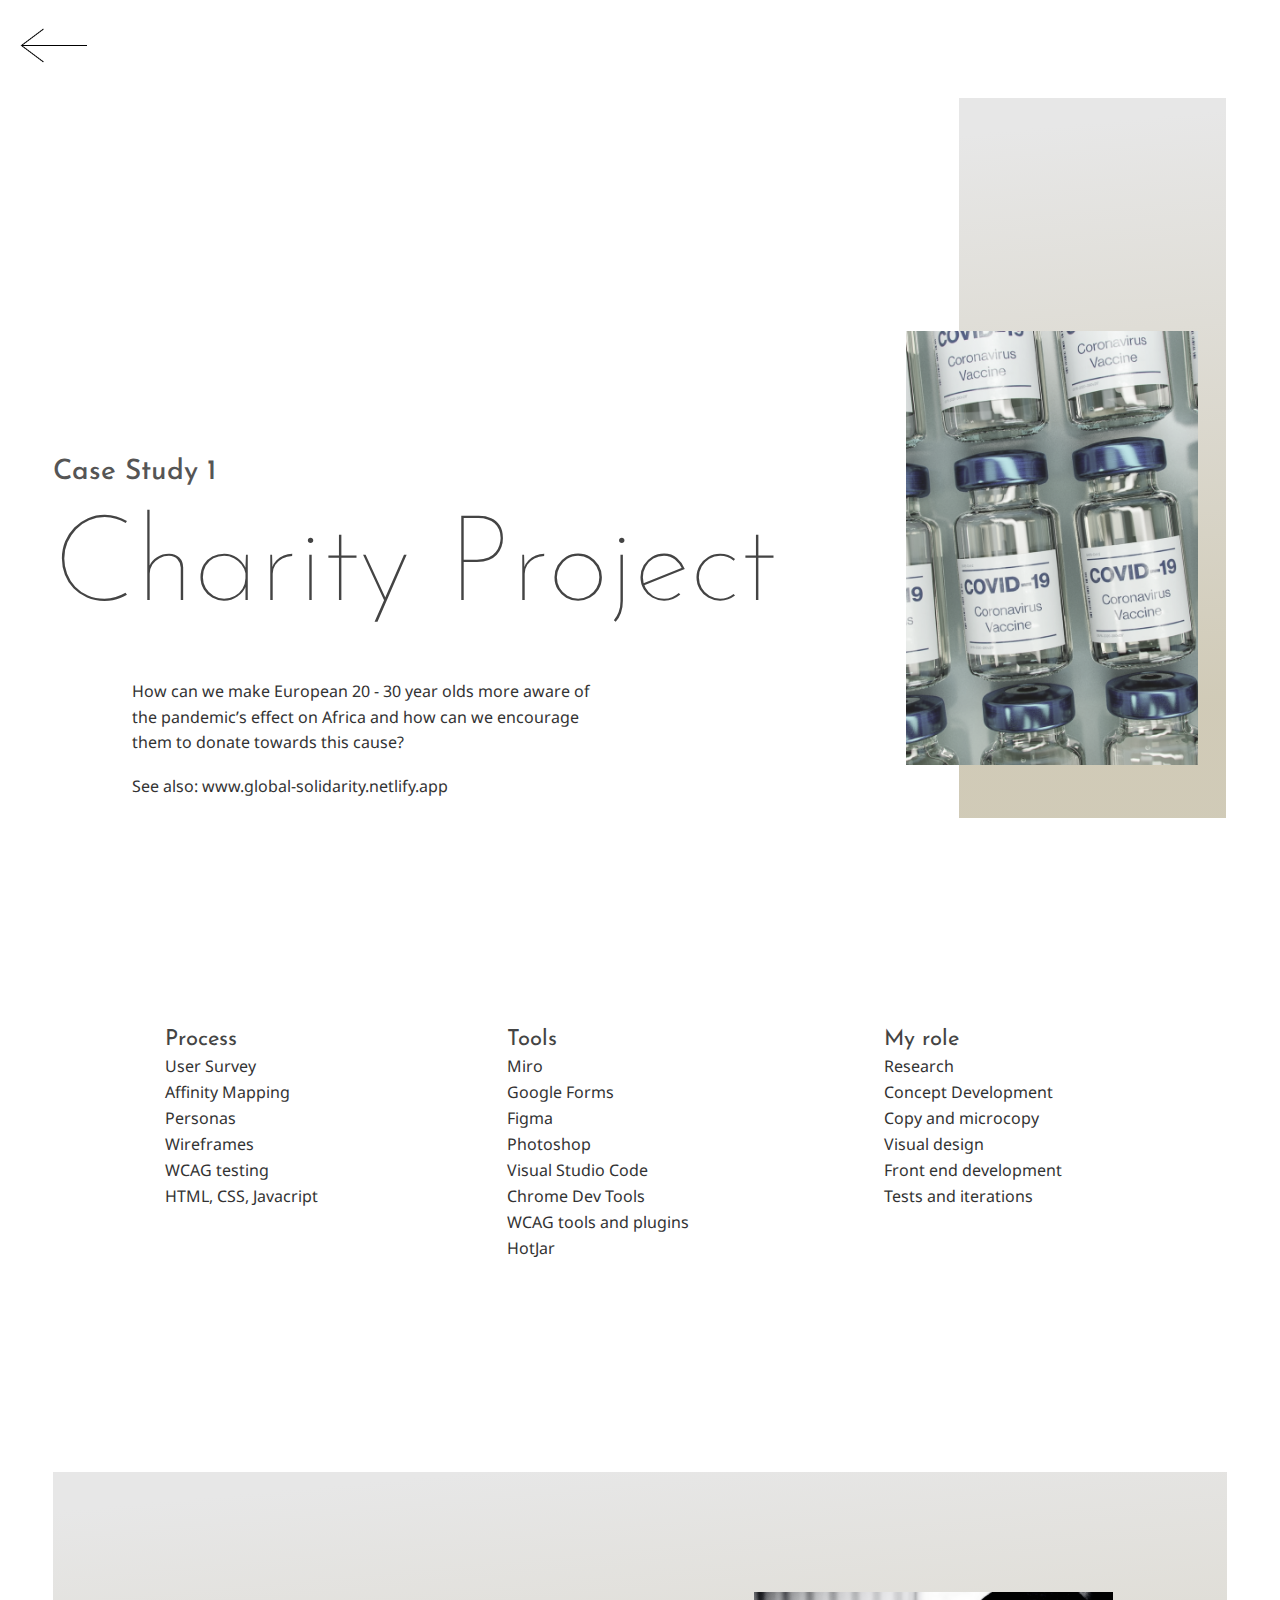
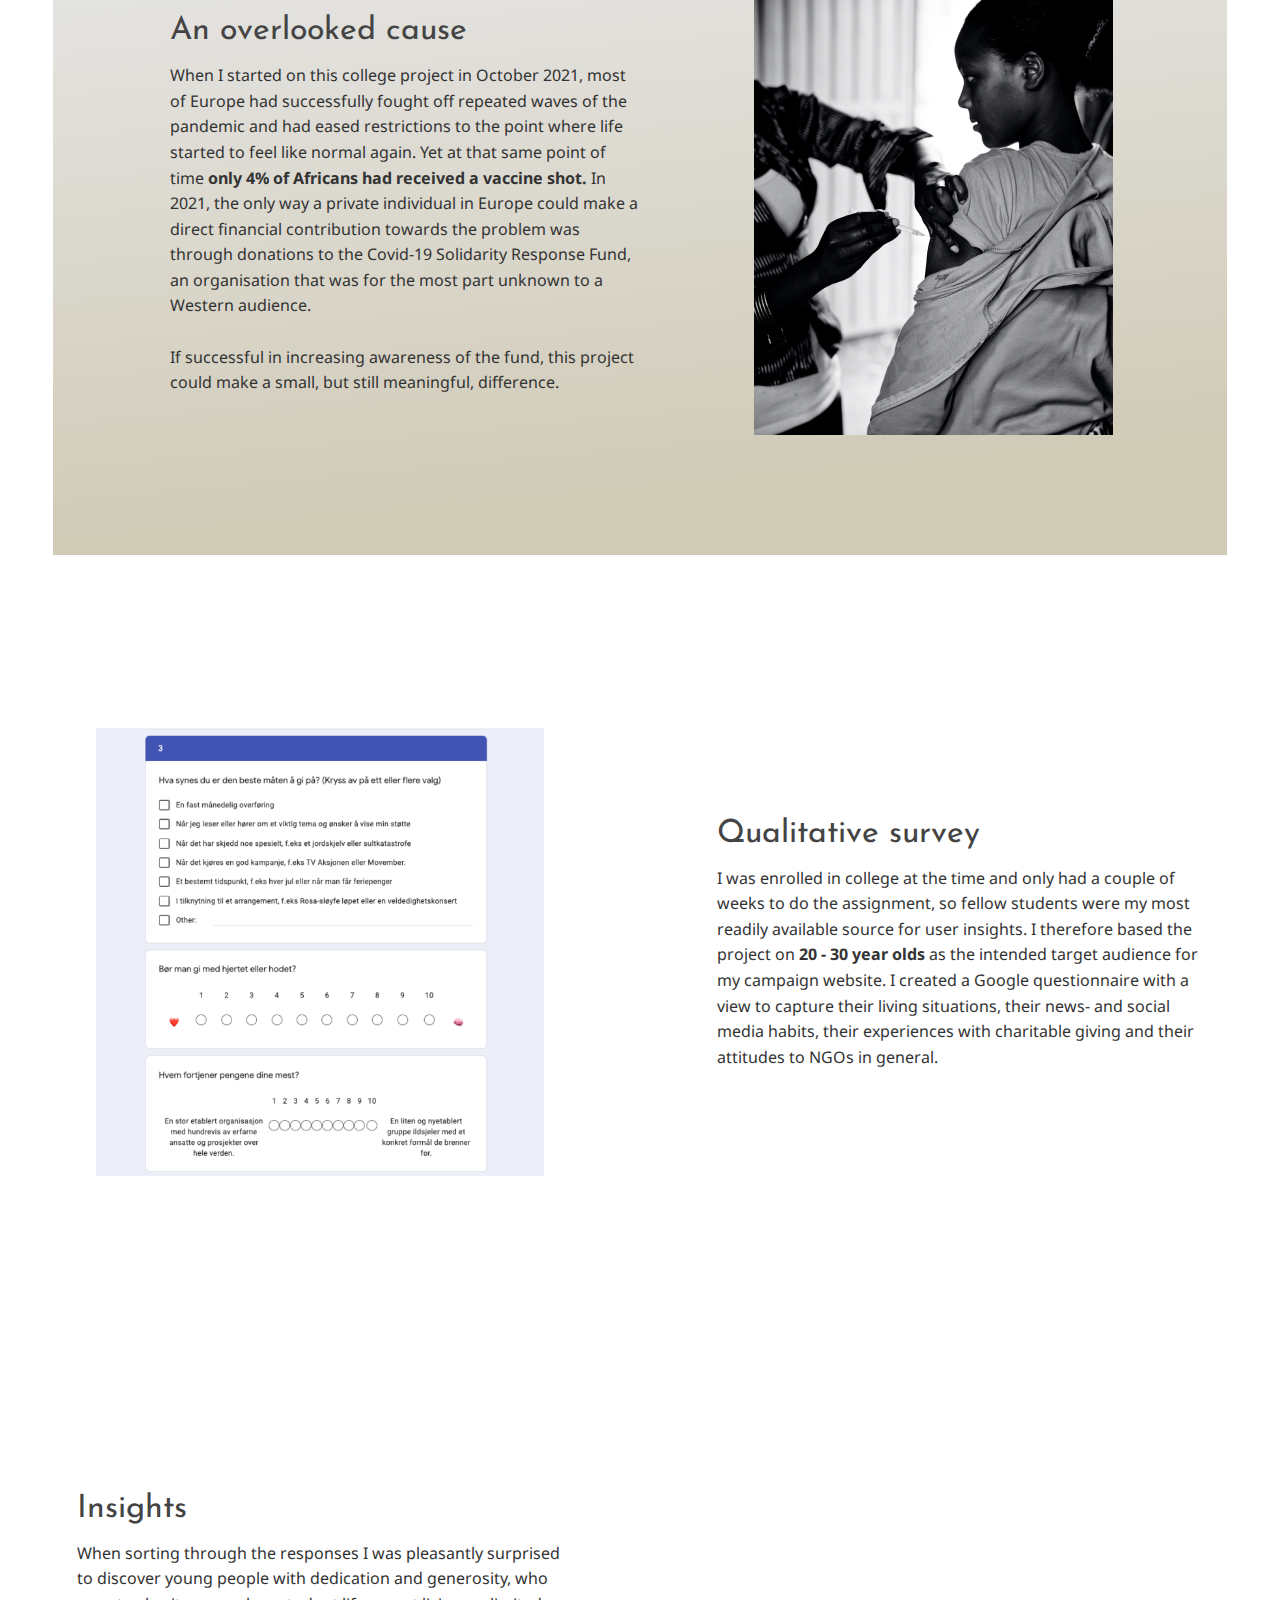
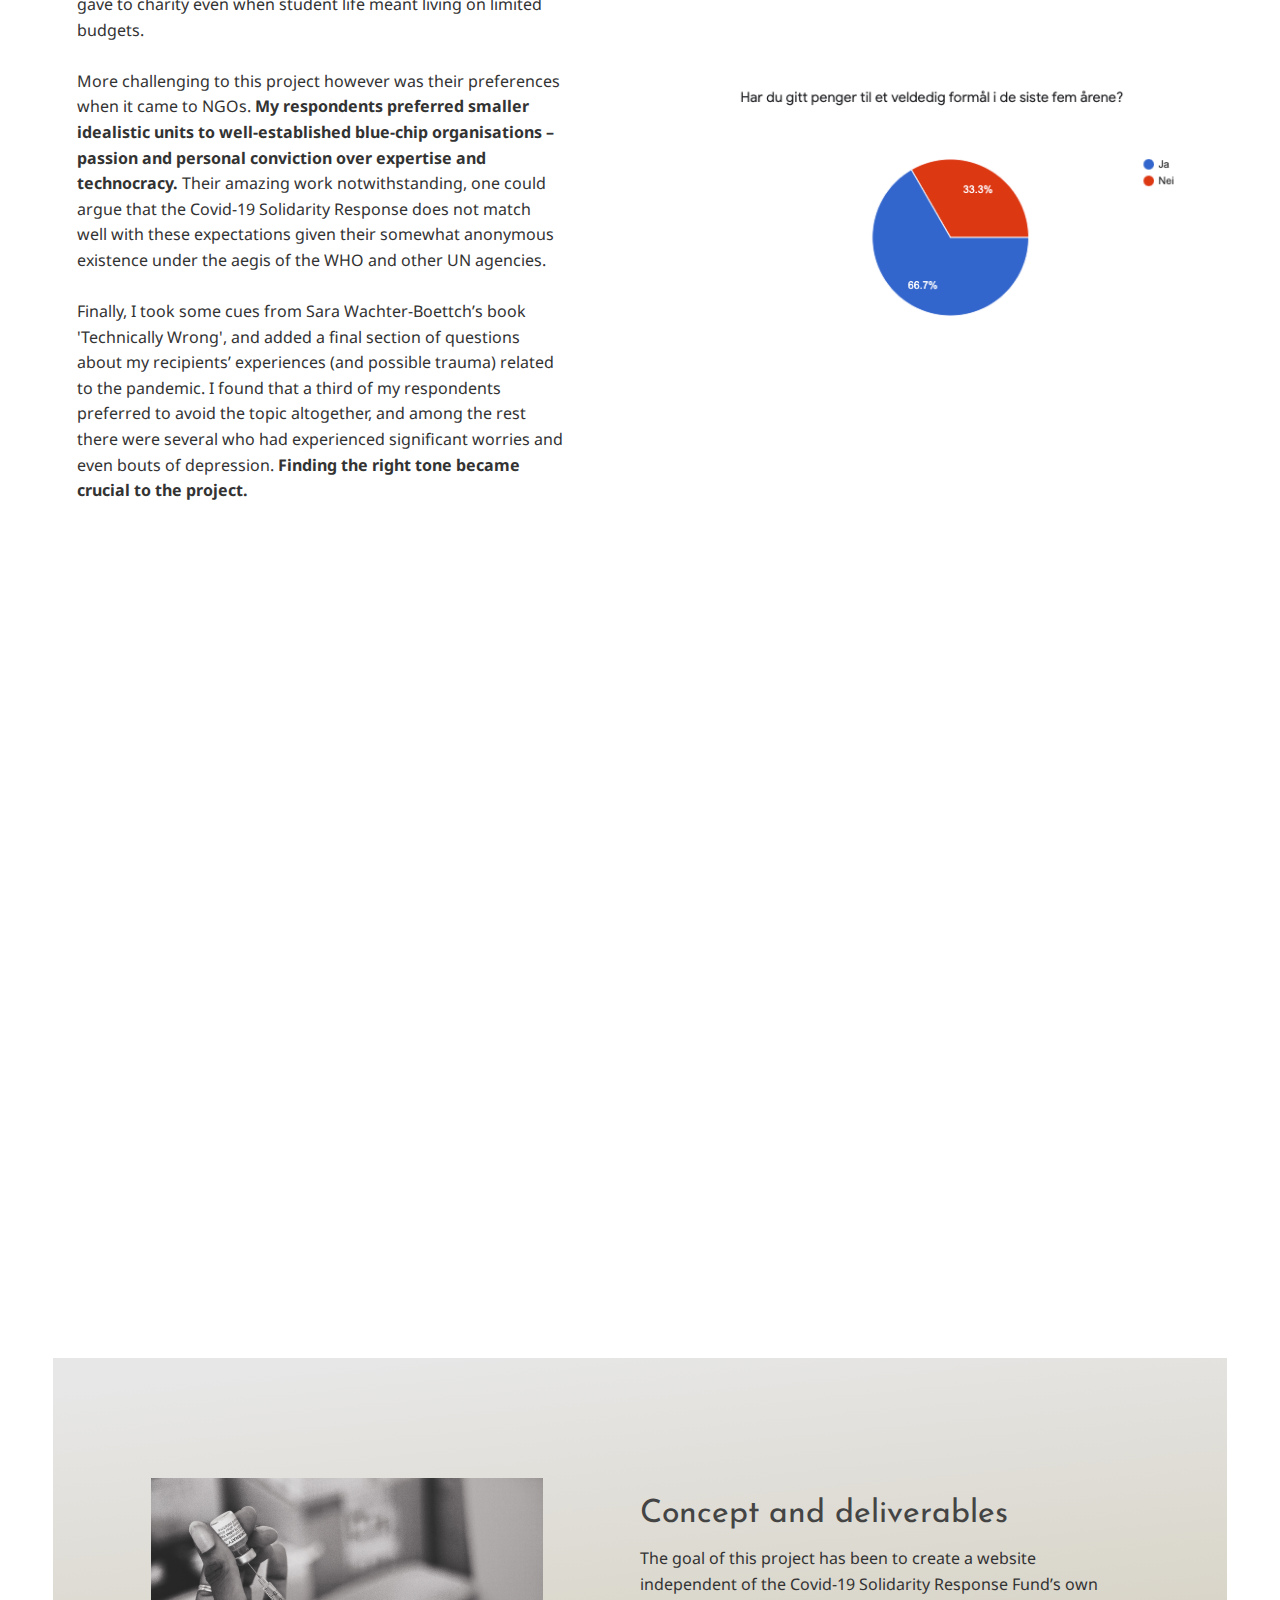
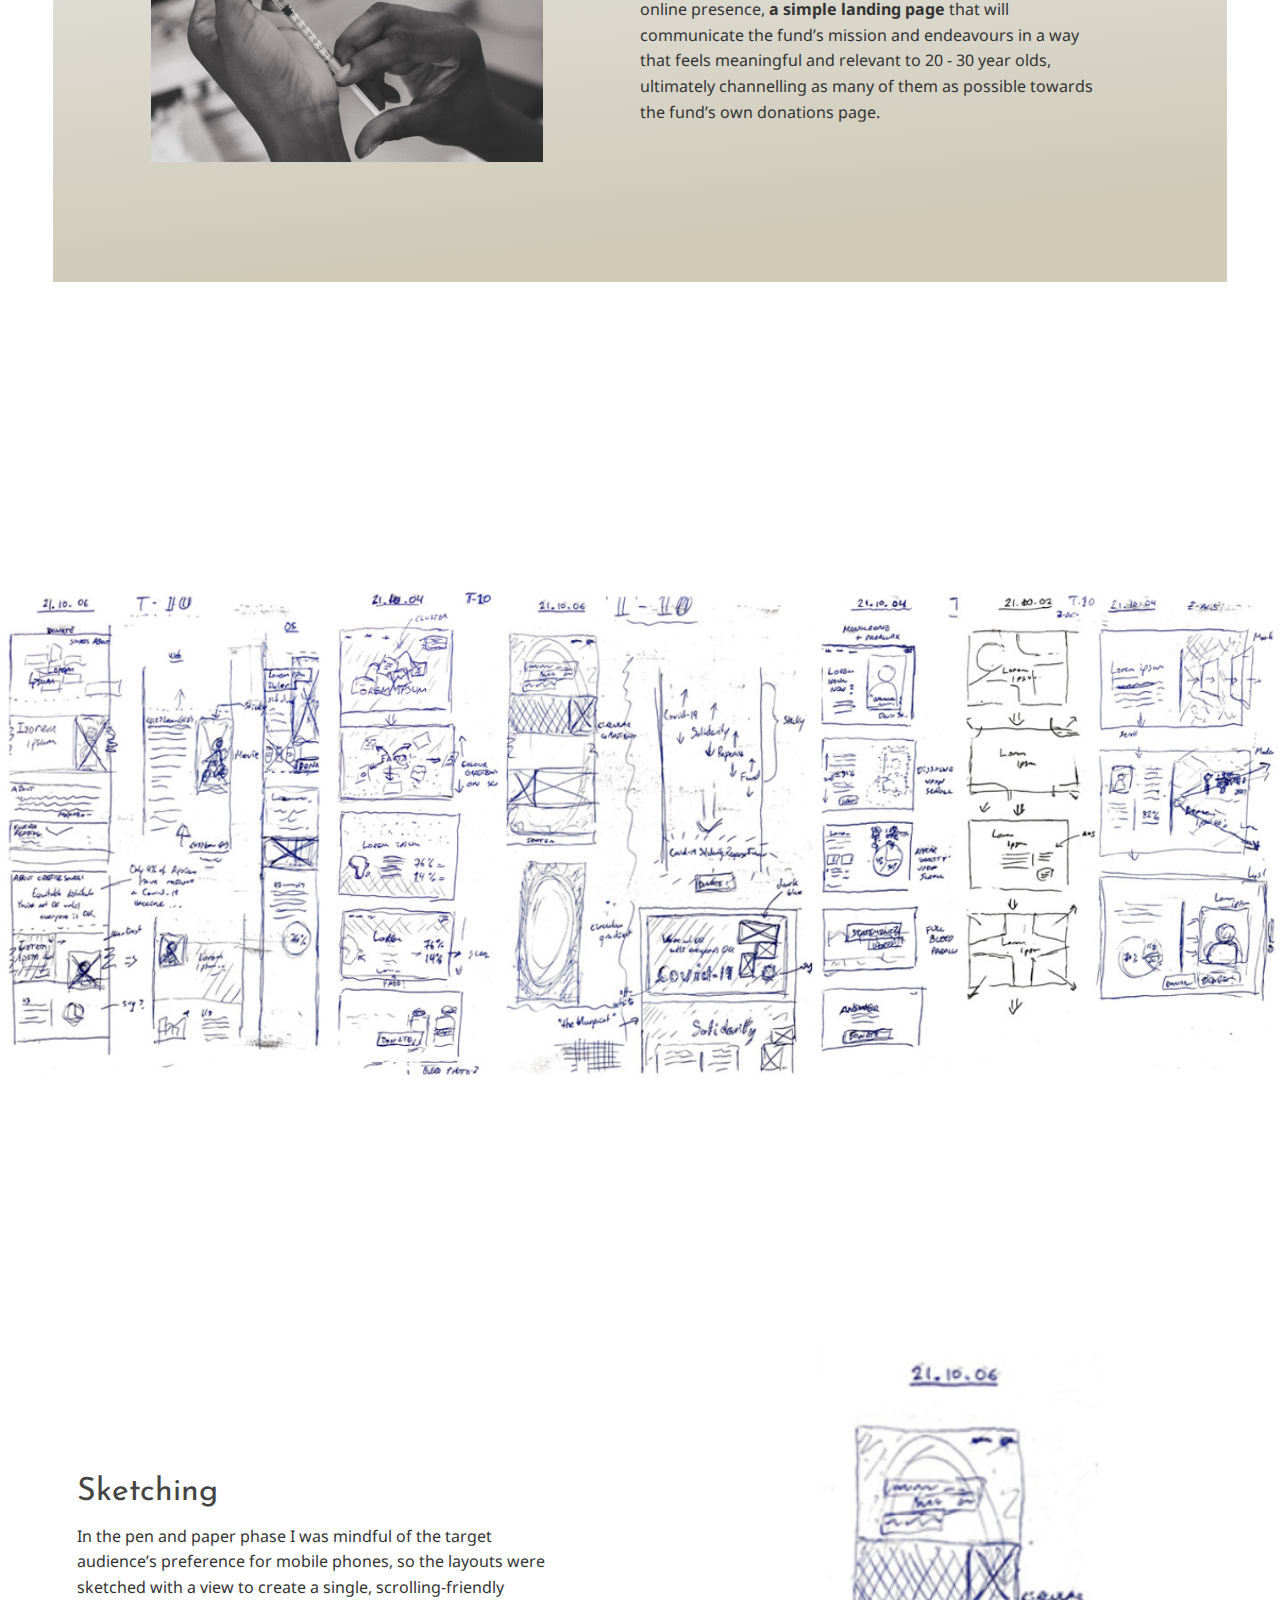
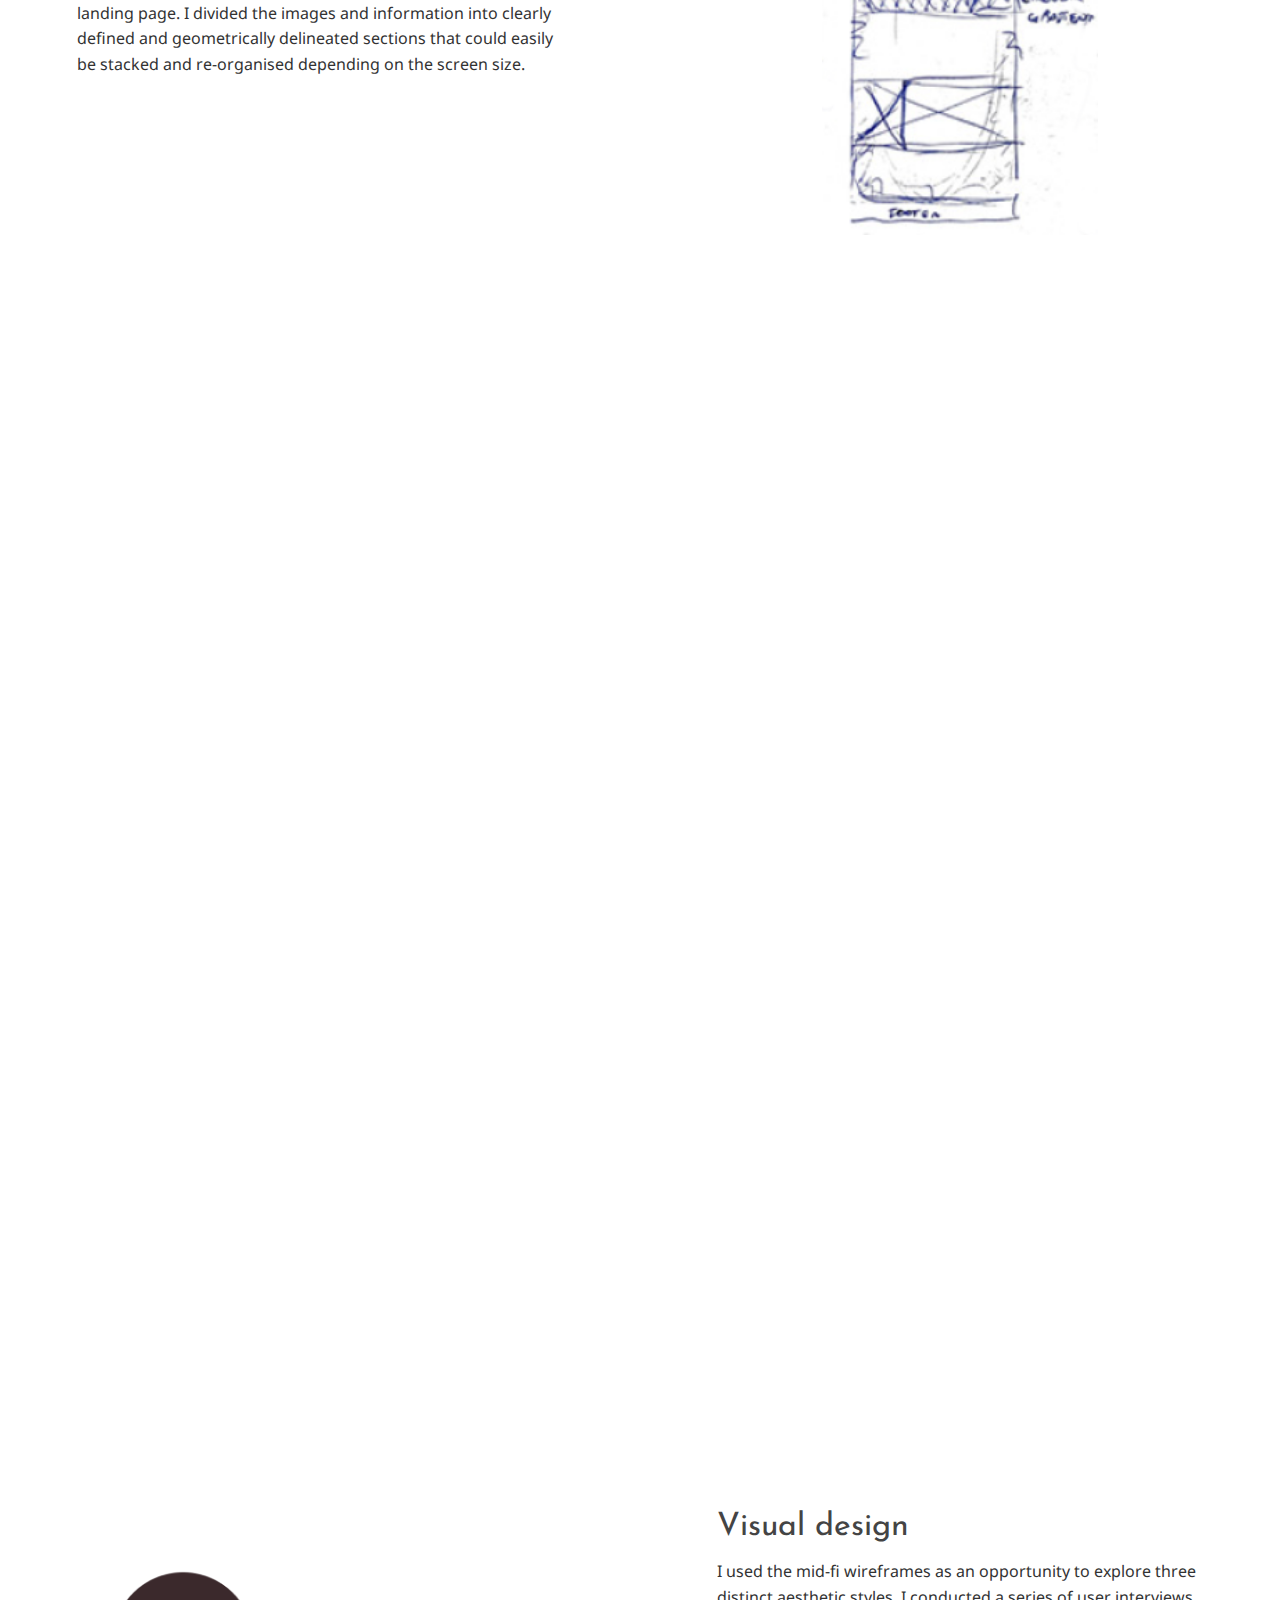
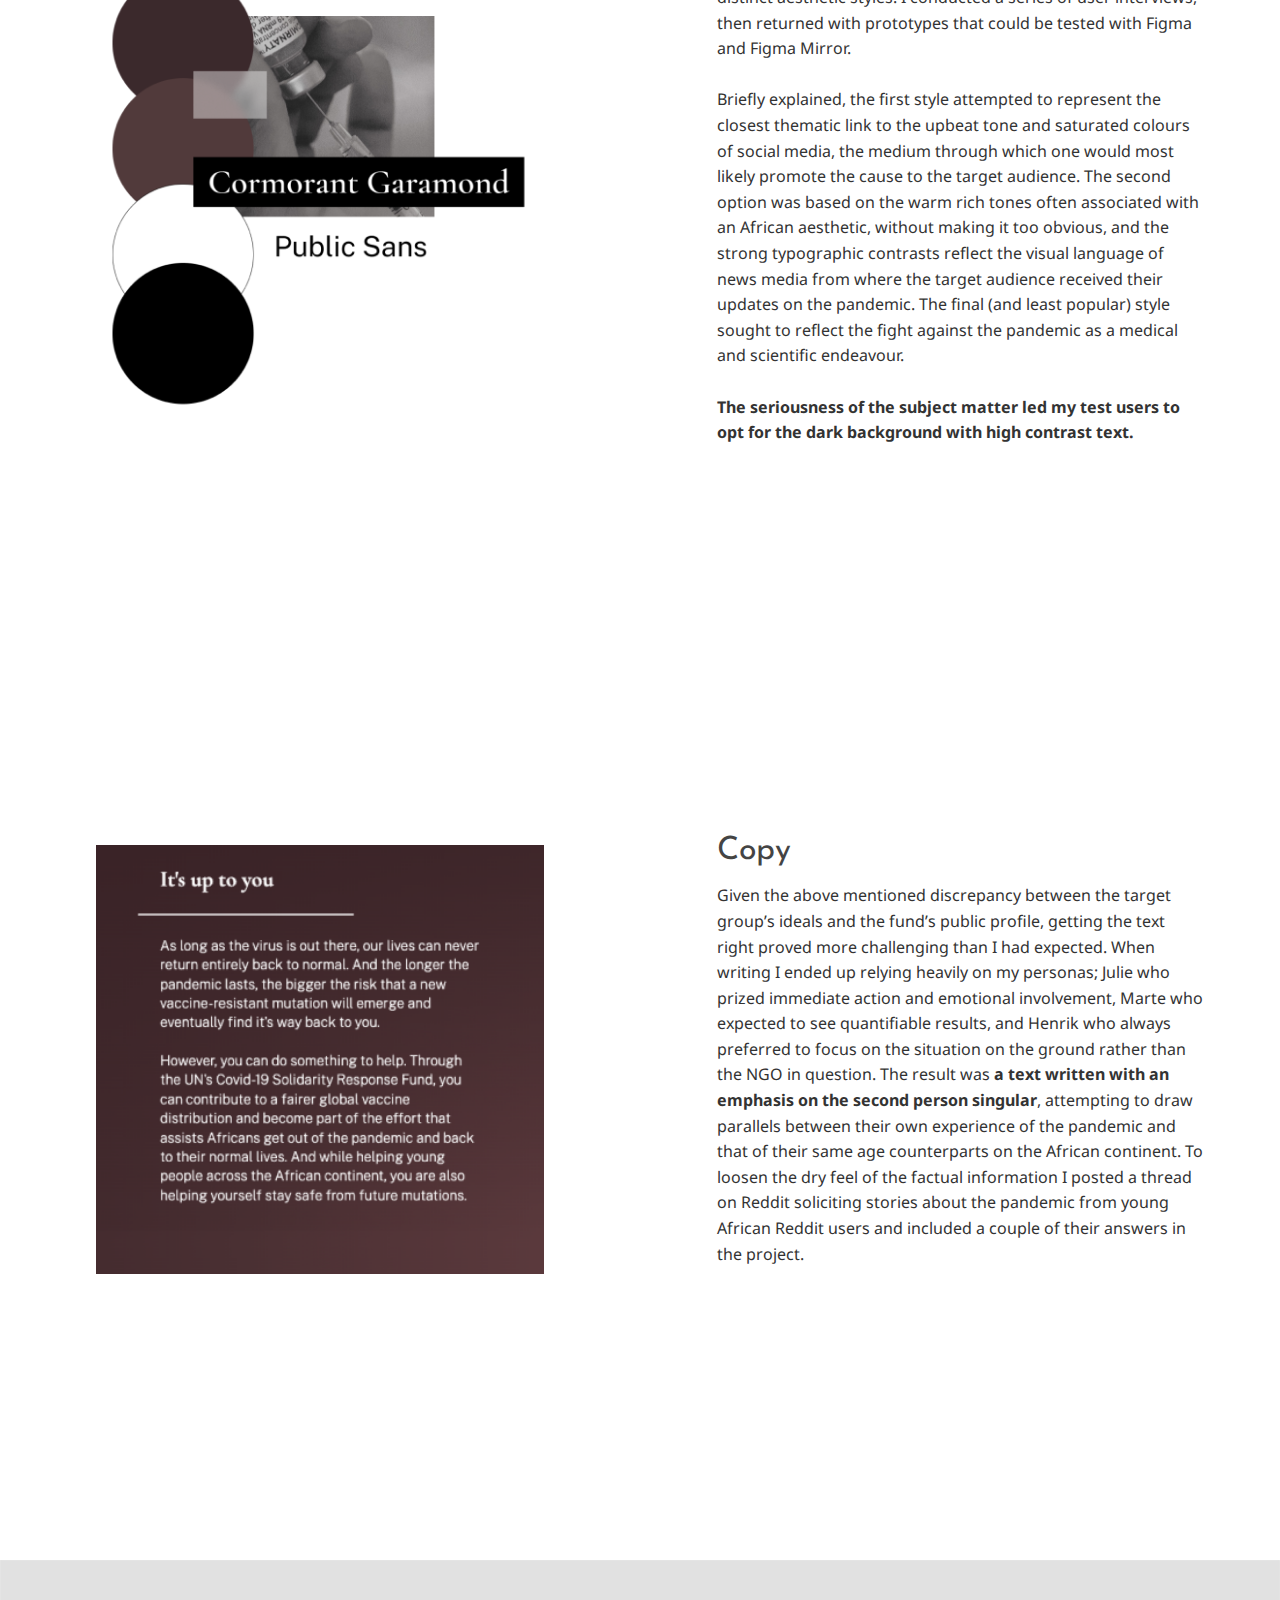
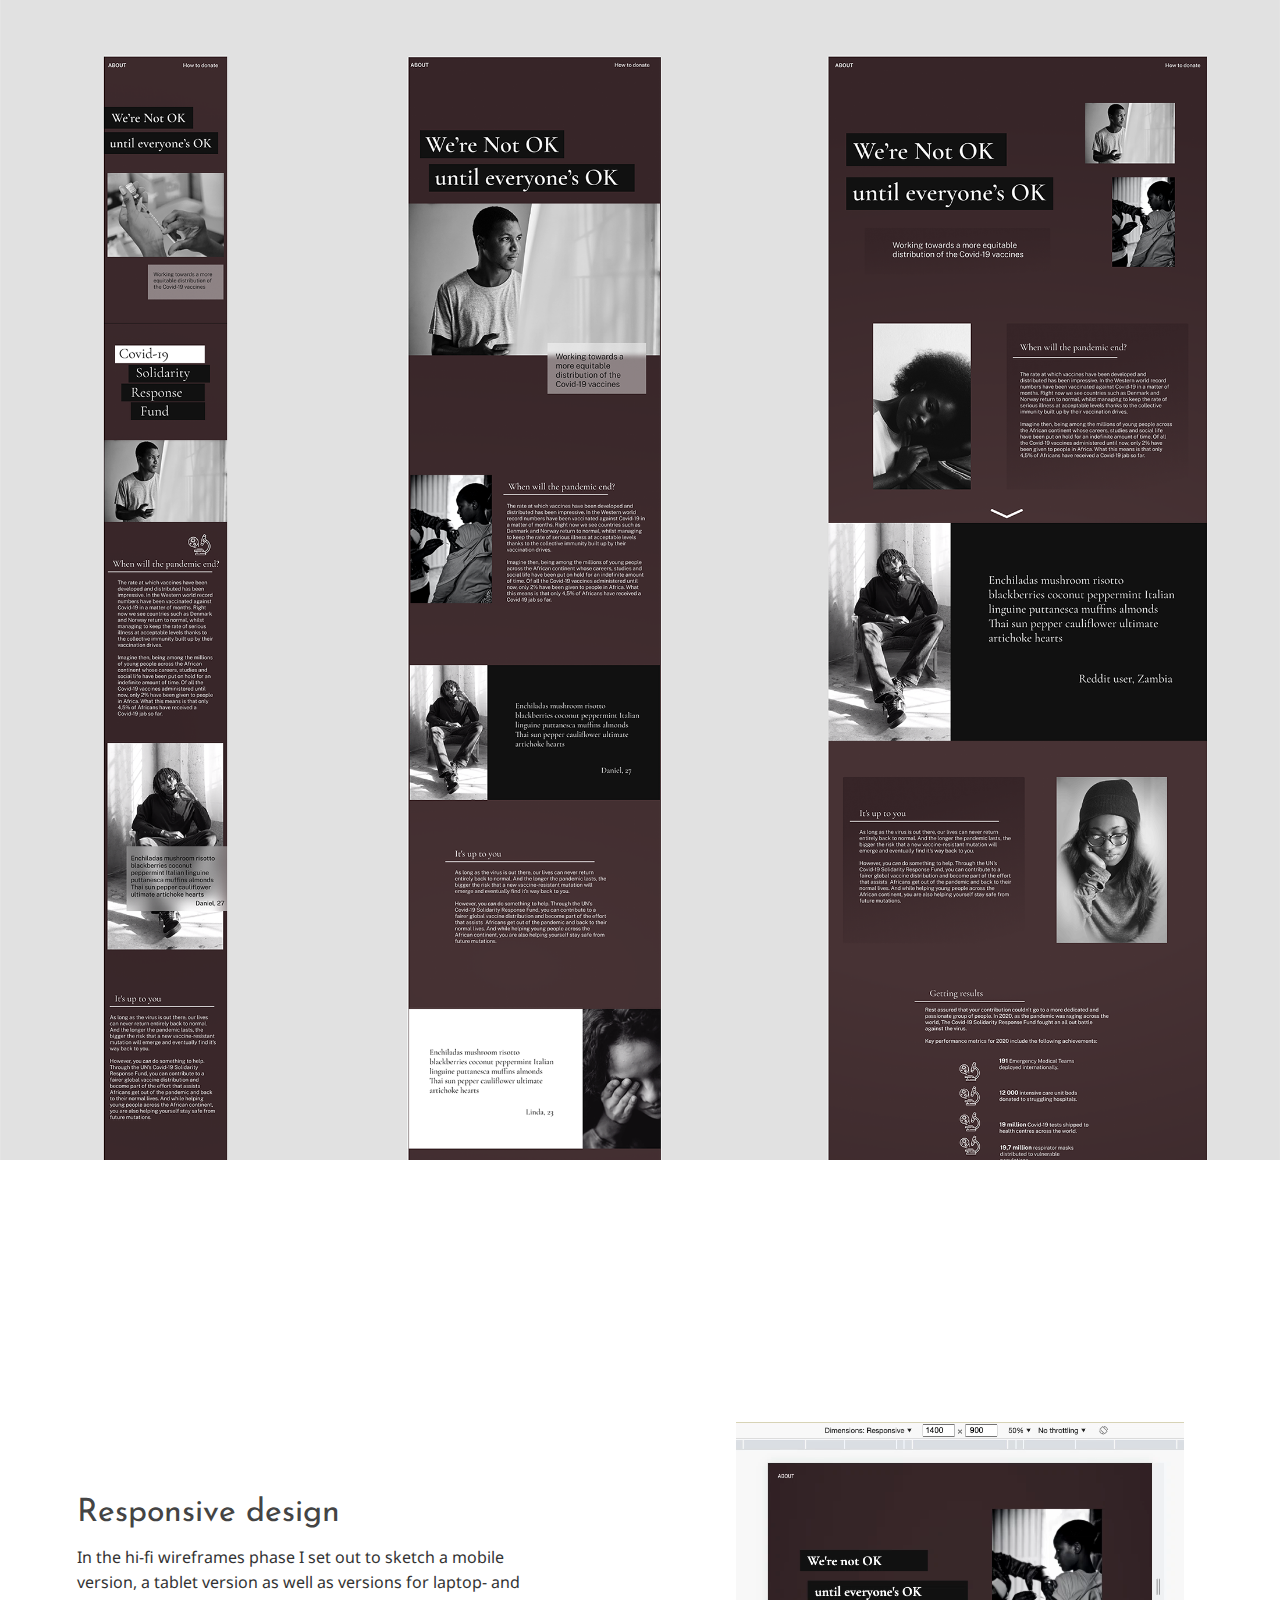
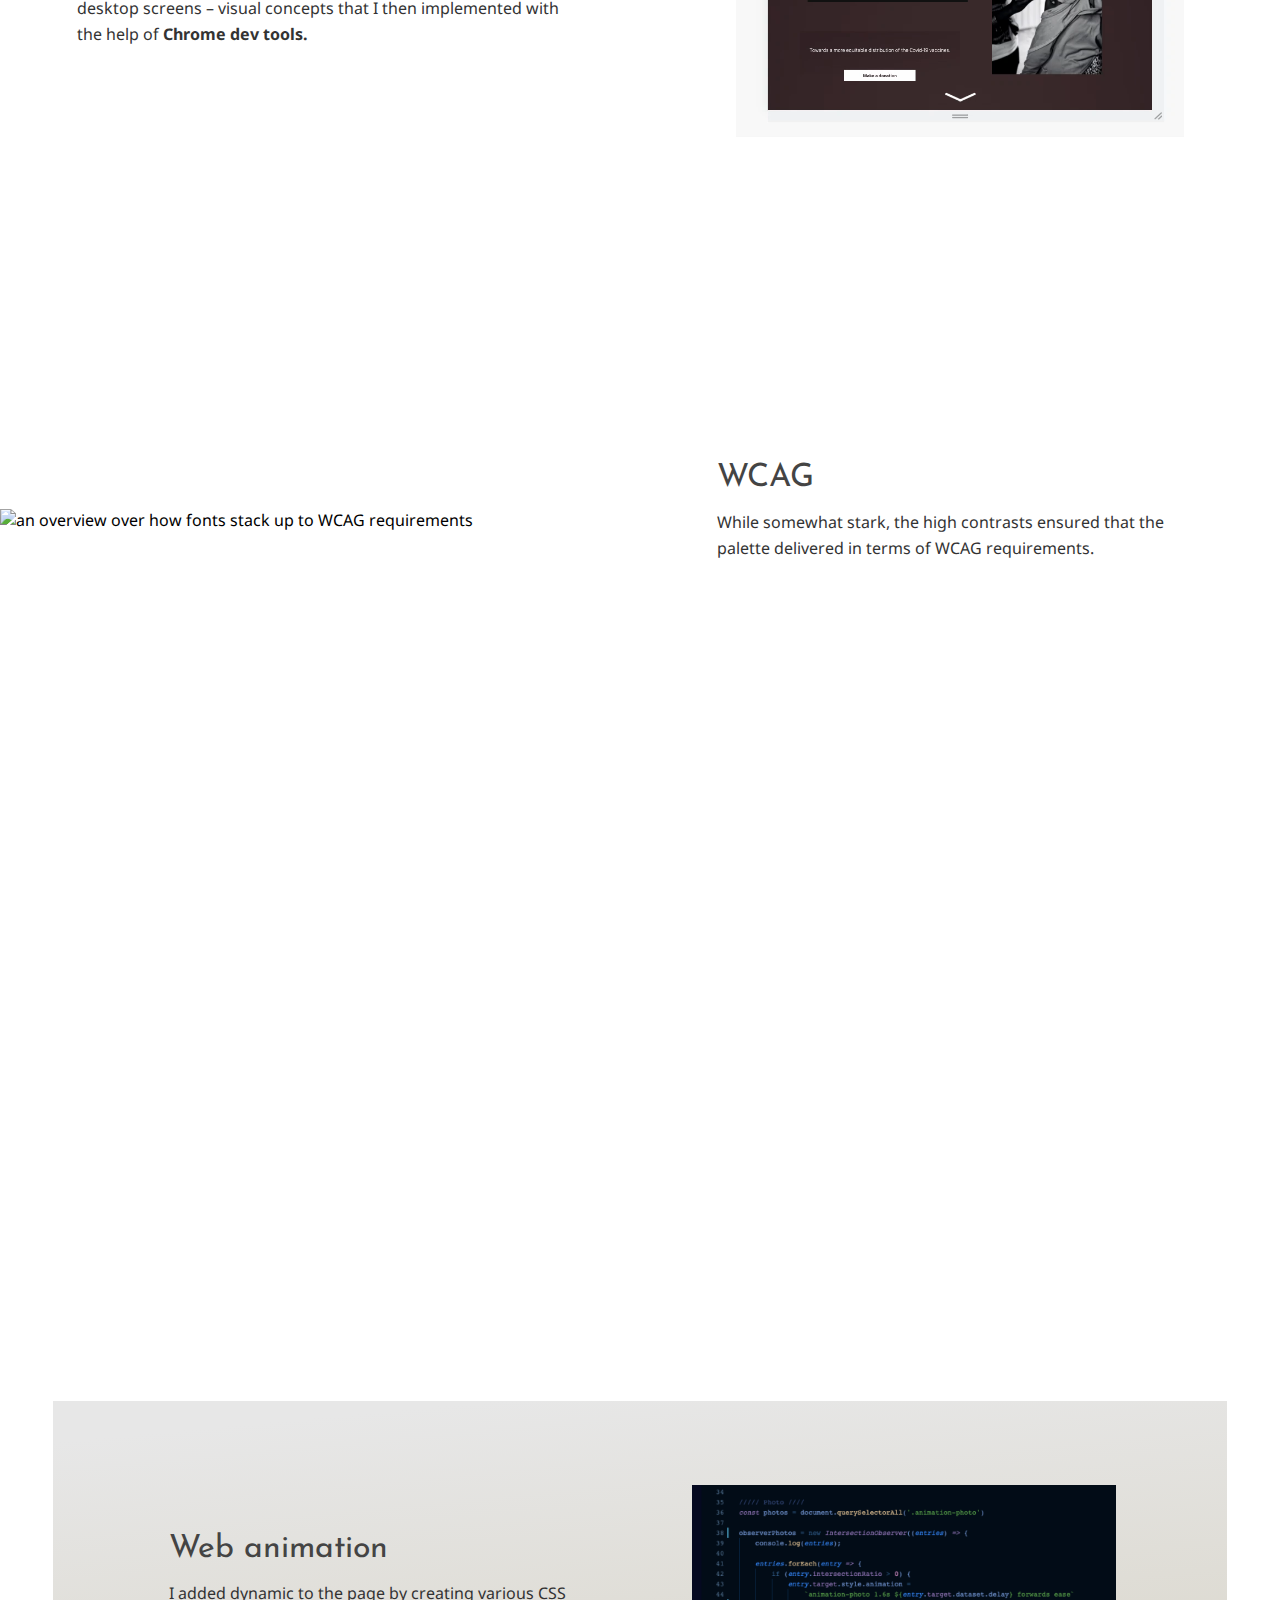
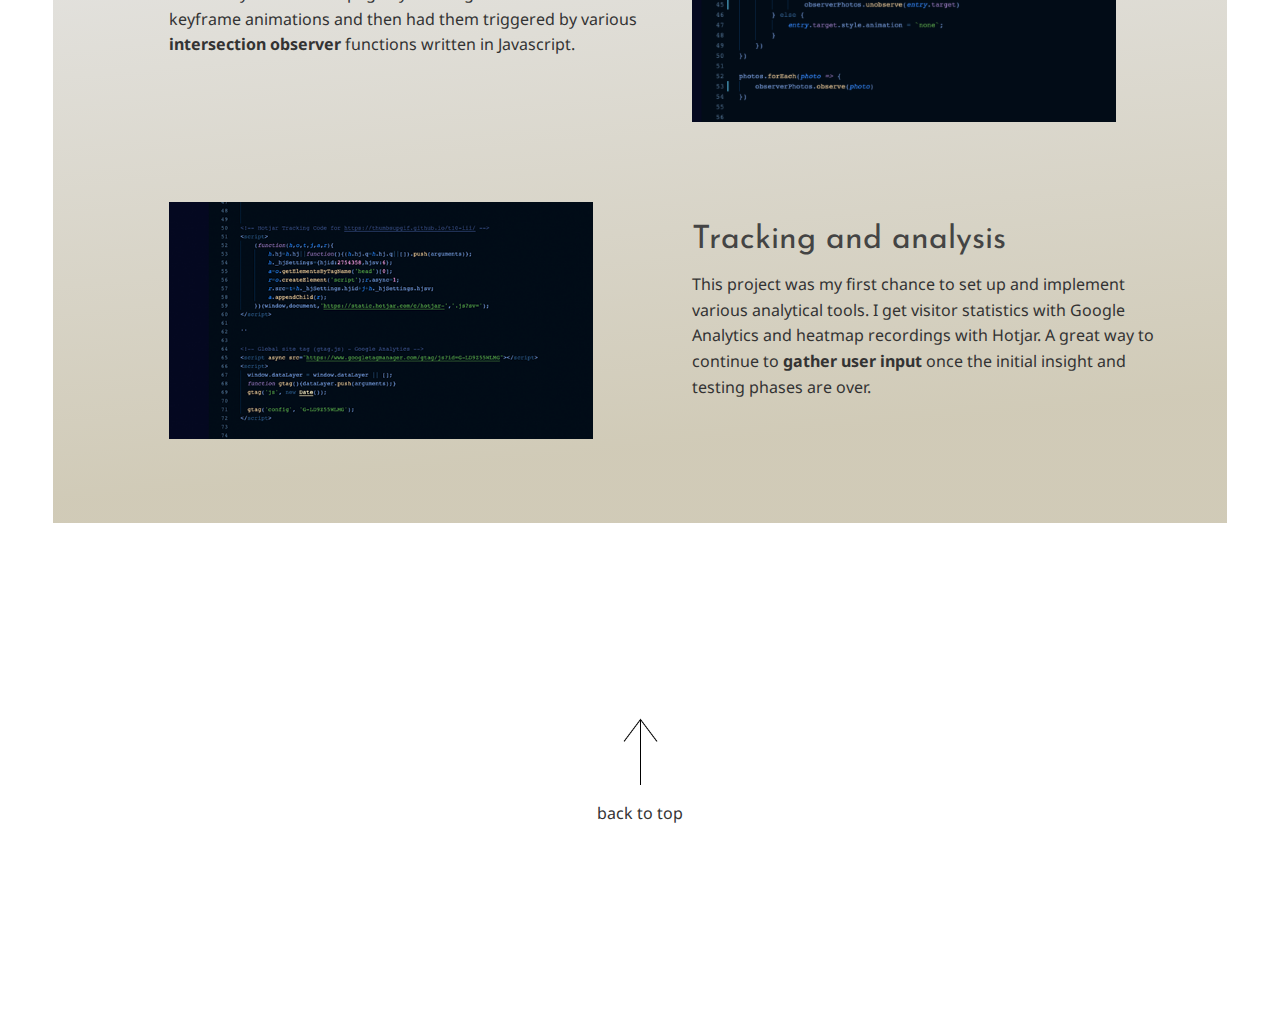
==== commit 8c844c2d: "commit- end of working session" ====
--- a/charity.html
+++ b/charity.html
@@ -285,7 +285,7 @@
 
     <section class="charity__quote-dilemma">
 
-        <blockquote class="animation-quote" data-delay="0.3s">
+        <blockquote class="animation-quote" data-delay="0.1s">
             I had created a dilemma for myself; fighting the pandemic required a large and highly professional
             organisation, but my survey respondents preferred engaging with small groups of hands-on idealists. The
             project became a matter of uniting two opposites.
@@ -470,7 +470,7 @@
 
     <section class="charity__quote-summary">
 
-        <blockquote class="animation-quote" data-delay="0.2s">
+        <blockquote class="animation-quote" data-delay="0.1s">
             The urgency and severity of the subject matter meant keeping things sombre and straight to the point.
             However, a more dynamic element was made possible by adding a few subtle animation effects to the page
             layout.
--- a/css/global-style.css
+++ b/css/global-style.css
@@ -8,7 +8,7 @@
 
 
 :root {
-    font-size: 18px;
+    font-size: 16px;
     --headline: ;
     --body: #333;
     --h1: #444;
--- a/css/keyframes.css
+++ b/css/keyframes.css
@@ -9,7 +9,7 @@
 @keyframes animation-quote{
     from {
         /* transform: translateY(-3vw); */
-        opacity: 0.4;
+        opacity: 0.2;
     }
 
     to  {
--- a/css/charity-style.css
+++ b/css/charity-style.css
@@ -132,7 +132,7 @@
     }
 
     .charity__above-the-fold__text-wrapper h3 {
-        font-size: 32px;
+        font-size: 26px;
         font-weight: 500;
         margin-bottom: -20px;
     }
@@ -200,7 +200,7 @@
 
     h1 {
         font-size: 120px;
-        font-weight: 200;
+        font-weight: 100;
     }
 
     .charity__above-the-fold__desktop-view {
@@ -224,7 +224,7 @@
     .charity__above-the-fold .global__lead {
         grid-column: 2 / 7;
         grid-row: 8 / 11;
-        /* padding: 4%; */
+        padding: 25px;
     }
 
     .charity__above-the-fold__color-box {
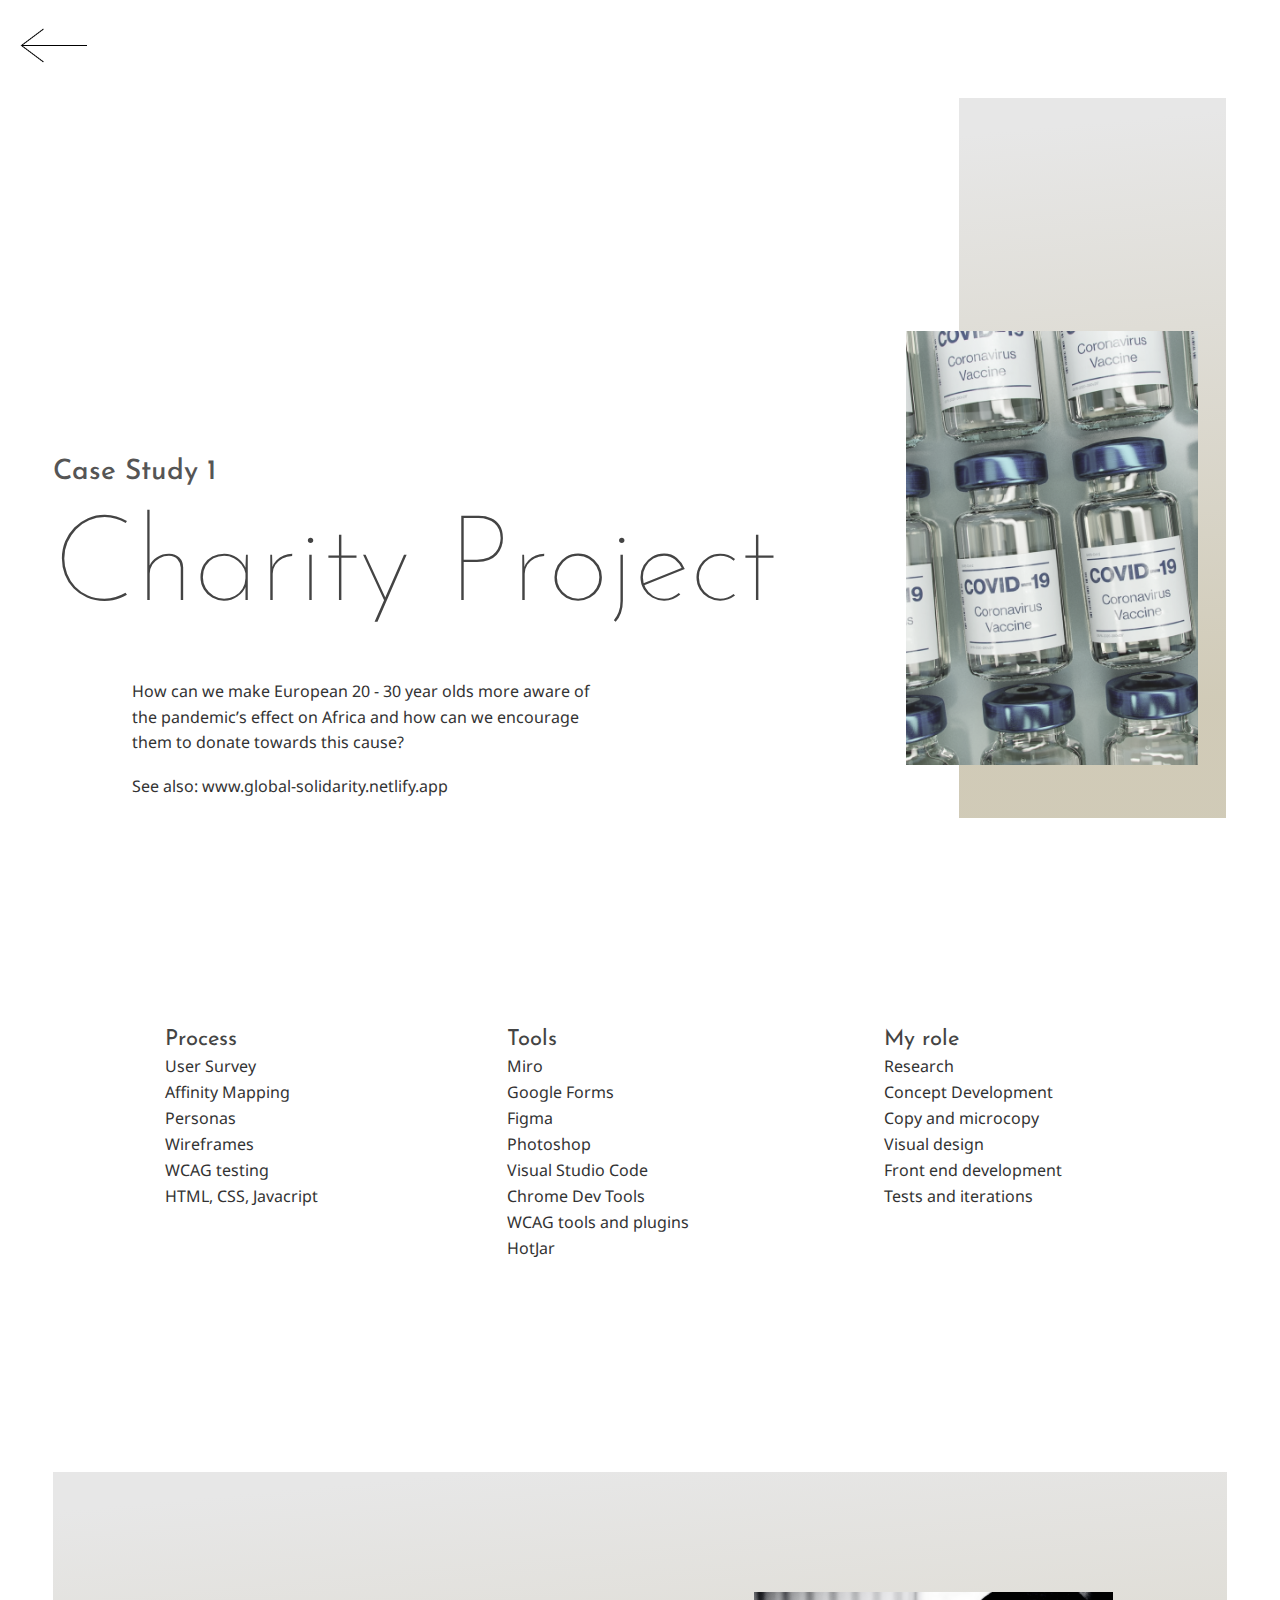
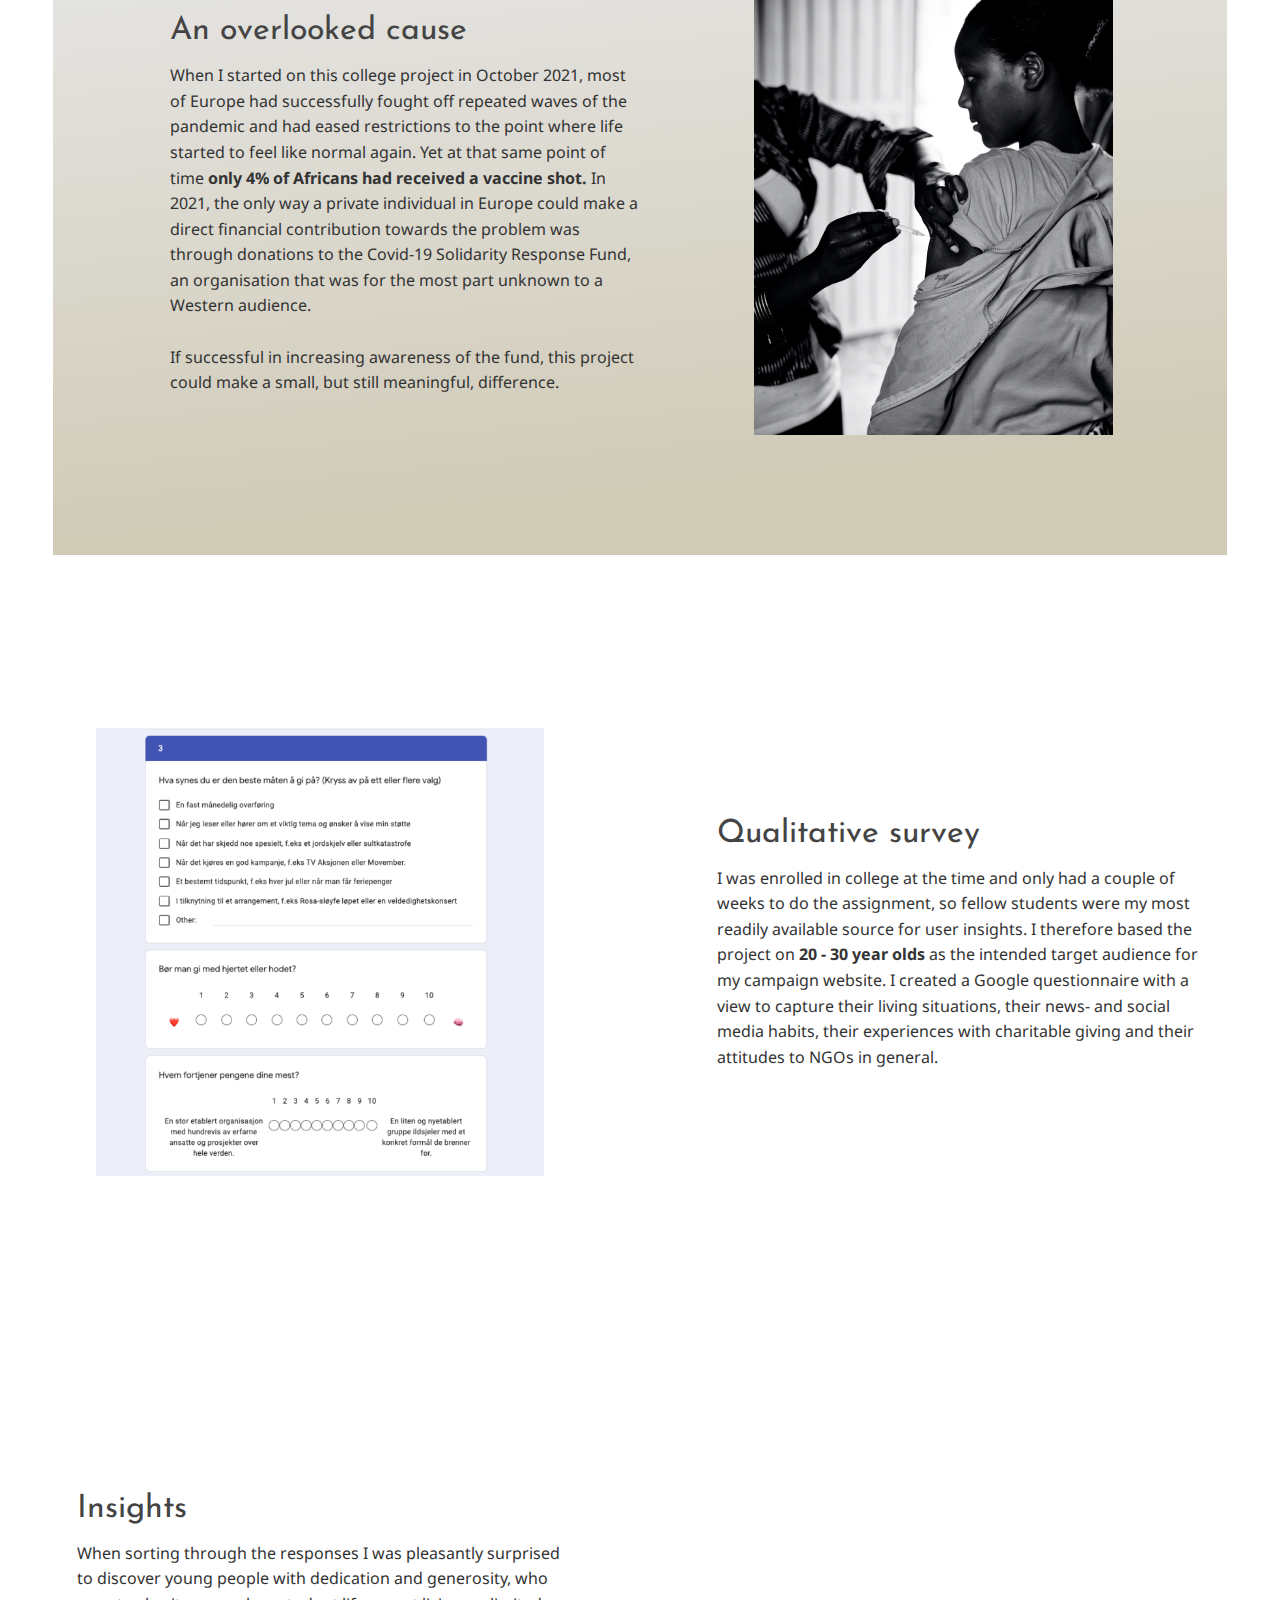
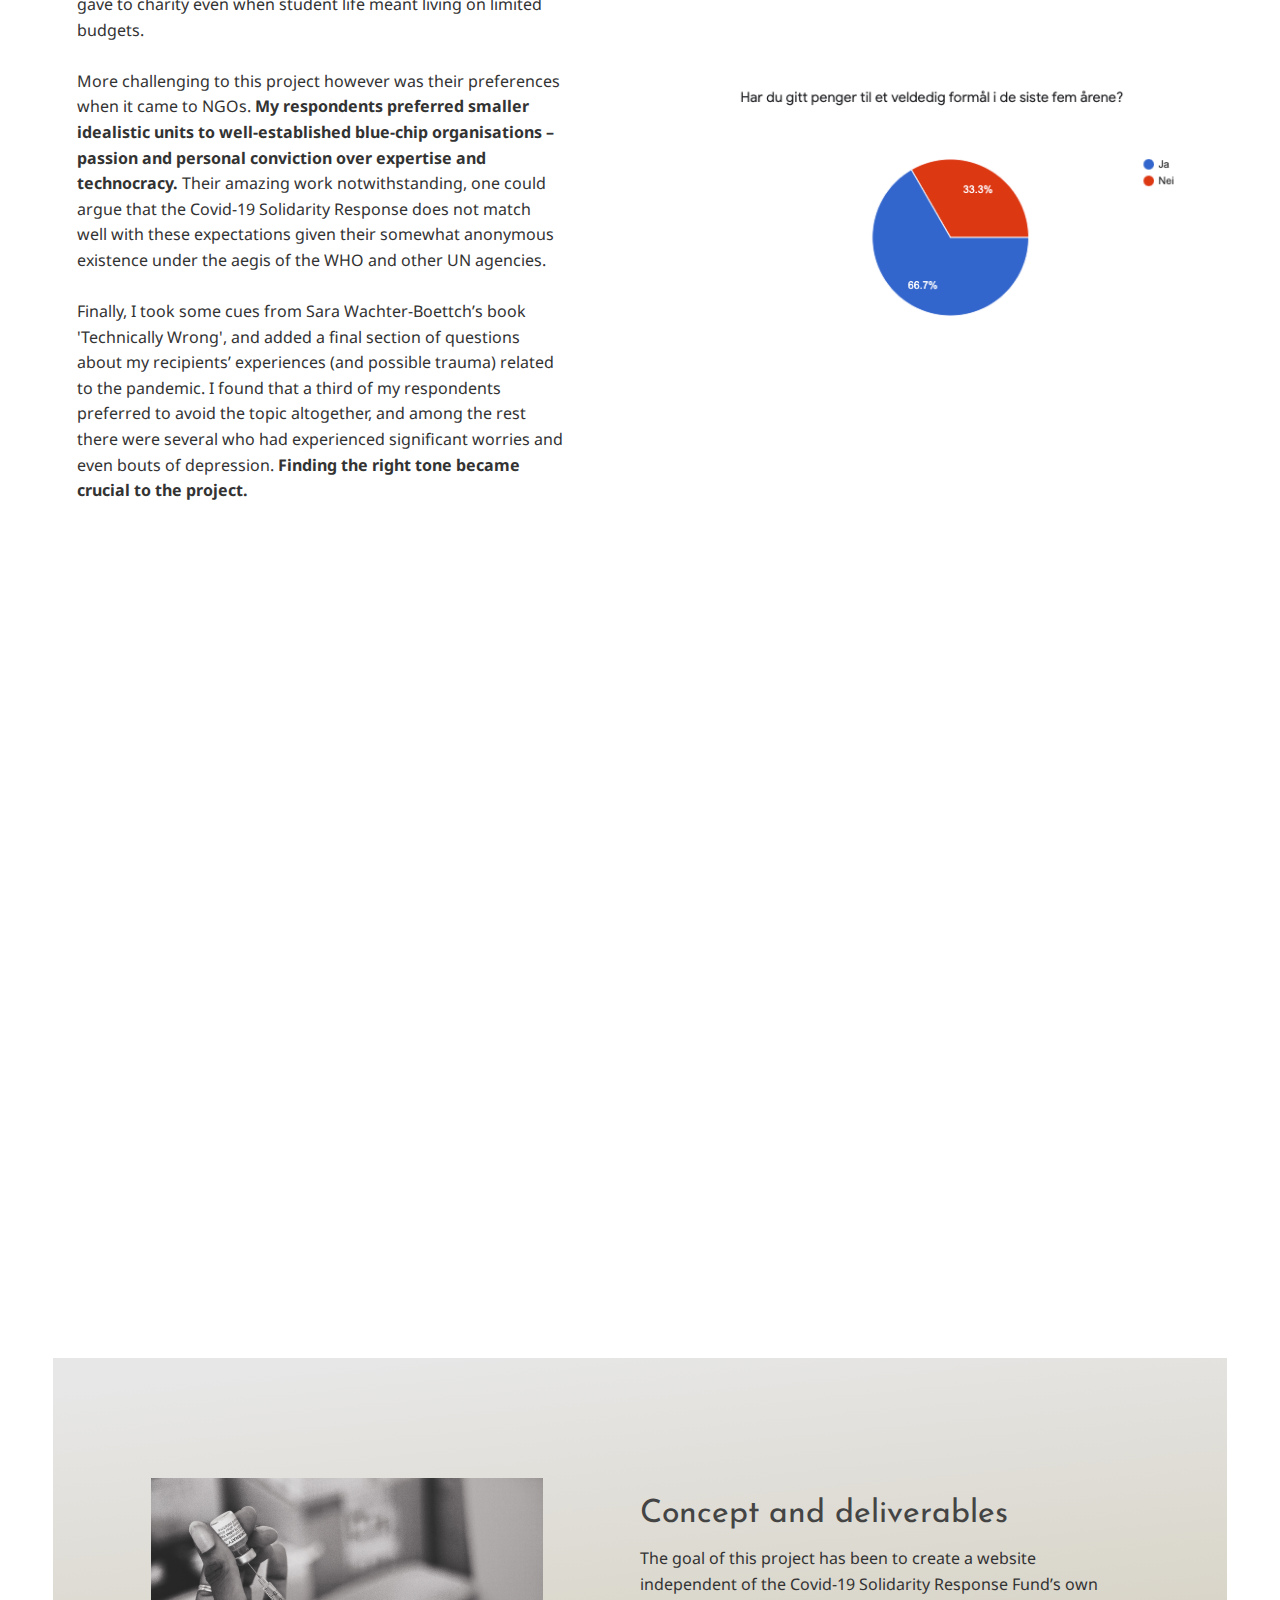
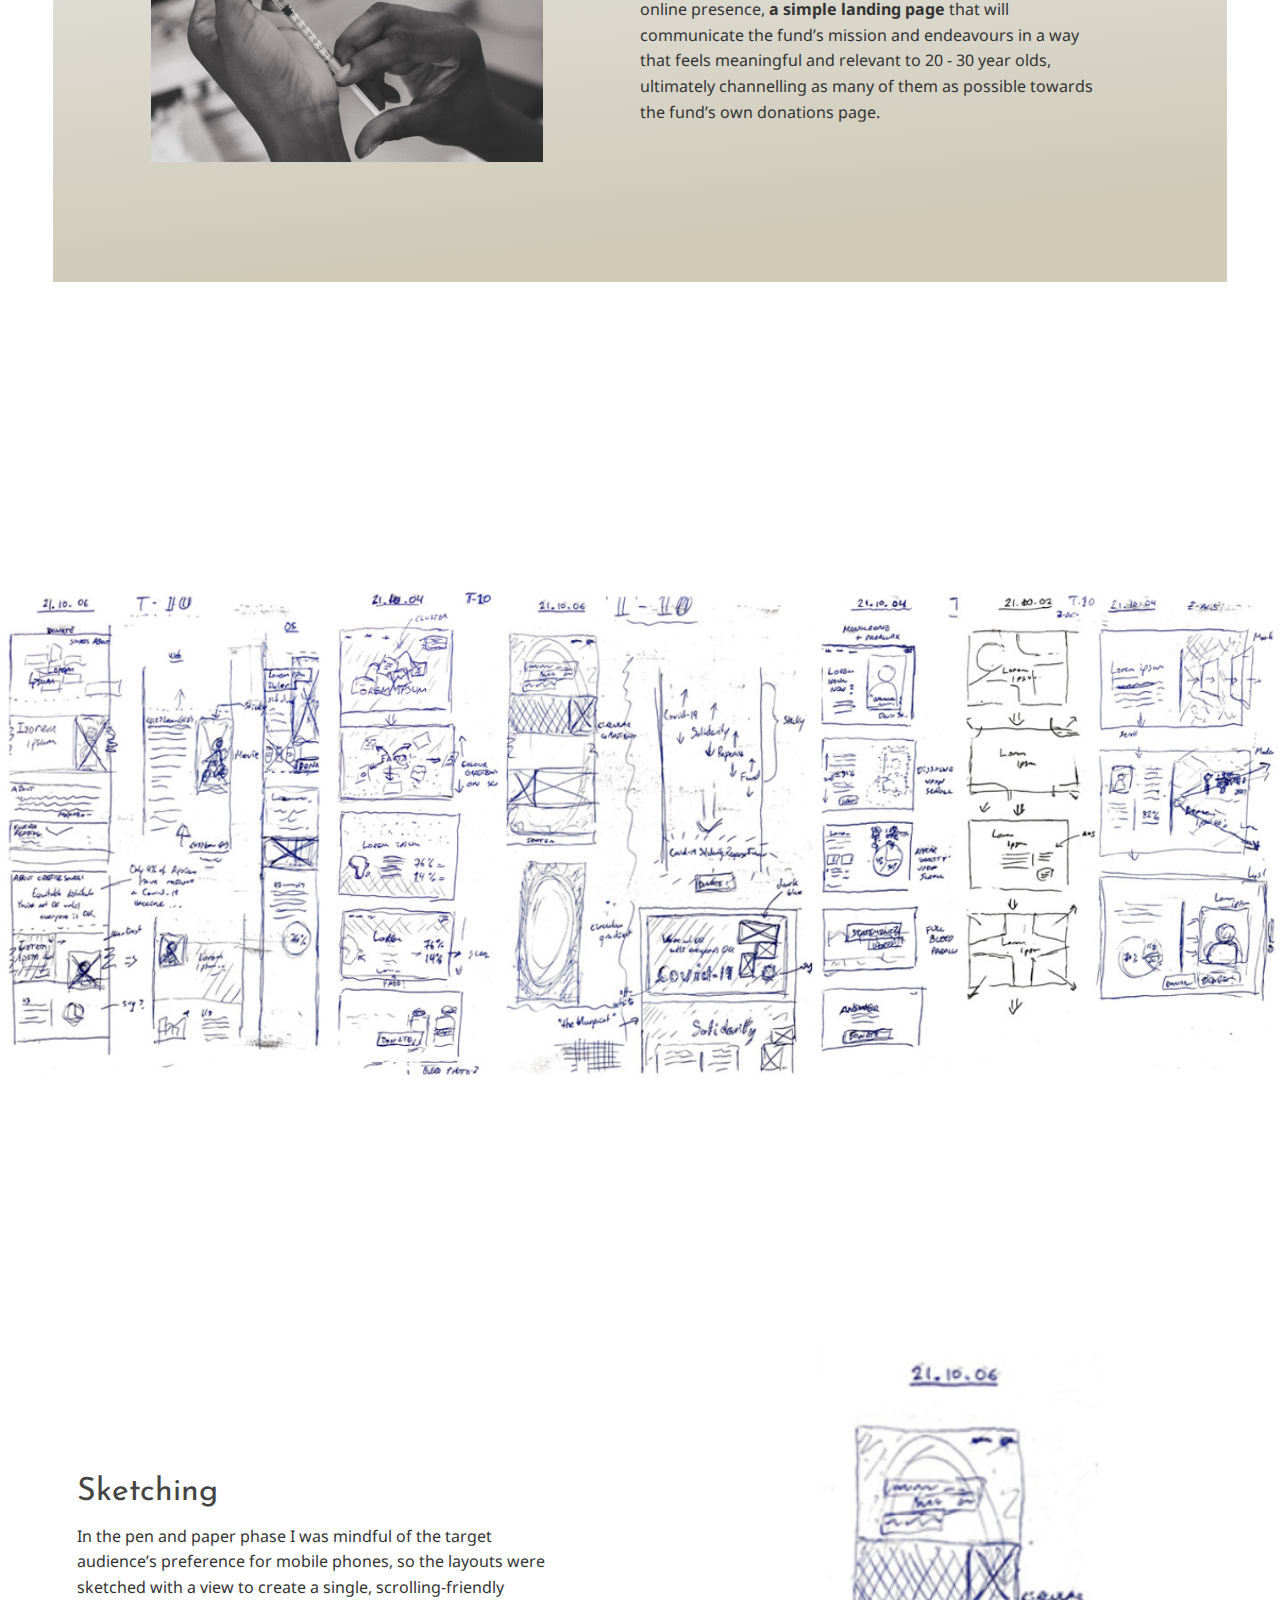
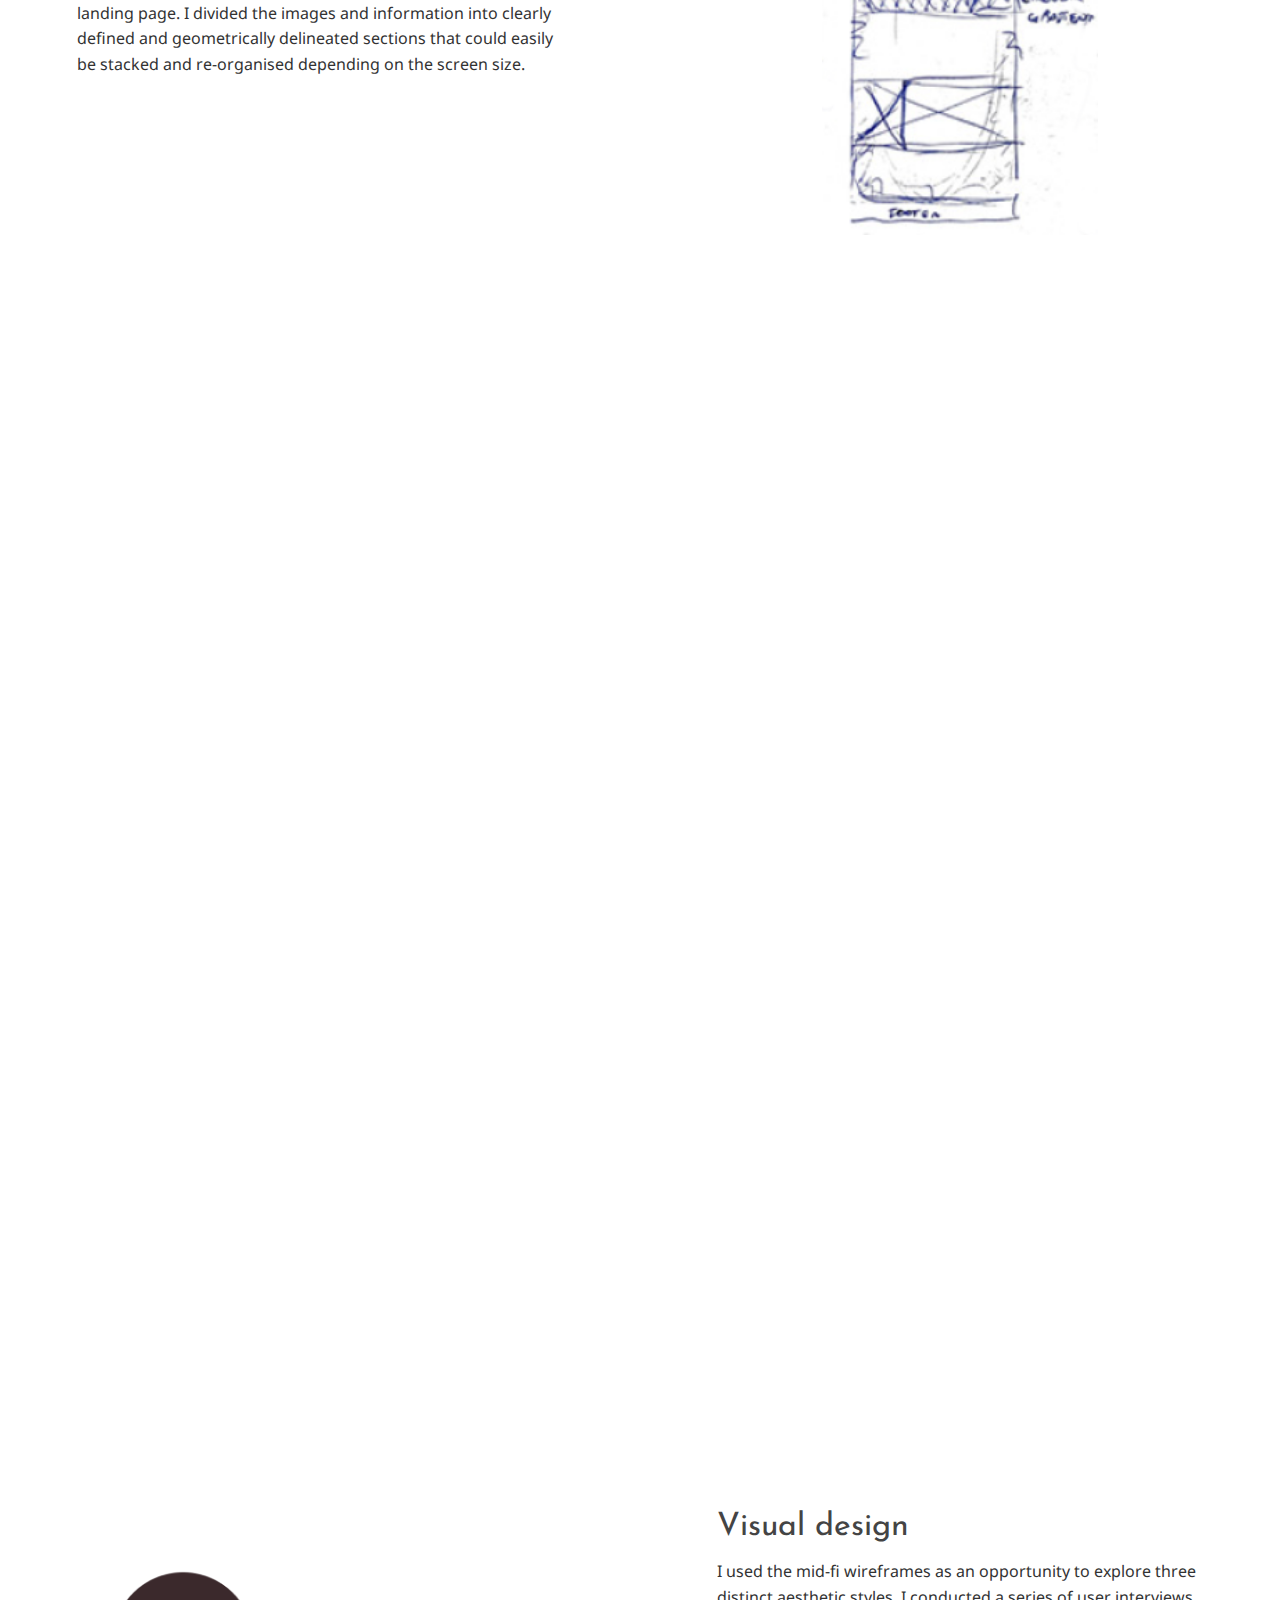
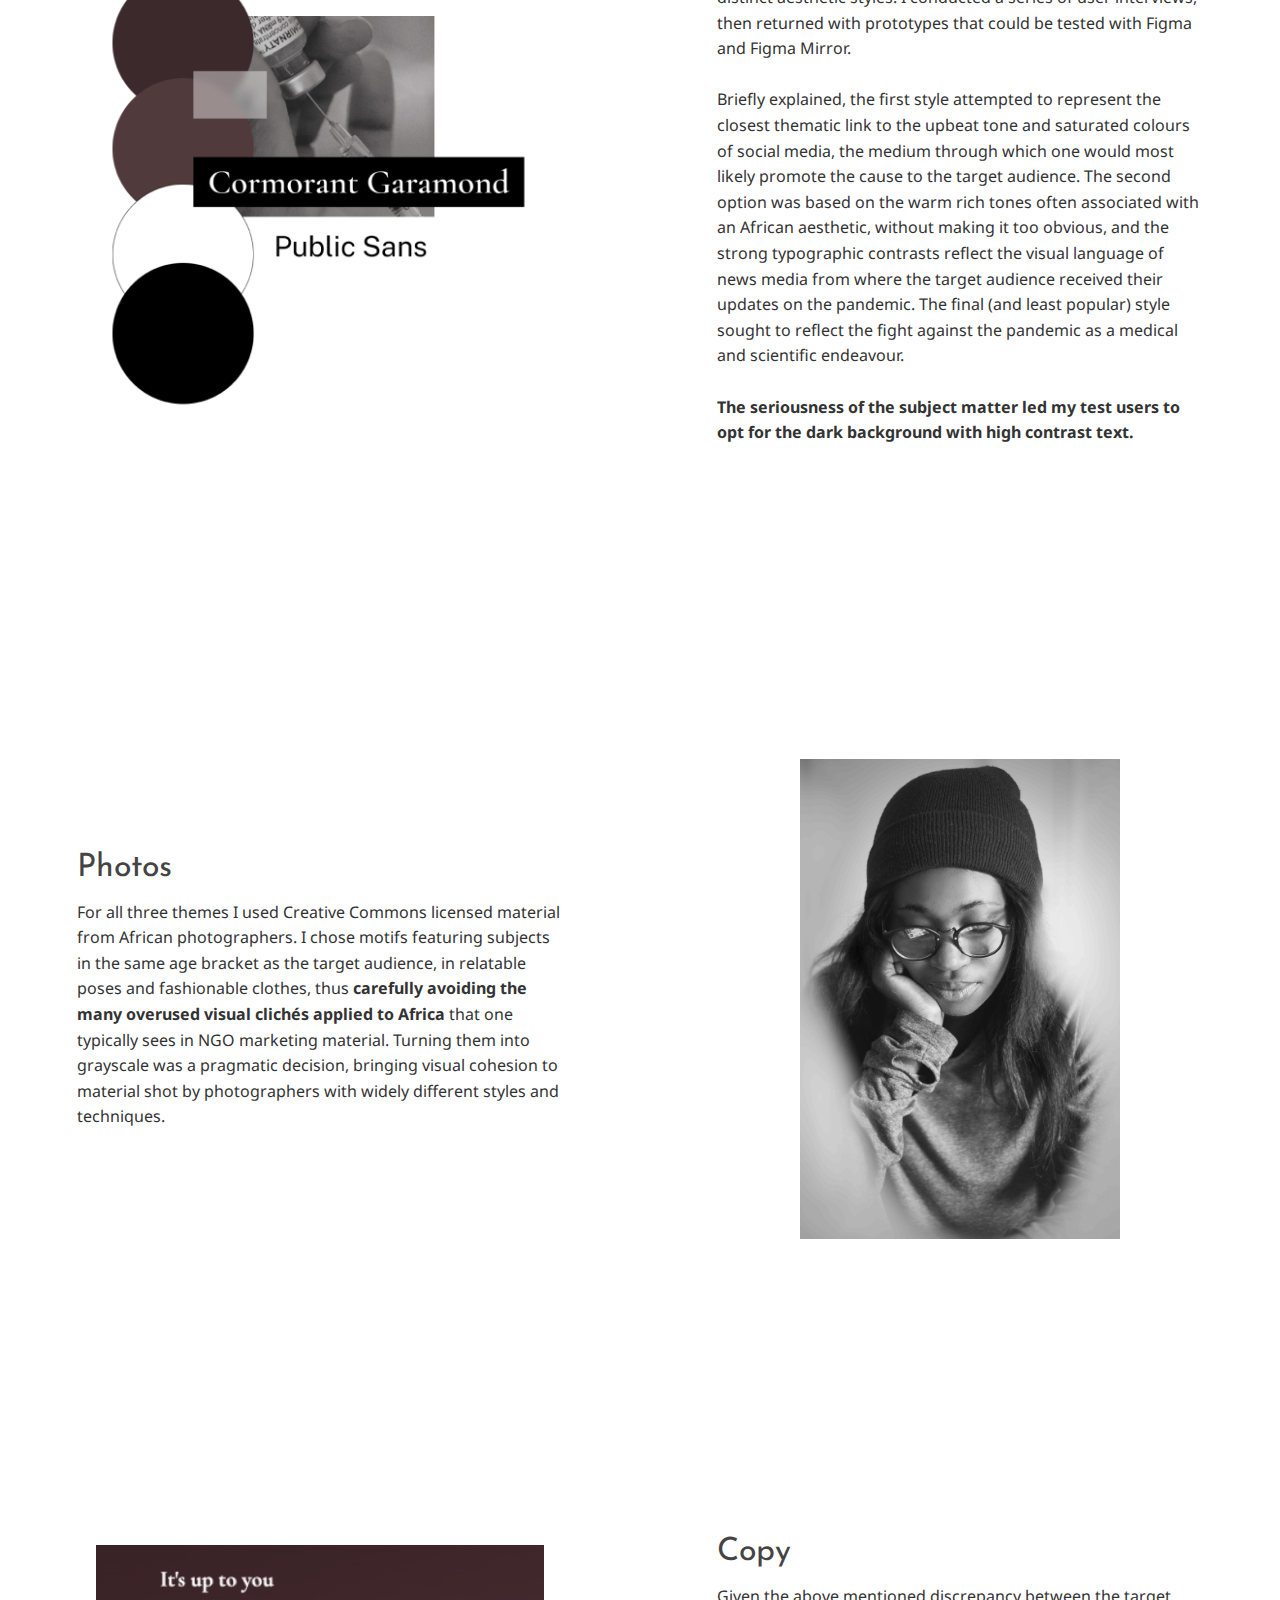
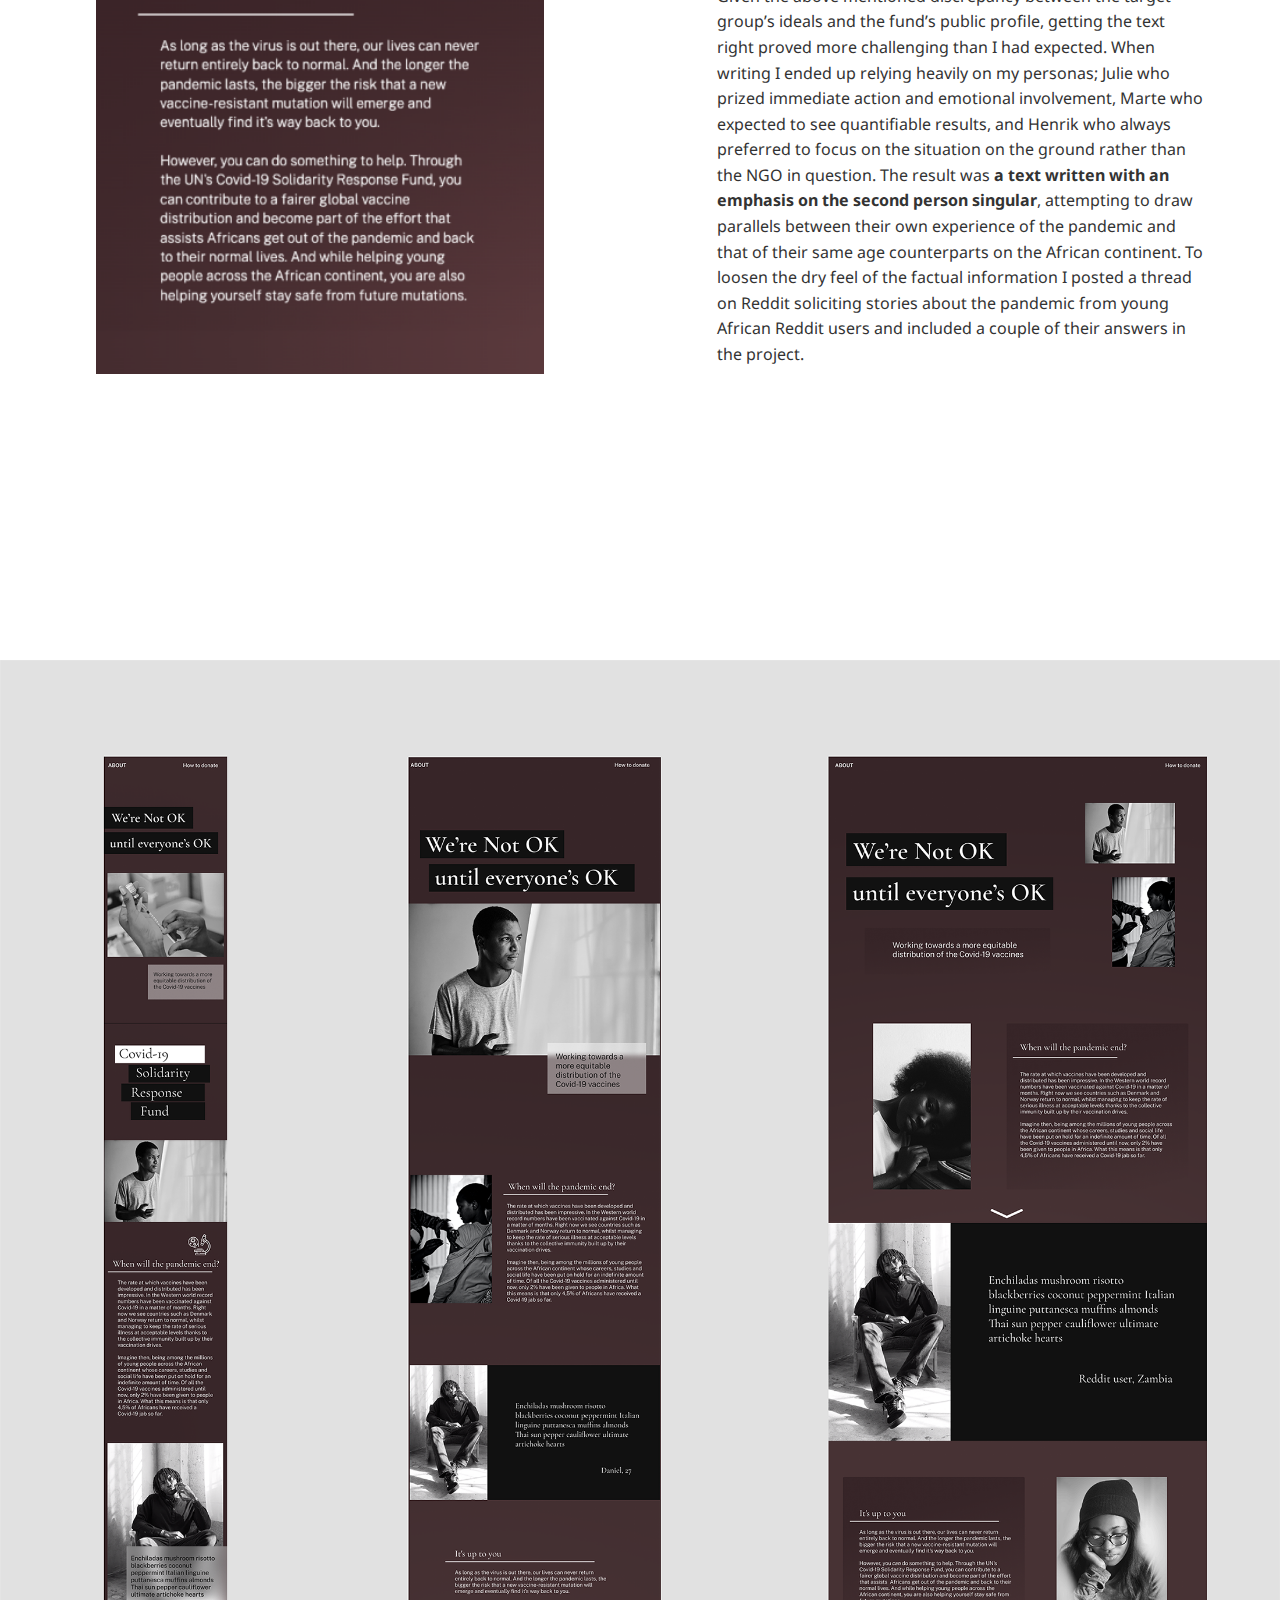
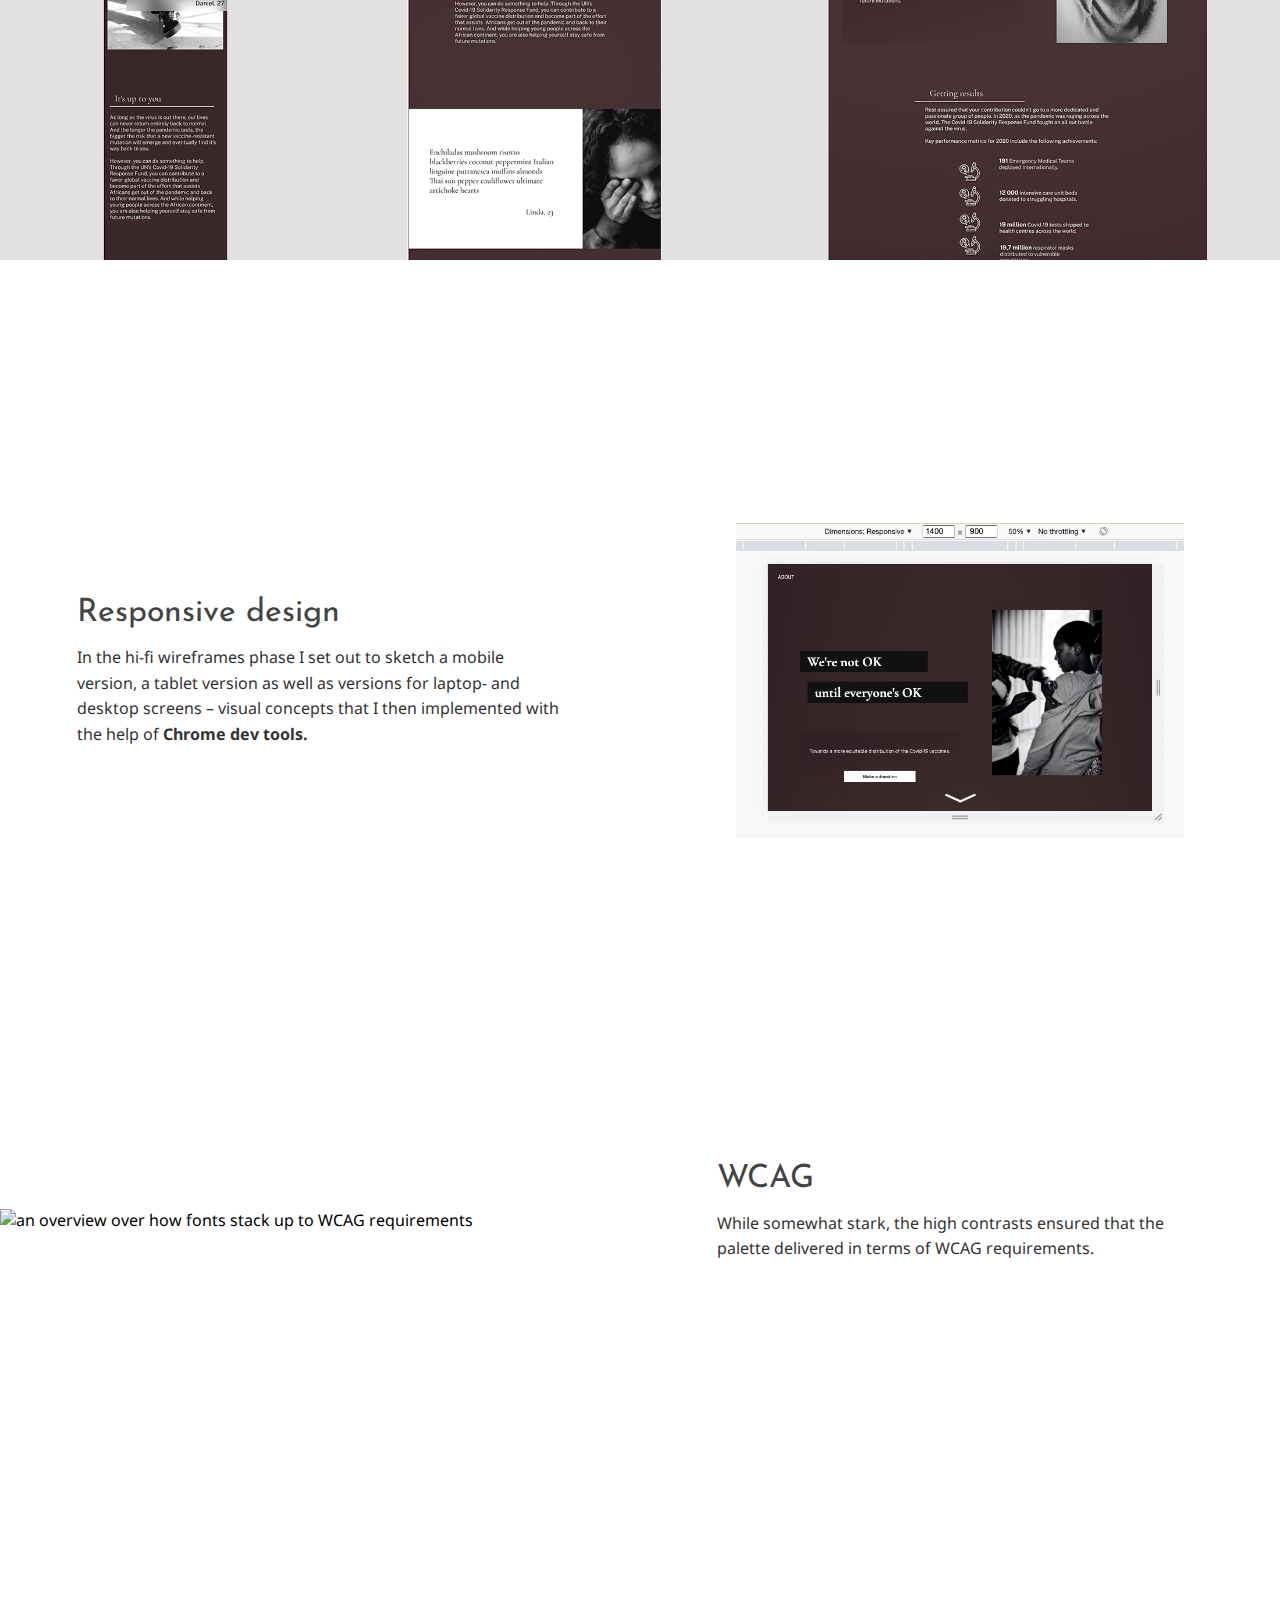
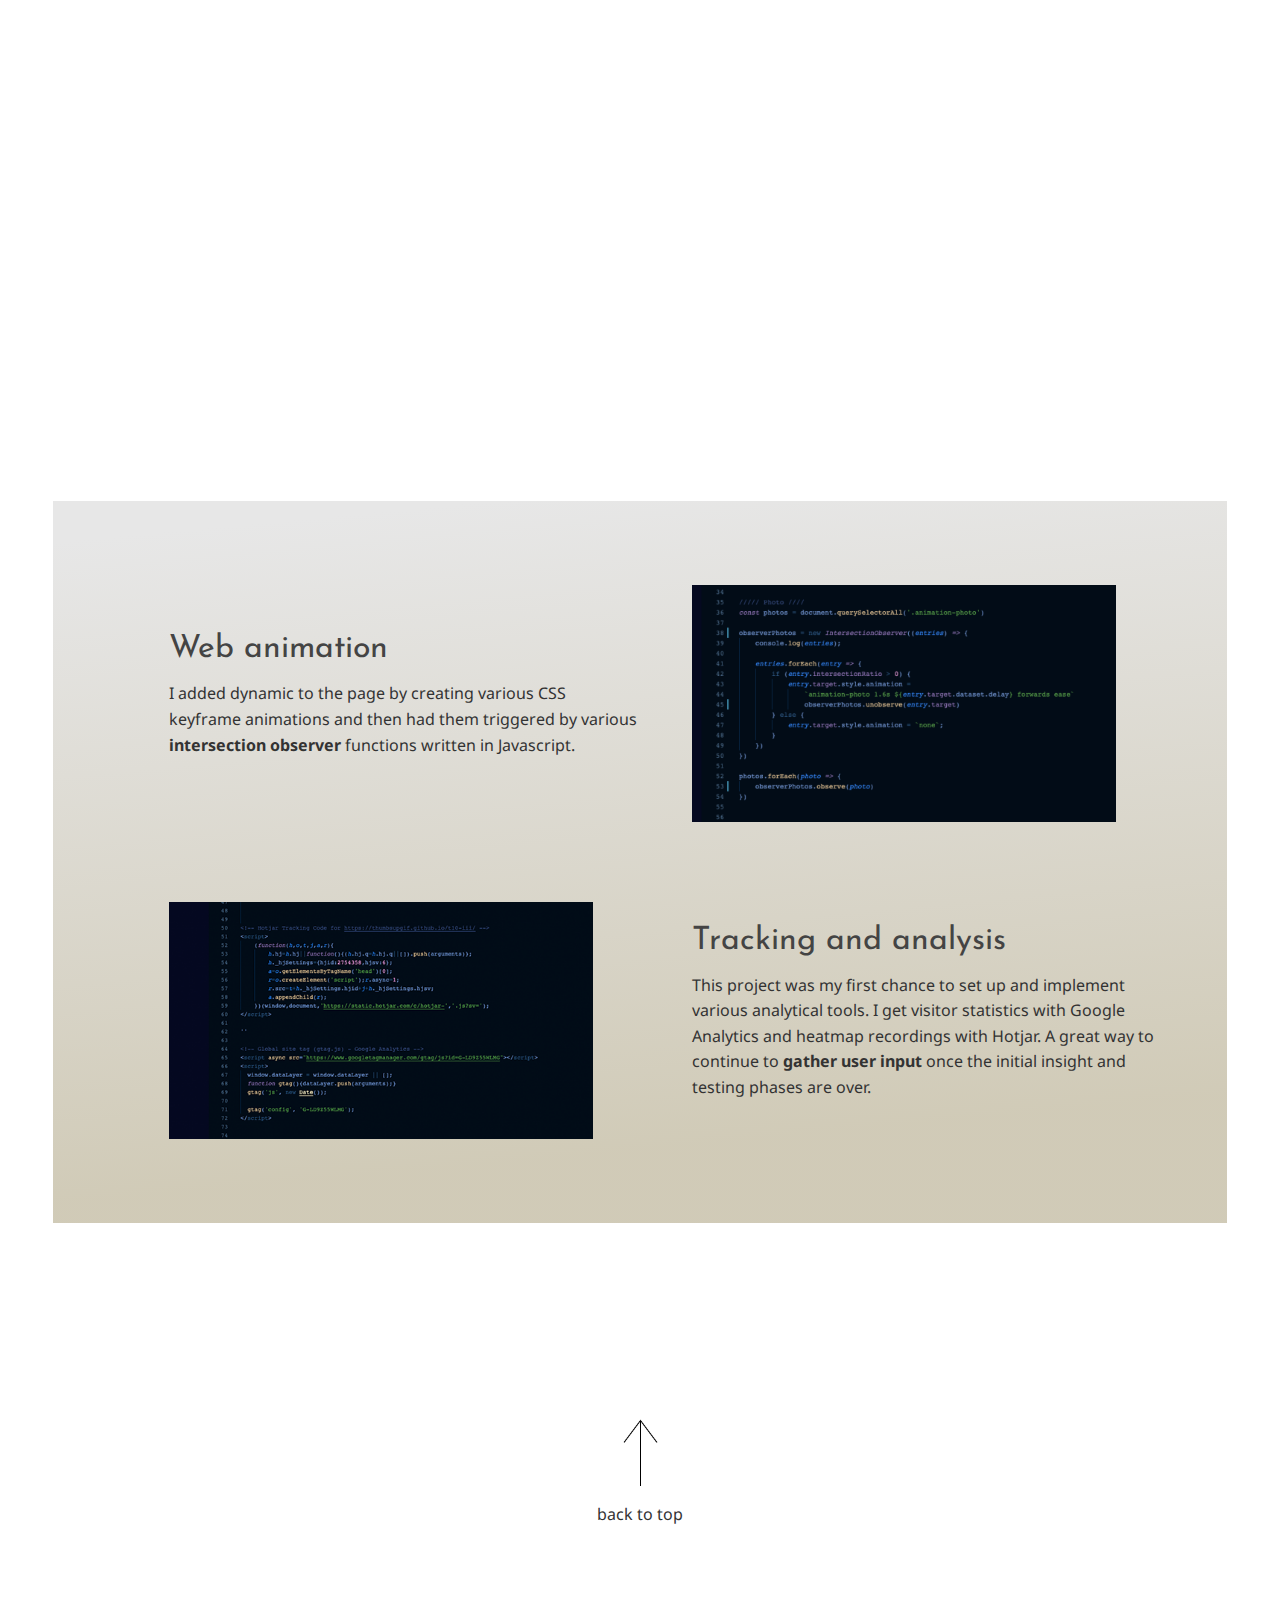
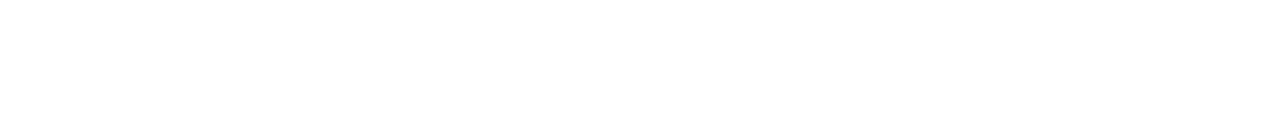
==== commit 1a43ca6d: "commit- just started on hero" ====
--- a/charity.html
+++ b/charity.html
@@ -93,16 +93,6 @@
                 </a>
 
             </div>
-
-
-            <div class="charity__above-the-fold__image-wrapper__desktop">
-
-            </div>
-
-            <div class="charity__above-the-fold__color-box">
-
-            </div>
-
 
         </div> <!-- mobile-tablet-view -->
 
@@ -226,7 +216,7 @@
 
 
 
-    <section class="charity__survey">
+    <section class="charity__survey" id="survey">
 
         <div class="charity__survey__text-wrapper">
             <div class="charity__survey__paragraph">
@@ -249,7 +239,7 @@
 
 
 
-    <section class="charity__insights">
+    <section class="charity__insights" id="insights">
 
         <div class="charity__insights__text-wrapper">
             <div class="charity__insights__paragraph">
@@ -295,7 +285,7 @@
 
 
 
-    <section class="charity__concept">
+    <section class="charity__concept" id="concept">
 
         <div class="charity__concept__text-wrapper">
             <div class="charity__concept__paragraph">
@@ -323,7 +313,7 @@
 
 
 
-    <section class="charity__sketches">
+    <section class="charity__sketches" id="sketching">
 
         <div class="charity__sketches__text-wrapper">
             <div class="charity__sketches__paragraph">
@@ -350,7 +340,7 @@
 
 
 
-    <section class="charity__visual-design">
+    <section class="charity__visual-design" id="visual-design">
 
         <div class="charity__visual-design__text-wrapper">
             <div class="charity__visual-design__paragraph">
@@ -384,7 +374,29 @@
 
 
 
-    <section class="charity__copy">
+    <section class="charity__photos" id="photography">
+
+        <div class="charity__photos__text-wrapper">
+            <div class="charity__photos__paragraph">
+
+                <h2>Photos</h2>
+                <p>
+                    For all three themes I used Creative Commons licensed material from African photographers. I chose motifs featuring subjects in the same age bracket as the target audience, in relatable poses and fashionable clothes, thus <strong>carefully avoiding the many overused visual clichés applied to Africa</strong> that one typically sees in NGO marketing material. Turning them into grayscale was a pragmatic decision, bringing visual cohesion to material shot by photographers with widely different styles and techniques.
+                </p>
+
+            </div>
+        </div>
+
+        <div class="charity__photos__image-wrapper">
+            <img src="./assets/charity__photography.png" alt="a young woman with beanie and reading glasses">
+        </div>
+
+
+
+    </section>    <!-- photos -->
+
+
+    <section class="charity__copy" id="copy">
 
         <div class="charity__copy__text-wrapper">
             <div class="charity__copy__paragraph">
@@ -409,7 +421,7 @@
             <img src="./assets/charity__copy.png" alt="a text excerpt">
         </div>
 
-    </section> <!-- photos -->
+    </section>  <!-- copy -->
 
 
 
@@ -419,7 +431,7 @@
 
 
 
-    <section class="charity__responsive">
+    <section class="charity__responsive" id="responsive">
 
         <div class="charity__responsive__text-wrapper">
             <div class="charity__responsive__paragraph">
@@ -446,7 +458,7 @@
 
 
 
-    <section class="charity__WCAG">
+    <section class="charity__WCAG" id="WCAG">
 
         <div class="charity__WCAG__text-wrapper">
             <div class="charity__WCAG__paragraph">
@@ -479,7 +491,7 @@
     </section> <!-- quote-summary -->
 
 
-    <section class="charity__coding">
+    <section class="charity__coding" id="coding">
 
         <div class="charity__coding__coding-animation">
 
--- a/css/charity-style.css
+++ b/css/charity-style.css
@@ -249,12 +249,8 @@
         width: 100%;
         height: auto;
         max-height: 50vh;
-
-
-
         /* z-index: 2; */
     }
-
 }
 
 
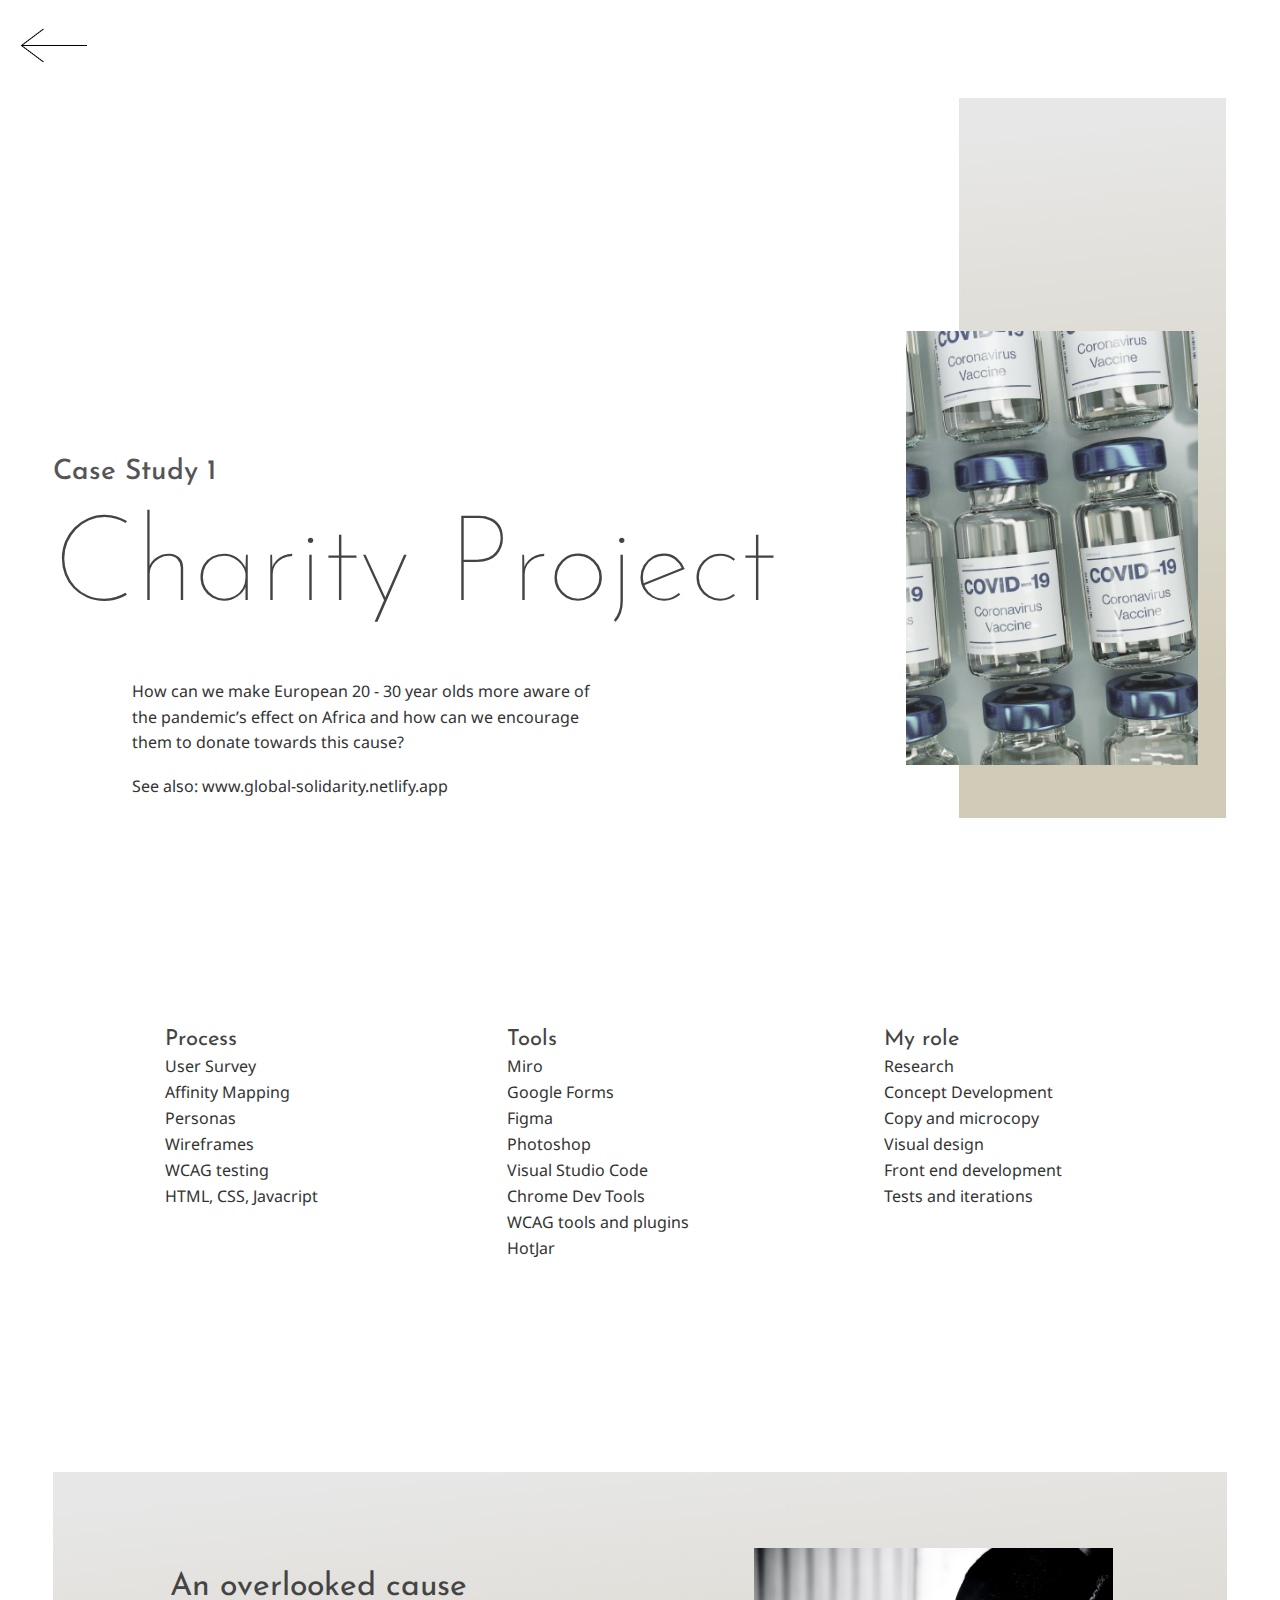
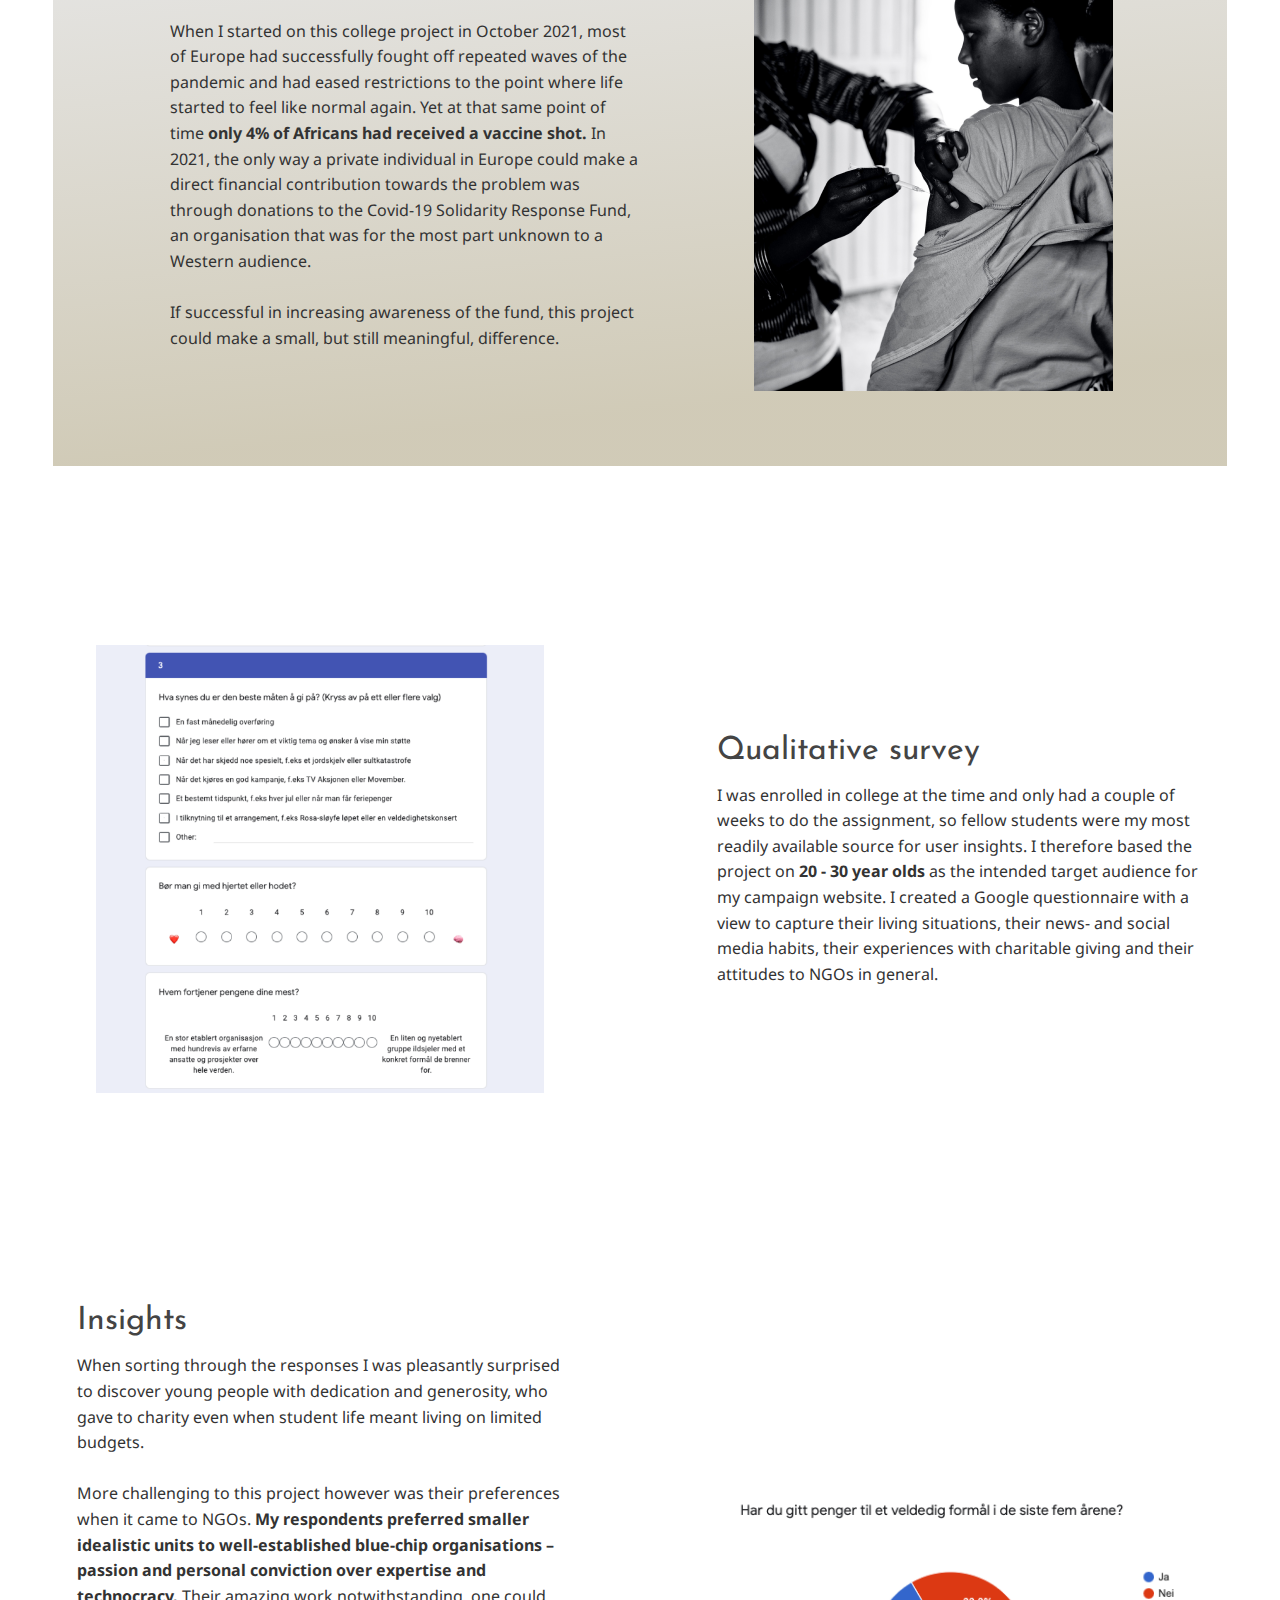
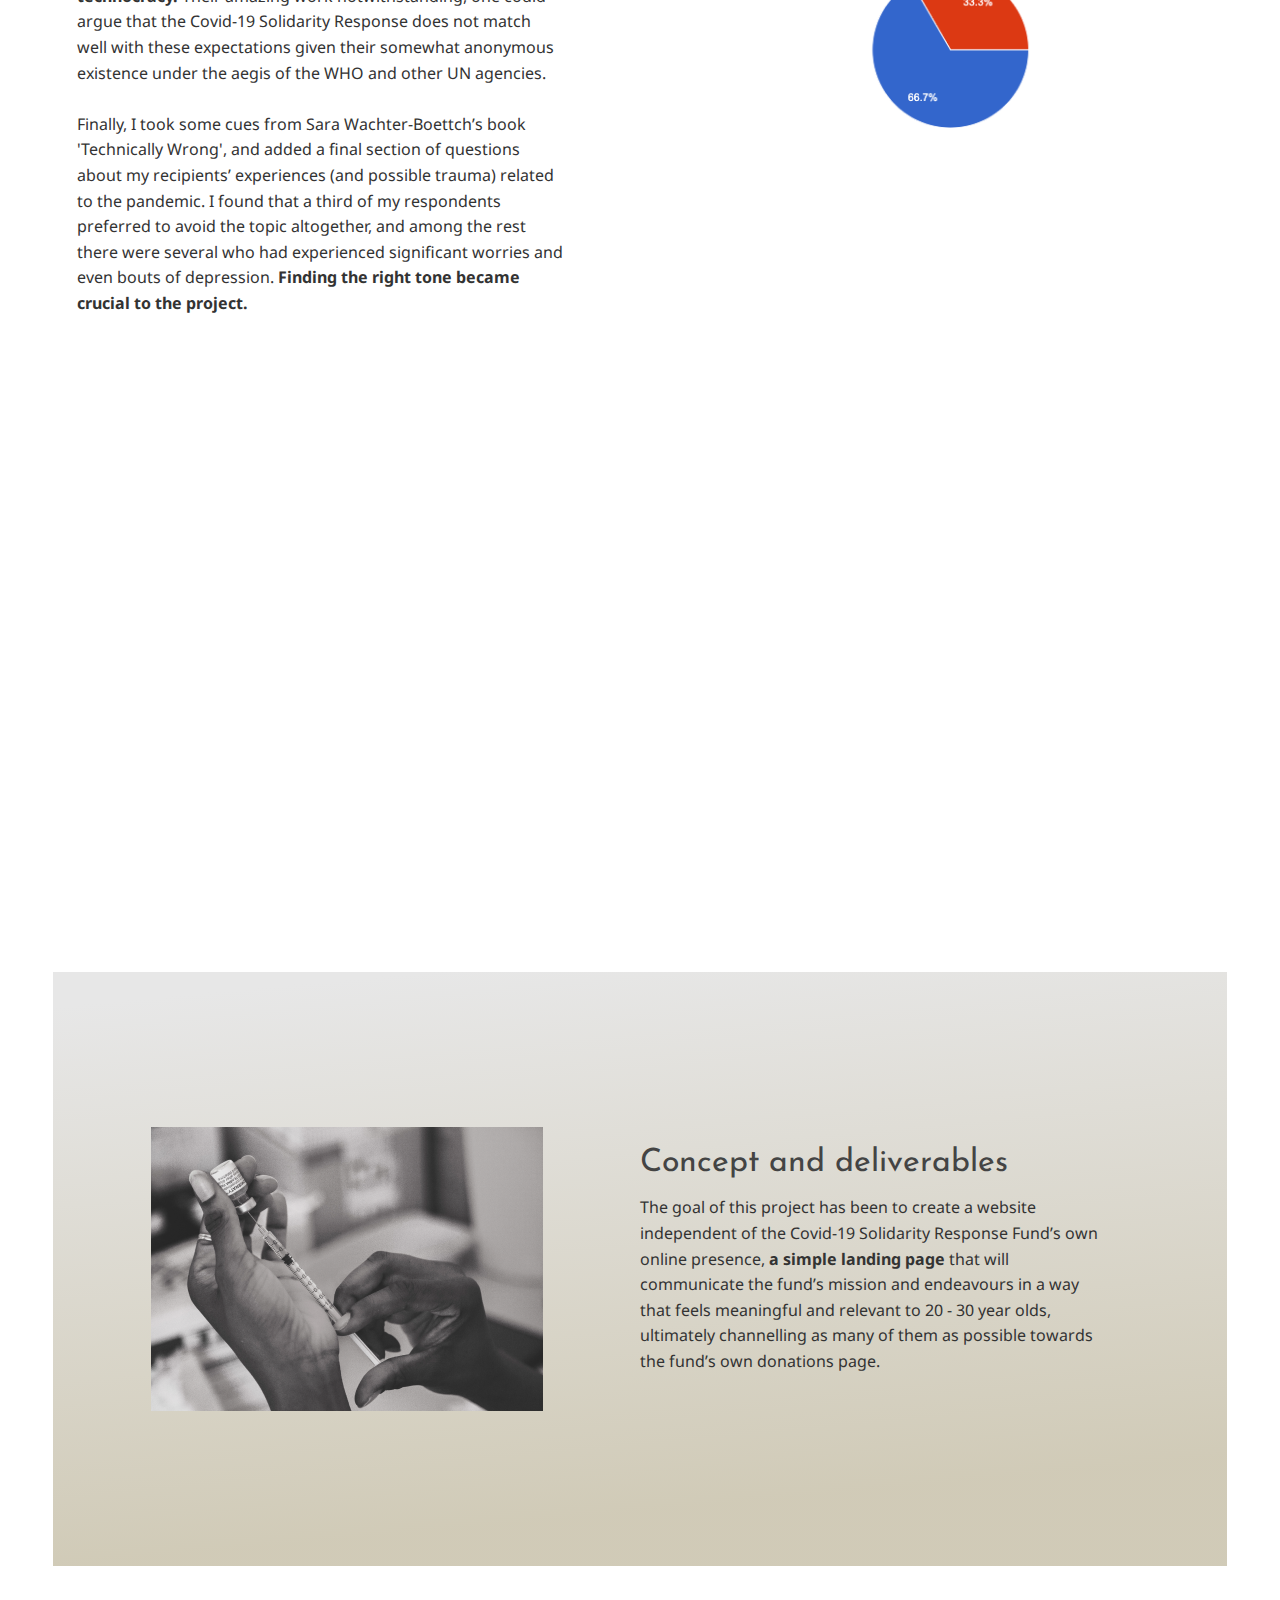
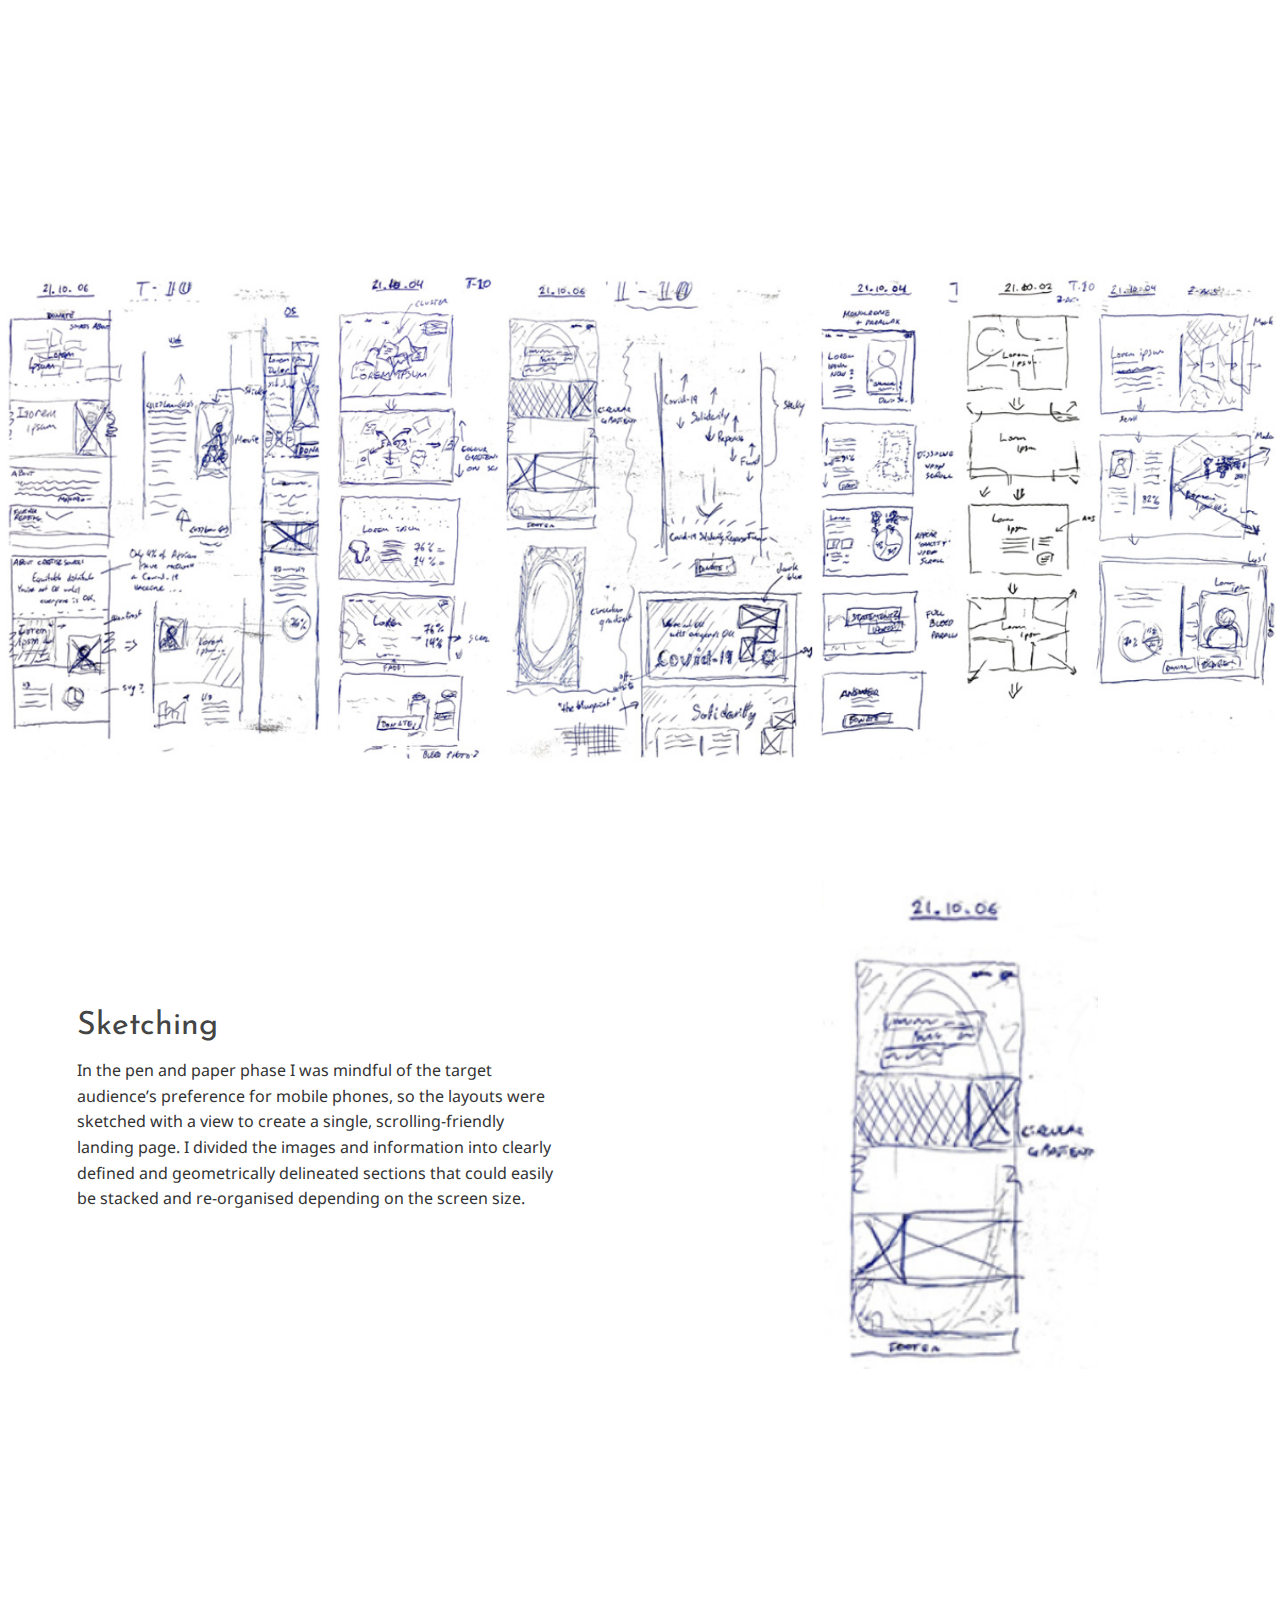
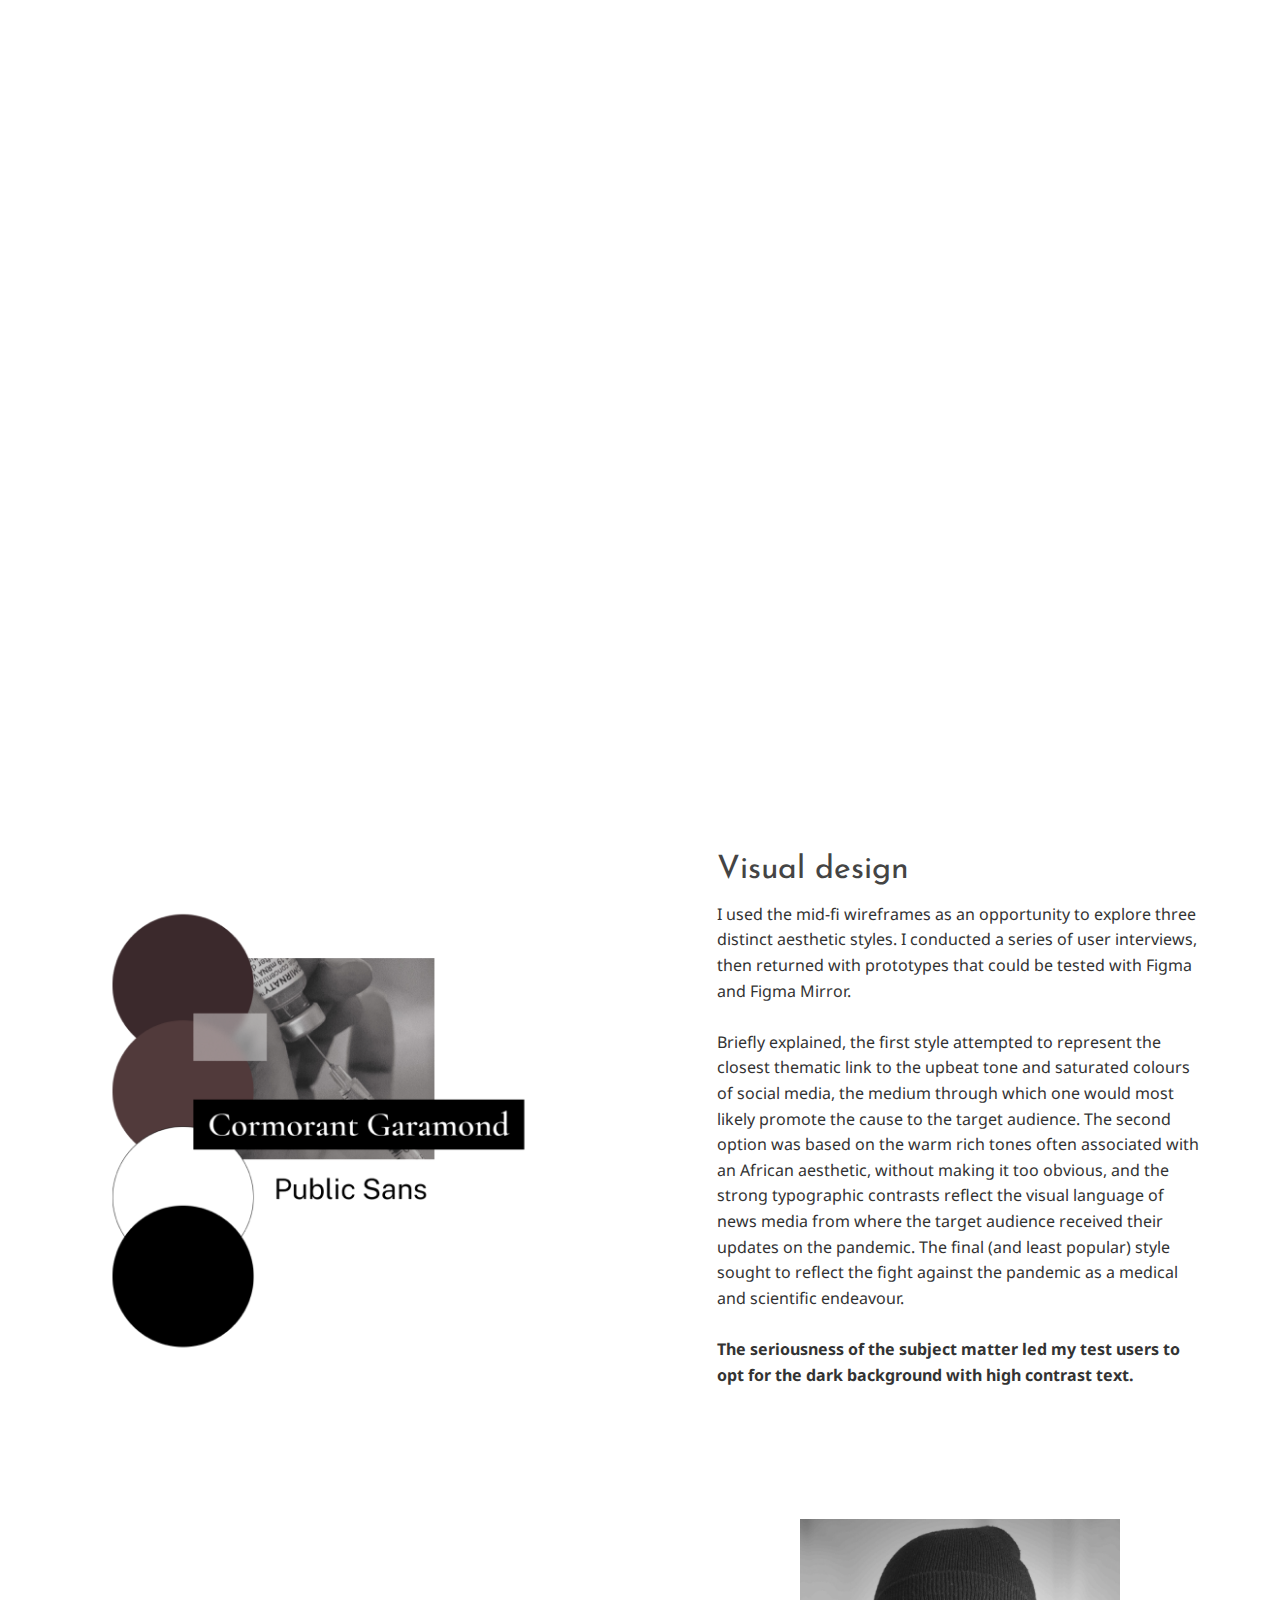
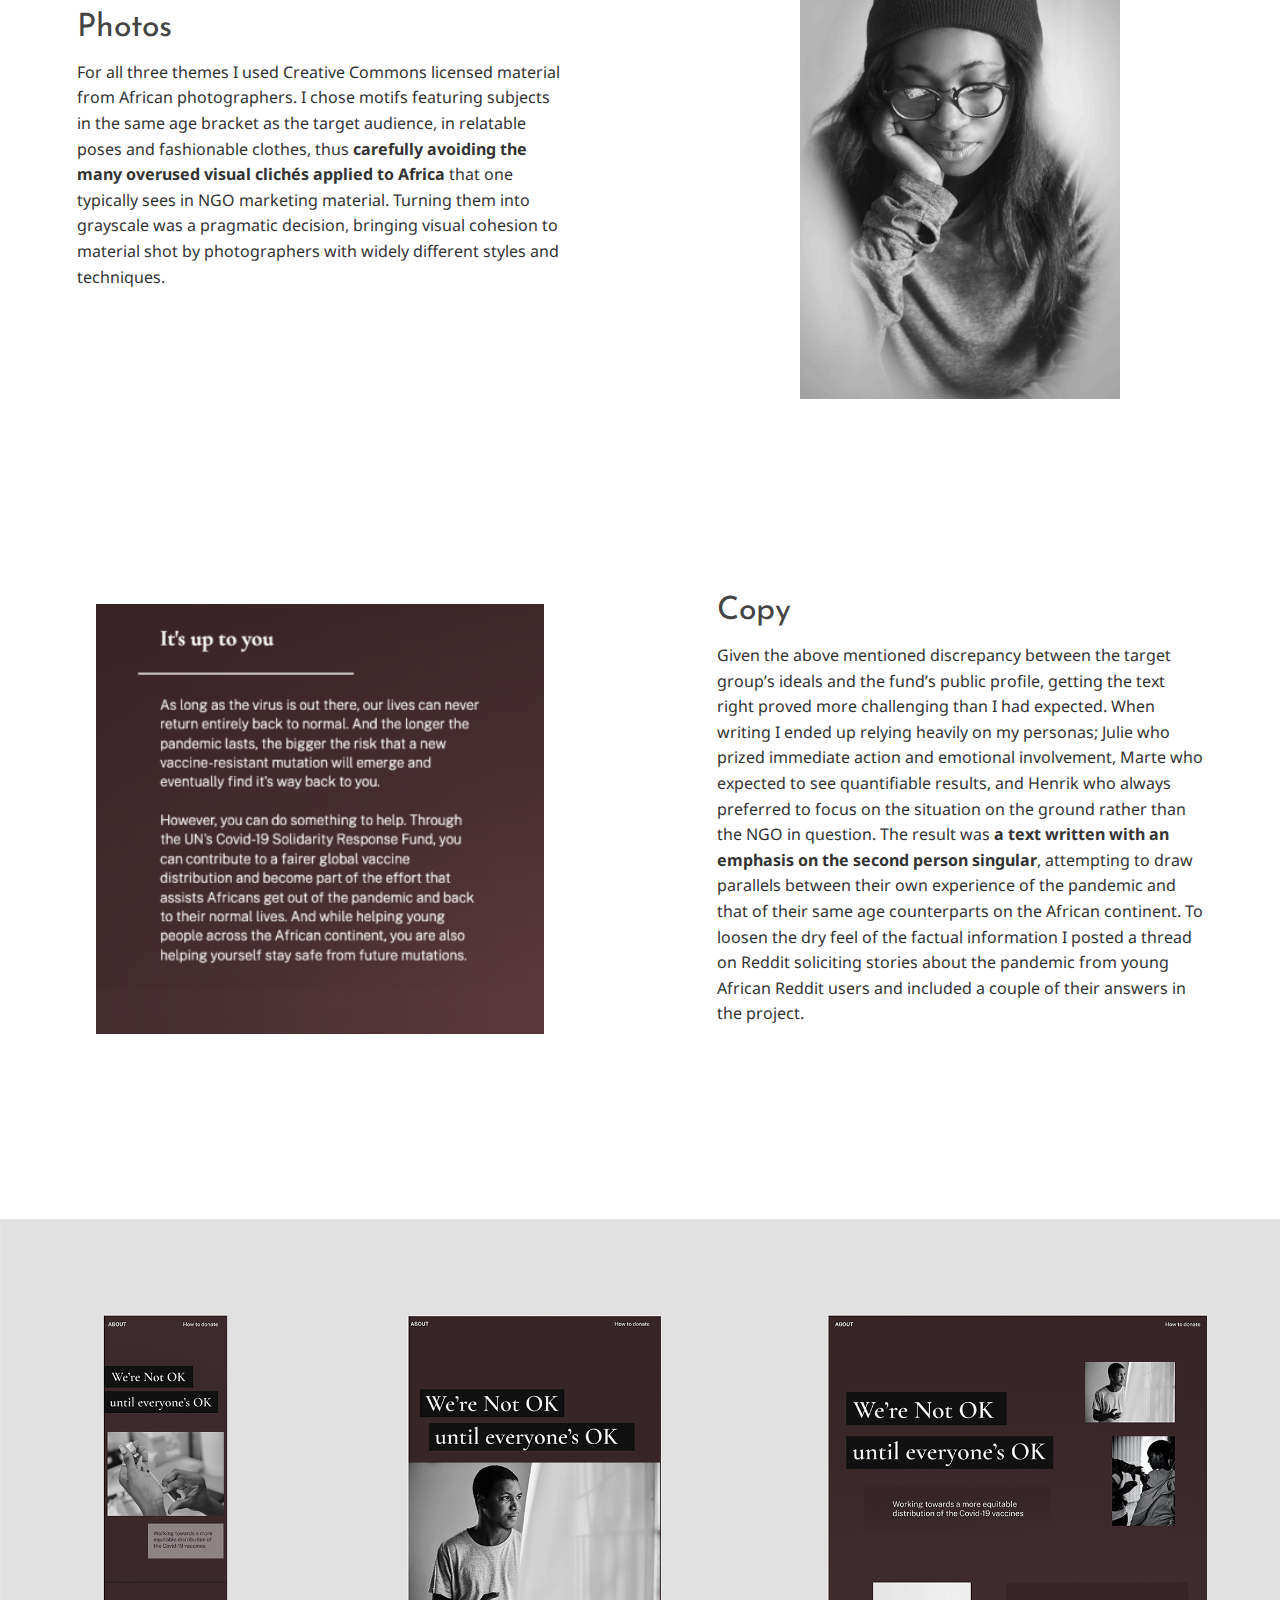
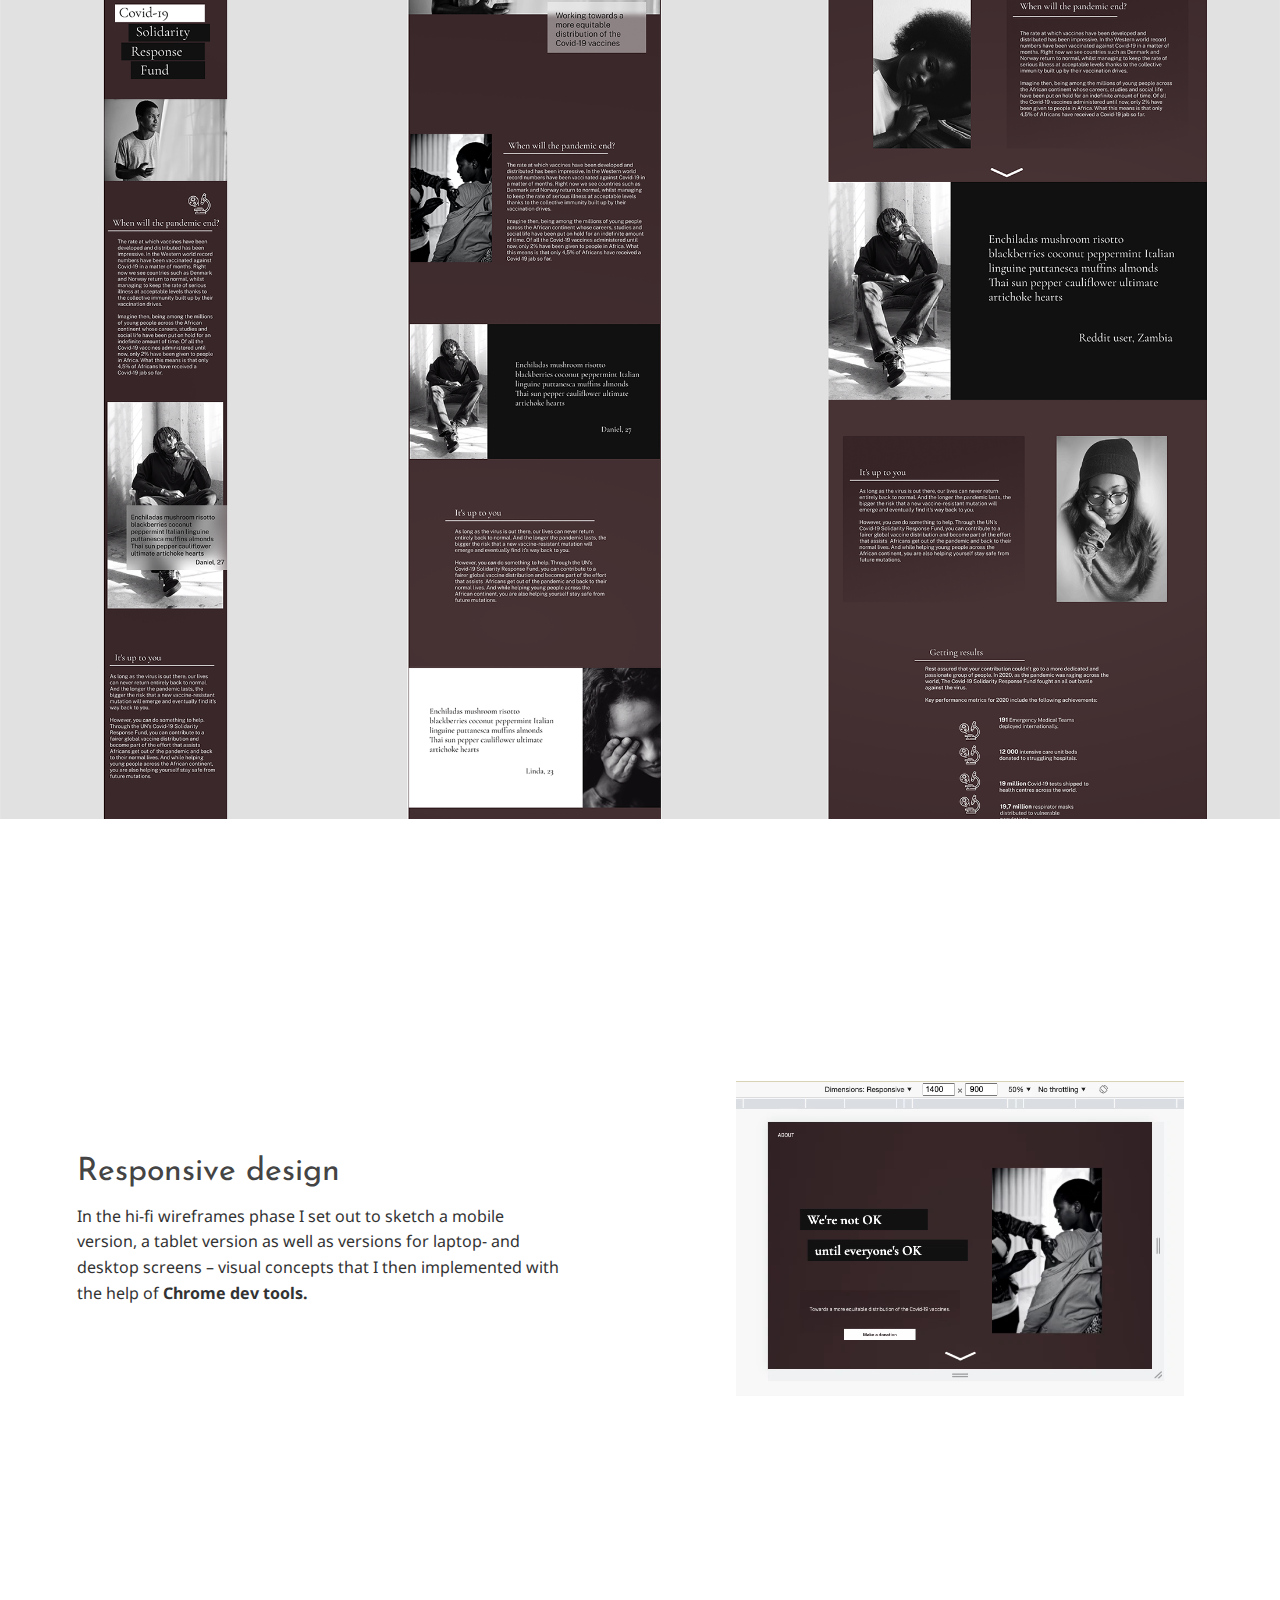
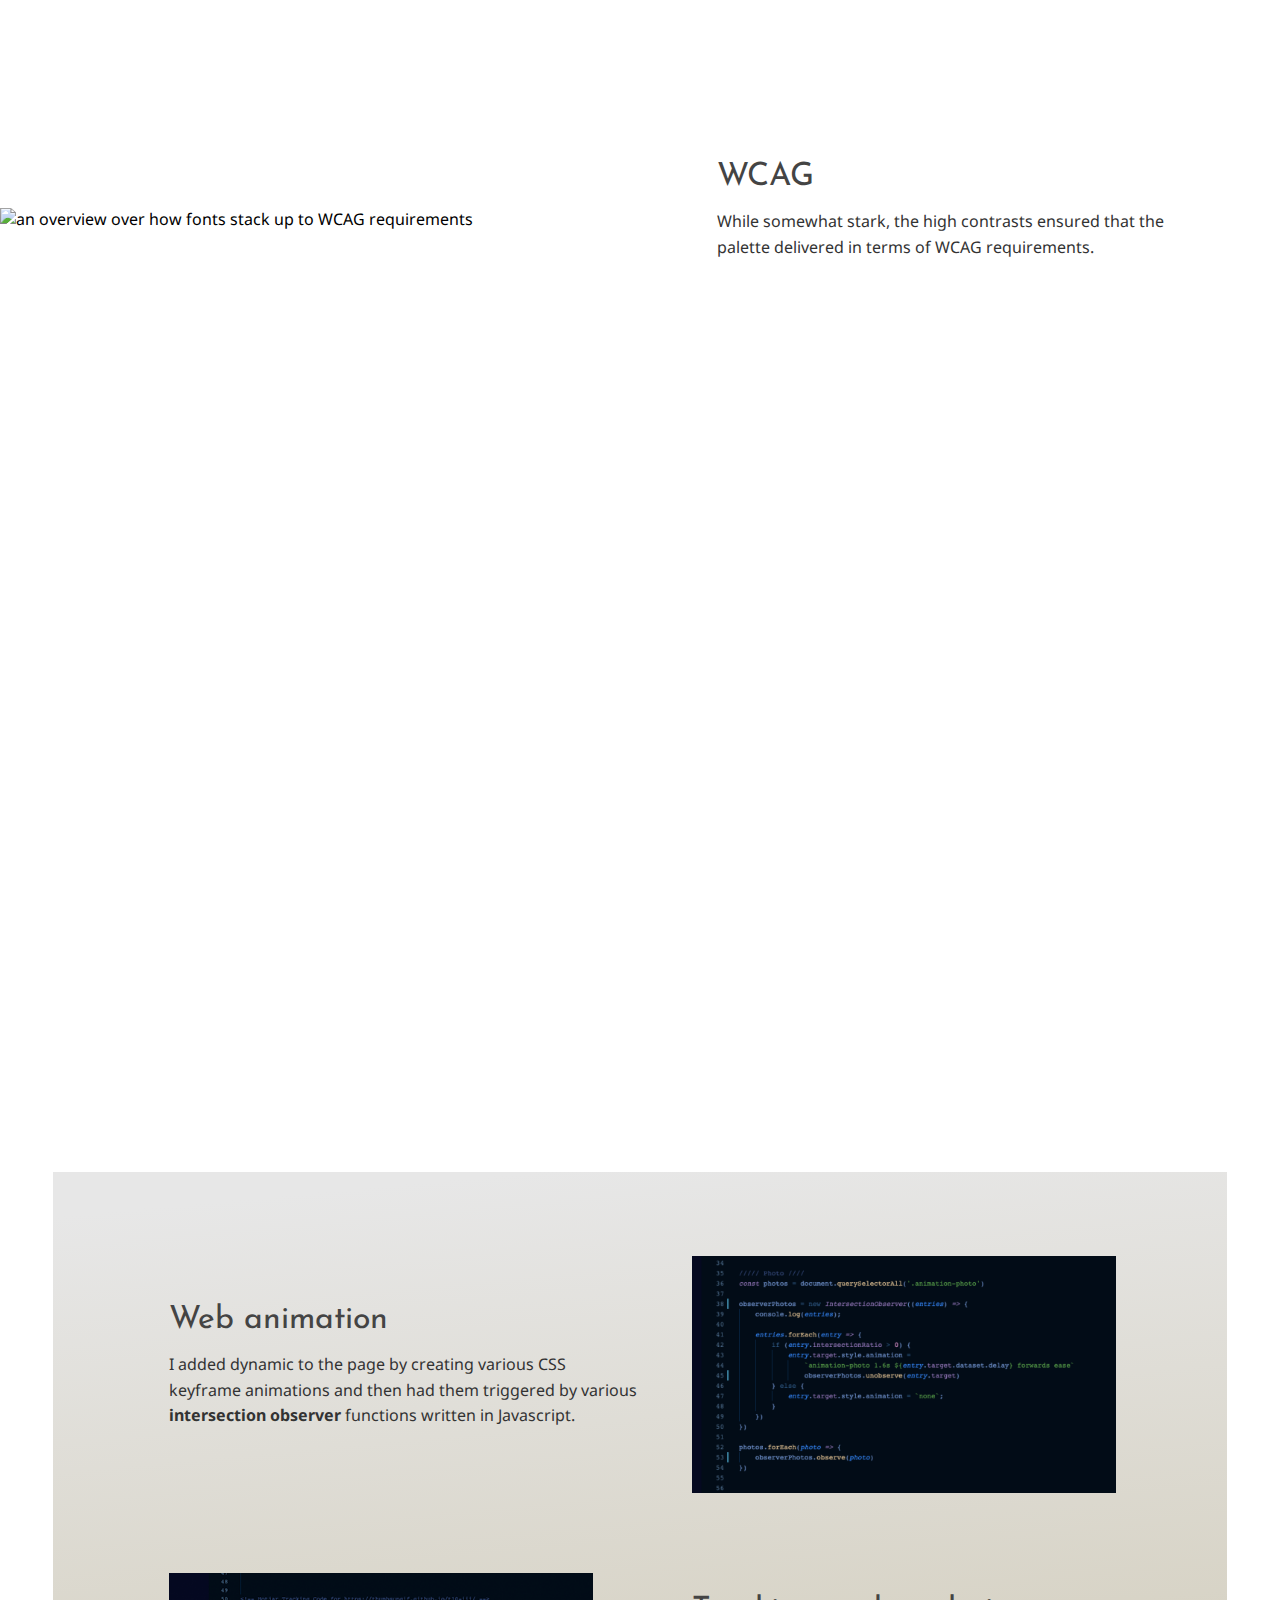
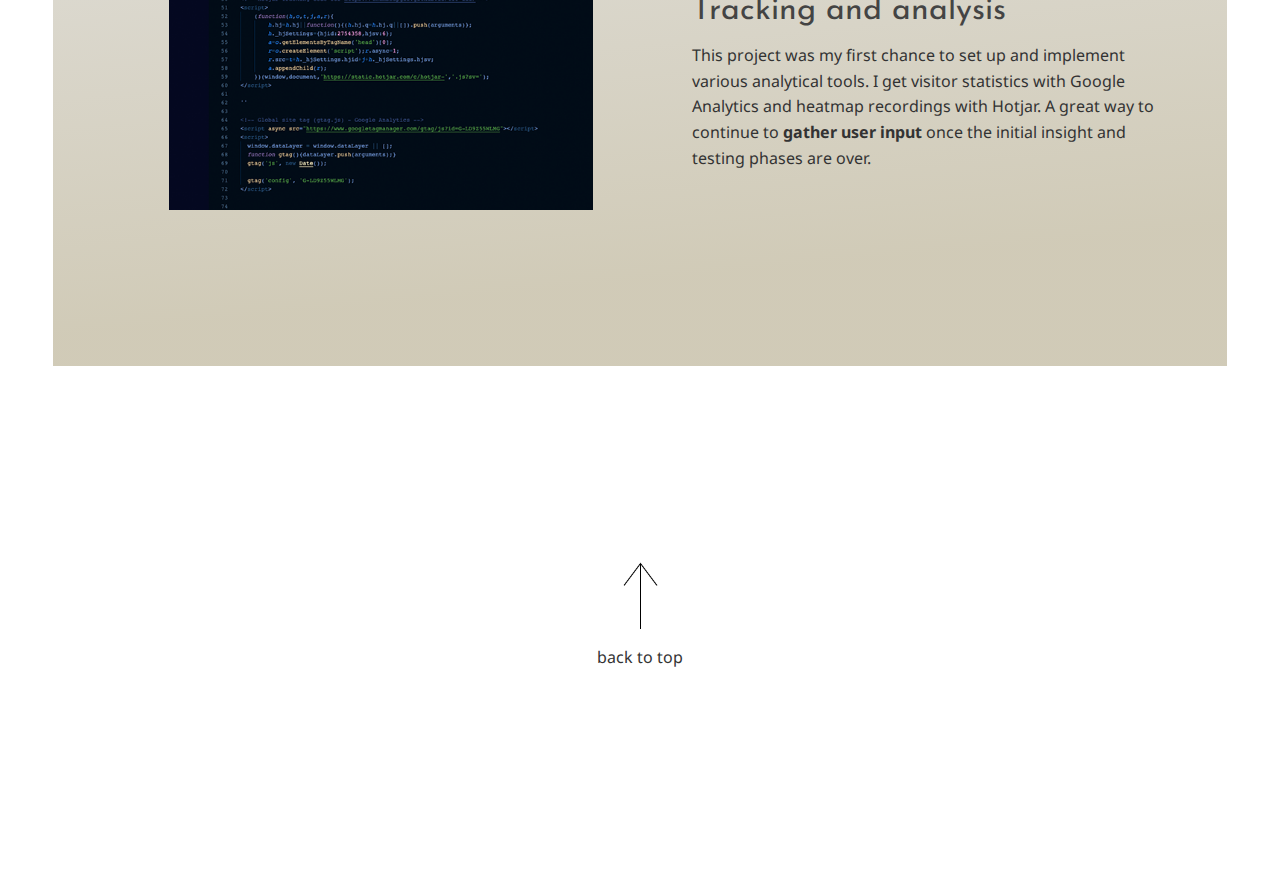
==== commit e5f7aebe: "commit- adjust animation settings" ====
--- a/charity.html
+++ b/charity.html
@@ -57,11 +57,11 @@
             </a>
         </div>
 
-        <div class="charity__above-the-fold__mobile-tablet-view">
-
-
-            <div class="charity__above-the-fold__mobile-tablet-flex-wrapper">
-
+
+
+        <div class="charity__above-the-fold__mobile-view">
+
+<div class="charity__above-the-fold__mobile-flex-wrapper">
 
                 <div class="charity__above-the-fold__text-wrapper">
                     <h3>
@@ -69,32 +69,85 @@
                     </h3>
 
                     <h1>
-                        Charity Project
+                        Charity project
                     </h1>
                 </div>
 
-                <div class="charity__above-the-fold__image-wrapper__mobile-tablet">
-
-                    <img src="./assets/index__charity.png" alt="a collection of vaccine vials">
-
+                <div class="charity__above-the-fold__image-wrapper__mobile">
+
+                    <div class="charity__above-the-fold__image-wrapper__mobile__background">
+
+                    </div>
+
+                    <div class="charity__above-the-fold__image-wrapper__mobile__photo">
+                        <img src="./assets/charity__vials-tablet.png" alt="a collection of vaccine vials">
+            
+                    </div>
+                   
                 </div>
-
-            </div>
-
-            <div class="charity__above-the-fold__tablet-mobile-lead-wrapper global__lead">
+            </div>
+
+            <div class="charity__above-the-fold__mobile-lead-wrapper global__lead">
                 <p>
                     How can we make European 20 - 30 year olds more aware of the pandemic’s effect on Africa and how can
                     we encourage them to donate towards this cause?
-                </p>
-
-                <a href="https://global-solidarity.netlify.app/">
-                    <!-- See also:<br> -->
-                    www.global-solidarity.netlify.app
-                </a>
-
-            </div>
-
-        </div> <!-- mobile-tablet-view -->
+                    <br><br>
+                    See also: 
+                    <a href="https://global-solidarity.netlify.app/">
+                        www.global-solidarity.netlify.app
+                    </a>
+                </p>
+
+
+
+            </div>
+
+        </div> <!-- mobile-view -->
+
+
+
+        <div class="charity__above-the-fold__tablet-view">
+
+            <div class="charity__above-the-fold__image-wrapper__tablet">
+
+                <div class="charity__above-the-fold__image-wrapper__tablet__background">
+
+                </div>
+
+                <div class="charity__above-the-fold__image-wrapper__tablet__photo">
+                    <img src="./assets/charity__vials-tablet.png" alt="a collection of vaccine vials">
+        
+                </div>
+               
+            </div>
+
+            <div class="charity__above-the-fold__text-wrapper">
+                <h3>
+                    Case Study 1
+                </h3>
+
+                <h1>
+                    Charity project
+                </h1>
+            </div>
+
+            <div class="global__lead">
+                <p>
+                    How can we make European 20 - 30 year olds more aware of the pandemic’s effect on Africa and how can
+                    we encourage them to donate towards this cause?
+                    <br><br>
+                    See also: 
+                    <a href="https://global-solidarity.netlify.app/">
+                        www.global-solidarity.netlify.app
+                    </a>
+                </p>
+    
+        </div>
+
+        </div>
+
+        </div> <!-- tablet-view -->
+
 
 
         <div class="charity__above-the-fold__desktop-view">
@@ -275,7 +328,7 @@
 
     <section class="charity__quote-dilemma">
 
-        <blockquote class="animation-quote" data-delay="0.1s">
+        <blockquote class="animation-quote" data-delay="0.01s">
             I had created a dilemma for myself; fighting the pandemic required a large and highly professional
             organisation, but my survey respondents preferred engaging with small groups of hands-on idealists. The
             project became a matter of uniting two opposites.
@@ -381,7 +434,12 @@
 
                 <h2>Photos</h2>
                 <p>
-                    For all three themes I used Creative Commons licensed material from African photographers. I chose motifs featuring subjects in the same age bracket as the target audience, in relatable poses and fashionable clothes, thus <strong>carefully avoiding the many overused visual clichés applied to Africa</strong> that one typically sees in NGO marketing material. Turning them into grayscale was a pragmatic decision, bringing visual cohesion to material shot by photographers with widely different styles and techniques.
+                    For all three themes I used Creative Commons licensed material from African photographers. I chose
+                    motifs featuring subjects in the same age bracket as the target audience, in relatable poses and
+                    fashionable clothes, thus <strong>carefully avoiding the many overused visual clichés applied to
+                        Africa</strong> that one typically sees in NGO marketing material. Turning them into grayscale
+                    was a pragmatic decision, bringing visual cohesion to material shot by photographers with widely
+                    different styles and techniques.
                 </p>
 
             </div>
@@ -393,7 +451,7 @@
 
 
 
-    </section>    <!-- photos -->
+    </section> <!-- photos -->
 
 
     <section class="charity__copy" id="copy">
@@ -421,7 +479,7 @@
             <img src="./assets/charity__copy.png" alt="a text excerpt">
         </div>
 
-    </section>  <!-- copy -->
+    </section> <!-- copy -->
 
 
 
@@ -482,7 +540,7 @@
 
     <section class="charity__quote-summary">
 
-        <blockquote class="animation-quote" data-delay="0.1s">
+        <blockquote class="animation-quote" data-delay="0.01s">
             The urgency and severity of the subject matter meant keeping things sombre and straight to the point.
             However, a more dynamic element was made possible by adding a few subtle animation effects to the page
             layout.
--- a/css/global-style.css
+++ b/css/global-style.css
@@ -18,6 +18,8 @@
     --quote: #000;
 
     --charity__background-color: linear-gradient(174.68deg, #E7E7E7 4.94%, rgba(207, 201, 181, 0.97) 84.53%);
+    --playground__background-color: linear-gradient(159.4deg, #F9DF86 13.66%, #FFD335 88.35%);
+    --index__background-color: linear-gradient(175.15deg, #C8DAE4 2.29%, rgba(224, 218, 198, 0.97) 95.7%);
 
     --margin-left-phone: 6vw;
     --margin-right-phone: 6vw;
@@ -83,17 +85,14 @@
 }
 
 
-
 /*--- 📜 ---*/
-@media only screen and (min-width: 600px) and (max-width: 999px) {
-
-}
+@media only screen and (min-width: 600px) and (max-width: 999px) {}
 
 
 
 /*--- 💻 ---*/
-@media only screen and (min-width: 1000px) {
-    
+@media only screen and (min-width: 1099px) {
+
     .global__above-the-fold__back-to-first {
         position: absolute;
     }
@@ -101,7 +100,6 @@
     .global__above-the-fold__back-to-first img {
         padding: 20px;
     }
-
 }
 
 
@@ -112,18 +110,12 @@
 /* ========== */
 
 /*--- 📱 ---*/
-@media screen and (max-width: 699px) {
-
-}
+@media screen and (max-width: 699px) {}
 
 
 /*--- 📜 ---*/
-@media only screen and (min-width: 700px) and (max-width: 1099px) {
-
-}
+@media only screen and (min-width: 700px) and (max-width: 1099px) {}
 
 
 /*--- 💻 ---*/
-@media only screen and (min-width: 1100px) {
-    
-}
+@media only screen and (min-width: 1100px) {}--- a/css/fonts.css
+++ b/css/fonts.css
@@ -50,6 +50,8 @@
     border: 0;
 }
 
+
+
 h4 {
     font-family: 'Josefin Sans', sans-serif;
     color: var(--h4);
@@ -79,6 +81,16 @@
     line-height: 28px;
 }
 
+.index__nav-wrapper h4 {
+    /* background-color: yellow; */
+        font-family: 'Noto Sans', sans-serif;
+        font-size: 24px;
+        font-weight: 500;
+    }
+
+.index__about a {
+    text-decoration: underline;
+}
 
 
 
@@ -86,7 +98,7 @@
 @media screen and (max-width: 699px) {
 
     h2 {
-        font-weight: 500;
+        font-weight: 400;
         font-size: 28px;
     }
 
@@ -96,4 +108,7 @@
         line-height: 30px;
         /* max-width: 560px; */
     }
-}+}
+
+
+
--- a/css/charity-style.css
+++ b/css/charity-style.css
@@ -10,10 +10,6 @@
 /* ========= ABOVE THE FOLD  =========*/
 
 
-
-
-
-
 /*--- 📱 ---*/
 @media screen and (max-width: 699px) {
 
@@ -21,20 +17,24 @@
         display: none;
     }
 
-    .charity__above-the-fold {
+    .charity__above-the-fold__tablet-view {
+        display: none;
+    }
+
+    .charity__above-the-fold__mobile-view {
         height: 100vh;
-        margin-left: var(--margin-left-phone);
-        margin-right: var(--margin-right-phone);
     }
 
     .global__above-the-fold__back-to-first img {
+        margin-left: var(--margin-left-phone);
+        margin-right: var(--margin-right-phone);
         width: 48px;
         height: auto;
-        /* margin-top: -10px; */
-        margin-left: -10px;
-    }
-
-    .charity__above-the-fold__mobile-tablet-flex-wrapper {
+        margin-left: 15px;
+        margin-top: 15px;
+    }
+
+    .charity__above-the-fold__mobile-flex-wrapper {
         /* background-color: pink; */
         height: 60vh;
         display: flex;
@@ -46,157 +46,234 @@
     .charity__above-the-fold__text-wrapper {
         /* background-color: aqua; */
         padding-top: 80px;
+        margin-bottom: 9vw;
         height: 30%;
+        margin-left: var(--margin-left-phone);
+        margin-right: var(--margin-right-phone);
     }
 
     .charity__above-the-fold__text-wrapper h3 {
         font-size: 24px;
         font-weight: 500;
-        margin-bottom: -20px;
+        margin-bottom: -12px;
     }
 
     .charity__above-the-fold__text-wrapper h1 {
         /* background-color: lightgreen; */
-        font-size: 48px;
+        font-size: 14vw;
         font-weight: 200;
-    }
-
-    .charity__above-the-fold__image-wrapper__mobile-tablet {
-        /* background-color: orange; */
-        display: flex;
-        align-items: center;
-        justify-content: center;
-        height: 70%;
-        max-height: 60vh;
-        width: auto;
-    }
-
-    .charity__above-the-fold__image-wrapper__mobile-tablet img {
-        height: 80%;
-        width: auto;
-        /* max-height: 30%; */
-    }
-
-    .charity__above-the-fold__tablet-mobile-lead-wrapper {
+        z-index: 2;
+        width: 100%;
+        text-align: center;
+    }
+
+    .charity__above-the-fold__image-wrapper__mobile {
+        /* background-color: pink; */
+        display: grid;
+        grid-template-columns: repeat(12, 8.33%);
+        grid-template-rows: repeat(4, 1fr);
+        height: 40vh;
+    }
+
+    .charity__above-the-fold__image-wrapper__mobile__background {
+        /* background-color: aquamarine; */
+        background-image: var(--charity__background-color); 
+        border: 2vw solid #fff;
+        grid-column: 7 / 13;
+        grid-row: 1 / 5;
+        z-index: 1;
+    }
+
+    .charity__above-the-fold__image-wrapper__mobile__photo {
+        /* background-color: indianred; */
+        grid-column: 1 / 13;
+        grid-row: 1 / 5;
+        z-index: 2;
+        display: flex;
+        align-items: center;
+        justify-content: center;
+    }
+
+    .charity__above-the-fold__image-wrapper__mobile__photo img {
+        width: 90%;
+        max-width: 380px;
+        height: auto;
+        /* object-fit: contain; */
+    }
+
+    .charity__above-the-fold__mobile-lead-wrapper {
         /* background-color: bisque; */
-        height: 30vh;
+        margin-left: var(--margin-left-phone);
+        margin-right: var(--margin-right-phone);
+        height: 20vh;
         line-height: 22px;
-    }
-
-    .charity__above-the-fold__tablet-mobile-lead-wrapper a {
-        line-height: 20px;
-    }
-
-    .charity__above-the-fold__image-wrapper,
-    .charity__above-the-fold__color-box {
-        display: none;
-    }
+        z-index: 3;
+        padding: 40px 10px 10px 10px;
+    }
+
+    .charity__above-the-fold__mobile-lead-wrapper p {
+        max-width: 420px;
+    }
+
+    /*--- 📱📱 ---*/
+@media screen and (min-width: 500px) and (max-width: 699px) {
+
+    .charity__above-the-fold__mobile-flex-wrapper {
+        height: 70vh;
+    }
+}
+
 }
 
 
 /*--- 📜 ---*/
-@media only screen and (min-width: 700px) and (max-width: 1139px) {
+@media only screen and (min-width: 700px) and (max-width: 1099px) {
 
     .charity__above-the-fold__desktop-view {
         display: none;
     }
 
-    .charity__above-the-fold {
+    .charity__above-the-fold__mobile-view {
+        display: none;
+    }
+
+    .charity__above-the-fold__tablet-view {
+        /* background-color: lightseagreen; */
         height: 100vh;
-        margin-left: var(--margin-left-phone);
-        margin-right: var(--margin-right-phone);
-    }
-
-    .global__above-the-fold__back-to-first img {
-        width: 48px;
-        height: auto;
-        margin-top: 40px;
-        margin-left: -10px;
-    }
-
-    .charity__above-the-fold__mobile-tablet-flex-wrapper {
+    }
+
+    .global__above-the-fold__back-to-first {
+        width: 100%;
+        /* width: 48px; */
+        height: auto;
+        margin-top: 15px;
+        margin-left: 15px;
+        margin-bottom: 10px;
+    }
+
+    .charity__above-the-fold__image-wrapper__tablet {
         /* background-color: pink; */
-        height: 60vh;
-        display: flex;
-        flex-direction: row;
-    }
+        display: grid;
+        grid-template-columns: repeat(12, 8.33%);
+        grid-template-rows: repeat(4, 1fr);
+        height: 45vh;
+    }
+
+    .charity__above-the-fold__image-wrapper__tablet__background {
+        /* background-color: aquamarine; */
+        background-image: var(--charity__background-color); 
+        border: 2vw solid #fff;
+        grid-column: 7 / 13;
+        grid-row: 1 / 5;
+        z-index: 1;
+    }
+
+    .charity__above-the-fold__image-wrapper__tablet__photo {
+        /* background-color: indianred; */
+        grid-column: 4 / 13;
+        grid-row: 1 / 5;
+        z-index: 2;
+        display: flex;
+        align-items: center;
+        justify-content: center;
+    }
+
+    .charity__above-the-fold__image-wrapper__tablet__photo img {
+        width: 100%;
+        max-width: 380px;
+        height: auto;
+        /* object-fit: contain; */
+    }
+
 
     .charity__above-the-fold__text-wrapper {
-        /* background-color: aqua; */
-        width: 60%;
-        display: flex;
-        flex-direction: column;
-        align-items: flex-start;
-        justify-content: flex-end;
-   
+        /* background-color: lightsalmon; */
+        height: 25vh;
+        padding-top: 40px;
+        padding-left: 5%;
     }
 
     .charity__above-the-fold__text-wrapper h3 {
-        font-size: 26px;
+        font-size: 24px;
         font-weight: 500;
-        margin-bottom: -20px;
+        /* margin-bottom: -20px; */
     }
 
     .charity__above-the-fold__text-wrapper h1 {
         /* background-color: lightgreen; */
-        font-size: 60px;
+        font-size: 14vw;
         font-weight: 200;
-    }
-
-    .charity__above-the-fold__image-wrapper__mobile-tablet {
-        /* background-color: orange; */
-        width: 40%;
-        display: flex;
-        align-items: flex-end;
-        justify-content: center;
-        /* height: 70%; */
-        /* max-height: 60vh; */
-        /* width: auto; */
-    }
-
-    .charity__above-the-fold__image-wrapper__mobile-tablet img {
-        
-        height: 40vh;
-        width: auto;
-        max-height: 520px;
-    }
-
-
-    .charity__above-the-fold__tablet-mobile-lead-wrapper {
-        /* background-color: bisque; */
-        height: 20vh;
-        display: flex;
-        flex-direction: column;
-        justify-content: center;
-
-        line-height: 22px;
-    }
-
-    .charity__above-the-fold__tablet-mobile-lead-wrapper p {
-        max-width: 520px;
-    }
-
-    .charity__above-the-fold__tablet-mobile-lead-wrapper a {
-        line-height: 20px;
-    }
-
-
-
-    .charity__above-the-fold__image-wrapper,
-    .charity__above-the-fold__color-box {
+        z-index: 2;
+    }
+
+    .global__lead p {
+        /* background-color: yellow; */
+        max-width: 480px;
+        /* margin-top: -10px; */
+        padding-left: 10%;
+    }
+
+
+
+    /*--- 📜📜 ---*/
+    @media only screen and (min-width: 900px) and (max-width: 1099px) {
+
+
+        .charity__above-the-fold__image-wrapper__tablet {
+            display: grid;
+            grid-template-columns: repeat(12, 8.33%);
+            grid-template-rows: repeat(4, 1fr);
+        }
+
+
+        .charity__above-the-fold__image-wrapper__tablet__photo {
+            /* background-color: indianred; */
+            grid-column: 5 / 13;
+            grid-row: 1 / 5;
+            z-index: 2;
+            display: flex;
+            align-items: center;
+            justify-content: center;
+    }
+
+        .charity__above-the-fold__image-wrapper__tablet__background {
+            /* background-color: aquamarine; */
+            background-image: var(--charity__background-color); 
+            border: 2vw solid #fff;
+            grid-column: 8 / 13;
+            grid-row: 1 / 5;
+            z-index: 1;
+        }
+
+
+    }
+
+    /*--- 📜📜 ---*/
+    @media only screen and (min-width: 800px) and (max-width: 1099px) {
+
+        .charity__above-the-fold__text-wrapper h1 {
+            /* background-color: lightgreen; */
+            font-size: 120px;
+            font-weight: 200;
+        }
+
+    }
+
+}
+
+
+
+/*--- 💻 ---*/
+@media only screen and (min-width: 1100px) {
+
+    .charity__above-the-fold__mobile-view {
         display: none;
     }
 
-}
-
-
-
-/*--- 💻 ---*/
-@media only screen and (min-width: 1140px) {
-
-    .charity__above-the-fold__mobile-tablet-view {
+    .charity__above-the-fold__tablet-view {
         display: none;
     }
+
 
     h1 {
         font-size: 120px;
@@ -205,8 +282,8 @@
 
     .charity__above-the-fold__desktop-view {
         /* background-color: darksalmon; */
+        min-height: 800px;
         height: 100vh;
-
         max-height: 900px;
         display: grid;
         grid-template-columns: repeat(12, 8.33%);
@@ -242,7 +319,7 @@
     }
 
     .charity__above-the-fold__image-wrapper__desktop {
-        background-image: url(/assets/charity__vials.png);
+        background-image: url(../assets/charity__vials.png);
         background-repeat: no-repeat;
         background-size: contain;
         margin: 4.175vw;
@@ -357,6 +434,13 @@
         justify-content: center;
         padding-top: 40px;
     }
+
+    .charity__brief__image-wrapper img {
+        width: 80%;
+        height: auto;
+        object-fit: contain;
+    }
+
 }
 
 
@@ -401,13 +485,21 @@
         padding-top: 100px;
     }
 
+    .charity__brief__image-wrapper img {
+        width: 60%;
+        max-width: 460px;
+        height: auto;
+        object-fit: contain;
+    }
 }
 
 
 /*--- 💻 ---*/
 @media only screen and (min-width: 1100px) {
     .charity__brief {
-        min-height: 70vh;
+        min-height: 700px;
+        height: 70vh;
+        max-height: 800px;
         padding-top: 120px;
         padding-bottom: 120px;
         display: flex;
@@ -549,7 +641,9 @@
 /*--- 💻 ---*/
 @media only screen and (min-width: 1100px) {
     .charity__survey {
-        min-height: 70vh;
+        min-height: 700px;
+        height: 70vh;
+        max-height: 900px;
         padding-top: 120px;
         padding-bottom: 120px;
         display: flex;
@@ -693,7 +787,9 @@
 /*--- 💻 ---*/
 @media only screen and (min-width: 1100px) {
     .charity__insights {
-        min-height: 70vh;
+        min-height: 800px;
+        height: 70vh;
+        max-height: 900px;
         padding-top: 120px;
         padding-bottom: 120px;
         display: flex;
@@ -776,7 +872,9 @@
 @media only screen and (min-width: 1100px) {
 
     .charity__quote-dilemma {
-        min-height: 50vh;
+        min-height: 500px;
+        height: 50vh;
+        max-height: 800px;
         padding-top: 80px;
         padding-bottom: 120px;
         display: flex;
@@ -814,7 +912,6 @@
         /* max-width: 460px; */
         margin-left: var(--margin-left-phone);
         margin-right: var(--margin-right-phone);
-
         /* padding-bottom: 60px; */
     }
 
@@ -825,7 +922,6 @@
         align-items: flex-start;
         justify-content: center;
     }
-
 
     .charity__concept__image-wrapper {
         display: flex;
@@ -887,14 +983,15 @@
         height: auto;
         object-fit: contain;
     }
-
 }
 
 
 /*--- 💻 ---*/
 @media only screen and (min-width: 1100px) {
     .charity__concept {
-        min-height: 70vh;
+        min-height: 700px;
+        height: 70vh;
+        max-height: 800px;
         padding-top: 120px;
         padding-bottom: 120px;
         display: flex;
@@ -926,7 +1023,6 @@
         align-items: center;
         justify-content: center;
     }
-
 }
 
 
@@ -942,7 +1038,6 @@
     .charity__paper__full-bleed-image-wrapper {
         display: none;
     }
-
 }
 
 
@@ -968,7 +1063,6 @@
         object-position: center;
         object-fit: cover;
     }
-
 }
 
 
@@ -1106,7 +1200,9 @@
 @media only screen and (min-width: 1100px) {
     .charity__sketches {
         /* background-color: darksalmon; */
-        min-height: 70vh;
+        min-height: 700px;
+        height: 70vh;
+        max-height: 900px;
         padding-top: 300px;
         padding-bottom: 200px;
         display: flex;
@@ -1308,9 +1404,11 @@
 /*--- 💻 ---*/
 @media only screen and (min-width: 1100px) {
     .charity__visual-design {
-        min-height: 70vh;
-        padding-top: 100px;
-        padding-bottom: 120px;
+        min-height: 700px;
+        height: 70vh;
+        max-height: 900px;
+        padding-top: 200px;
+        padding-bottom: 80px;
         display: flex;
         flex-direction: row-reverse;
     }
@@ -1453,7 +1551,9 @@
 /*--- 💻 ---*/
 @media only screen and (min-width: 1100px) {
     .charity__photos {
-        min-height: 70vh;
+        min-height: 700px;
+        height: 70vh;
+        max-height: 900px;
         padding-top: 100px;
         padding-bottom: 120px;
         display: flex;
@@ -1599,7 +1699,9 @@
 /*--- 💻 ---*/
 @media only screen and (min-width: 1100px) {
     .charity__copy {
-        min-height: 70vh;
+        min-height: 700px;
+        height: 70vh;
+        max-height: 900px;
         padding-top: 100px;
         padding-bottom: 200px;
         display: flex;
@@ -1803,7 +1905,9 @@
 /*--- 💻 ---*/
 @media only screen and (min-width: 1100px) {
     .charity__responsive {
-        min-height: 70vh;
+        min-height: 700px;
+        height: 70vh;
+        max-height: 900px;
         padding-top: 260px;
         padding-bottom: 120px;
         display: flex;
@@ -1949,9 +2053,11 @@
 /*--- 💻 ---*/
 @media only screen and (min-width: 1100px) {
     .charity__WCAG {
-        min-height: 60vh;
-        padding-top: 100px;
-        padding-bottom: 120px;
+        min-height: 600px;
+        height: 60vh;
+        max-height: 800px;
+        padding-top: 60px;
+        padding-bottom: 60px;
         display: flex;
         flex-direction: row-reverse;
     }
@@ -2030,7 +2136,9 @@
 @media only screen and (min-width: 1100px) {
 
     .charity__quote-summary {
-        min-height: 50vh;
+        min-height: 600px;
+        height: 60vh;
+        max-height: 800px;
         padding-top: 80px;
         padding-bottom: 120px;
         display: flex;
@@ -2165,9 +2273,11 @@
 @media only screen and (min-width: 1100px) {
 
     .charity__coding {
-        min-height: 70vh;
-        padding-top: 120px;
-        padding-bottom: 120px;
+        min-height: 900px;
+        height: 70vh;
+        max-height: 900px;
+        padding-top: 60px;
+        padding-bottom: 60px;
         display: flex;
         flex-direction: column;
         background-image: var(--charity__background-color);
@@ -2397,10 +2507,10 @@
 @media only screen and (min-width: 700px) and (max-width: 1099px) {
 
     .charity__link {
-        min-height: 600px;
-        max-height: 800px;
+        min-height: 500px;
+        max-height: 600px;
         padding-top: 100px;
-        padding-bottom: 140px;
+        /* padding-bottom: 140px; */
         display: flex;
         align-items: center;
         justify-content: center;
